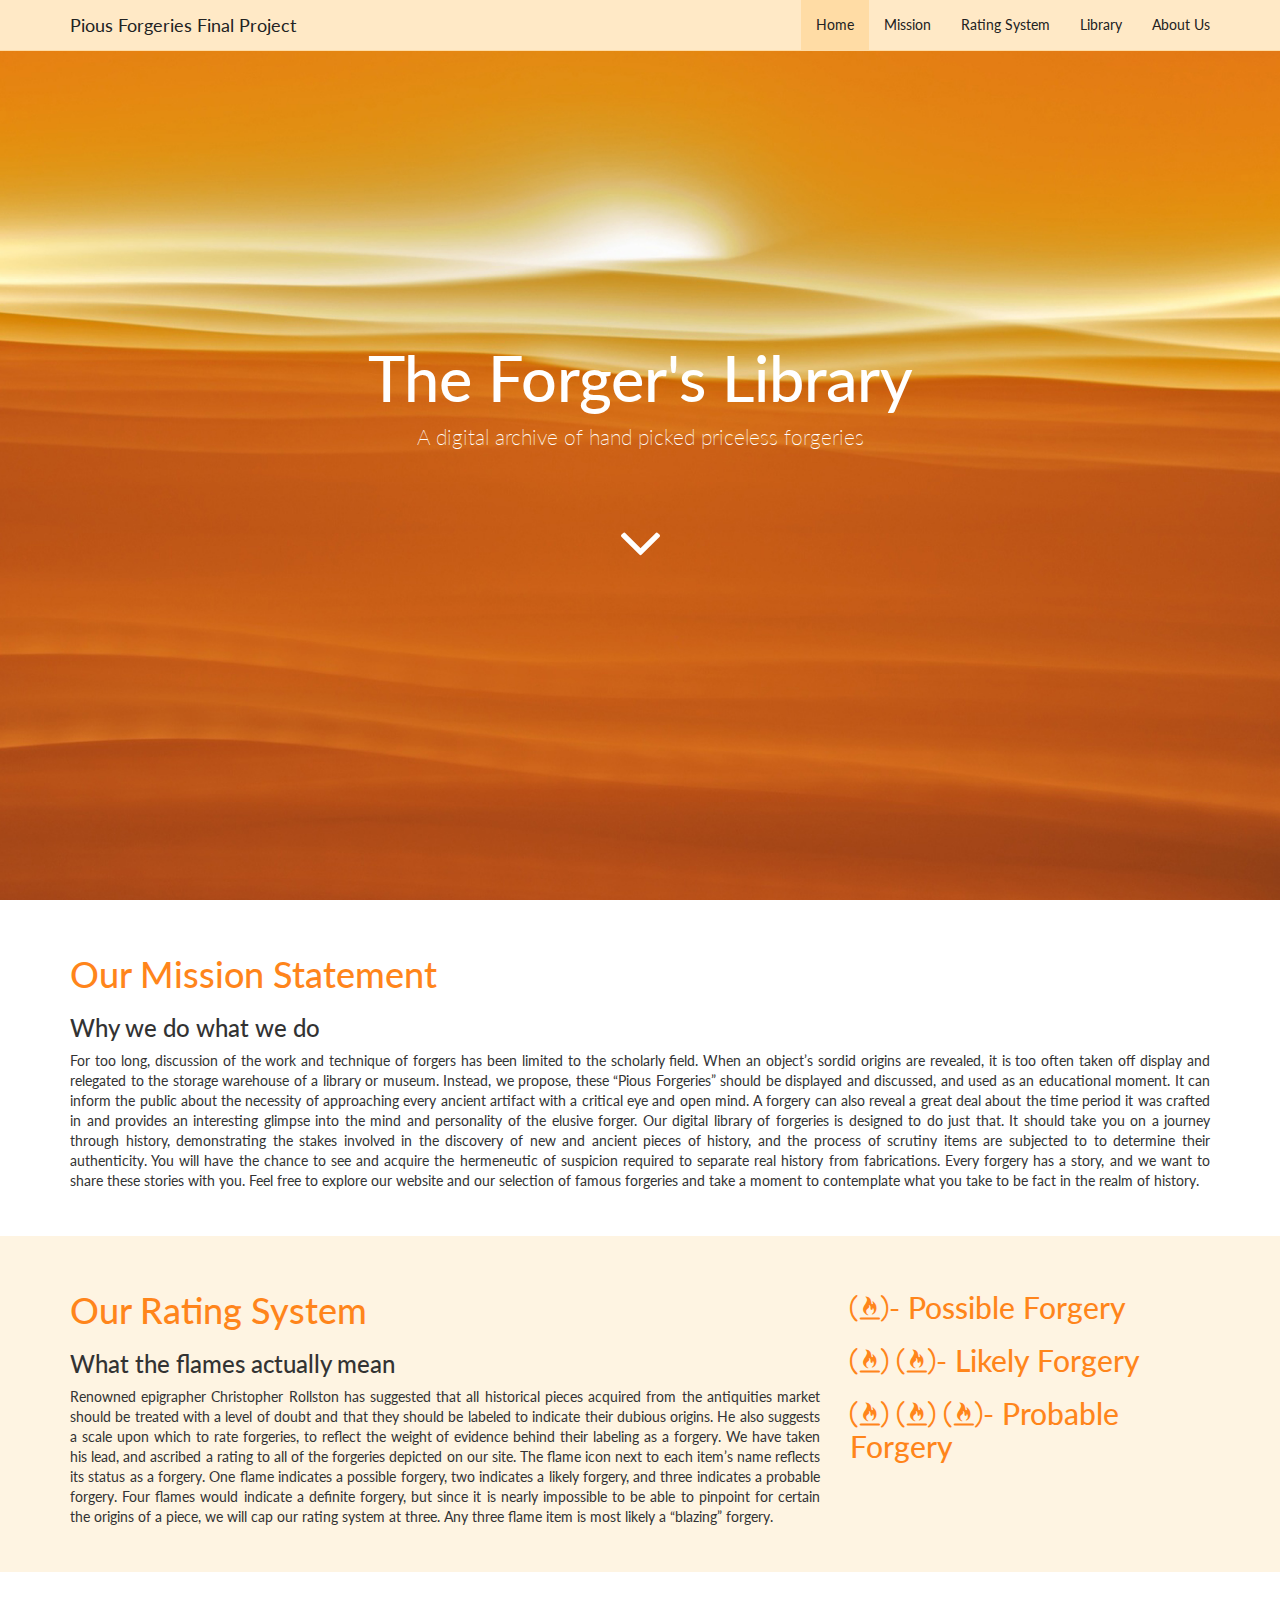
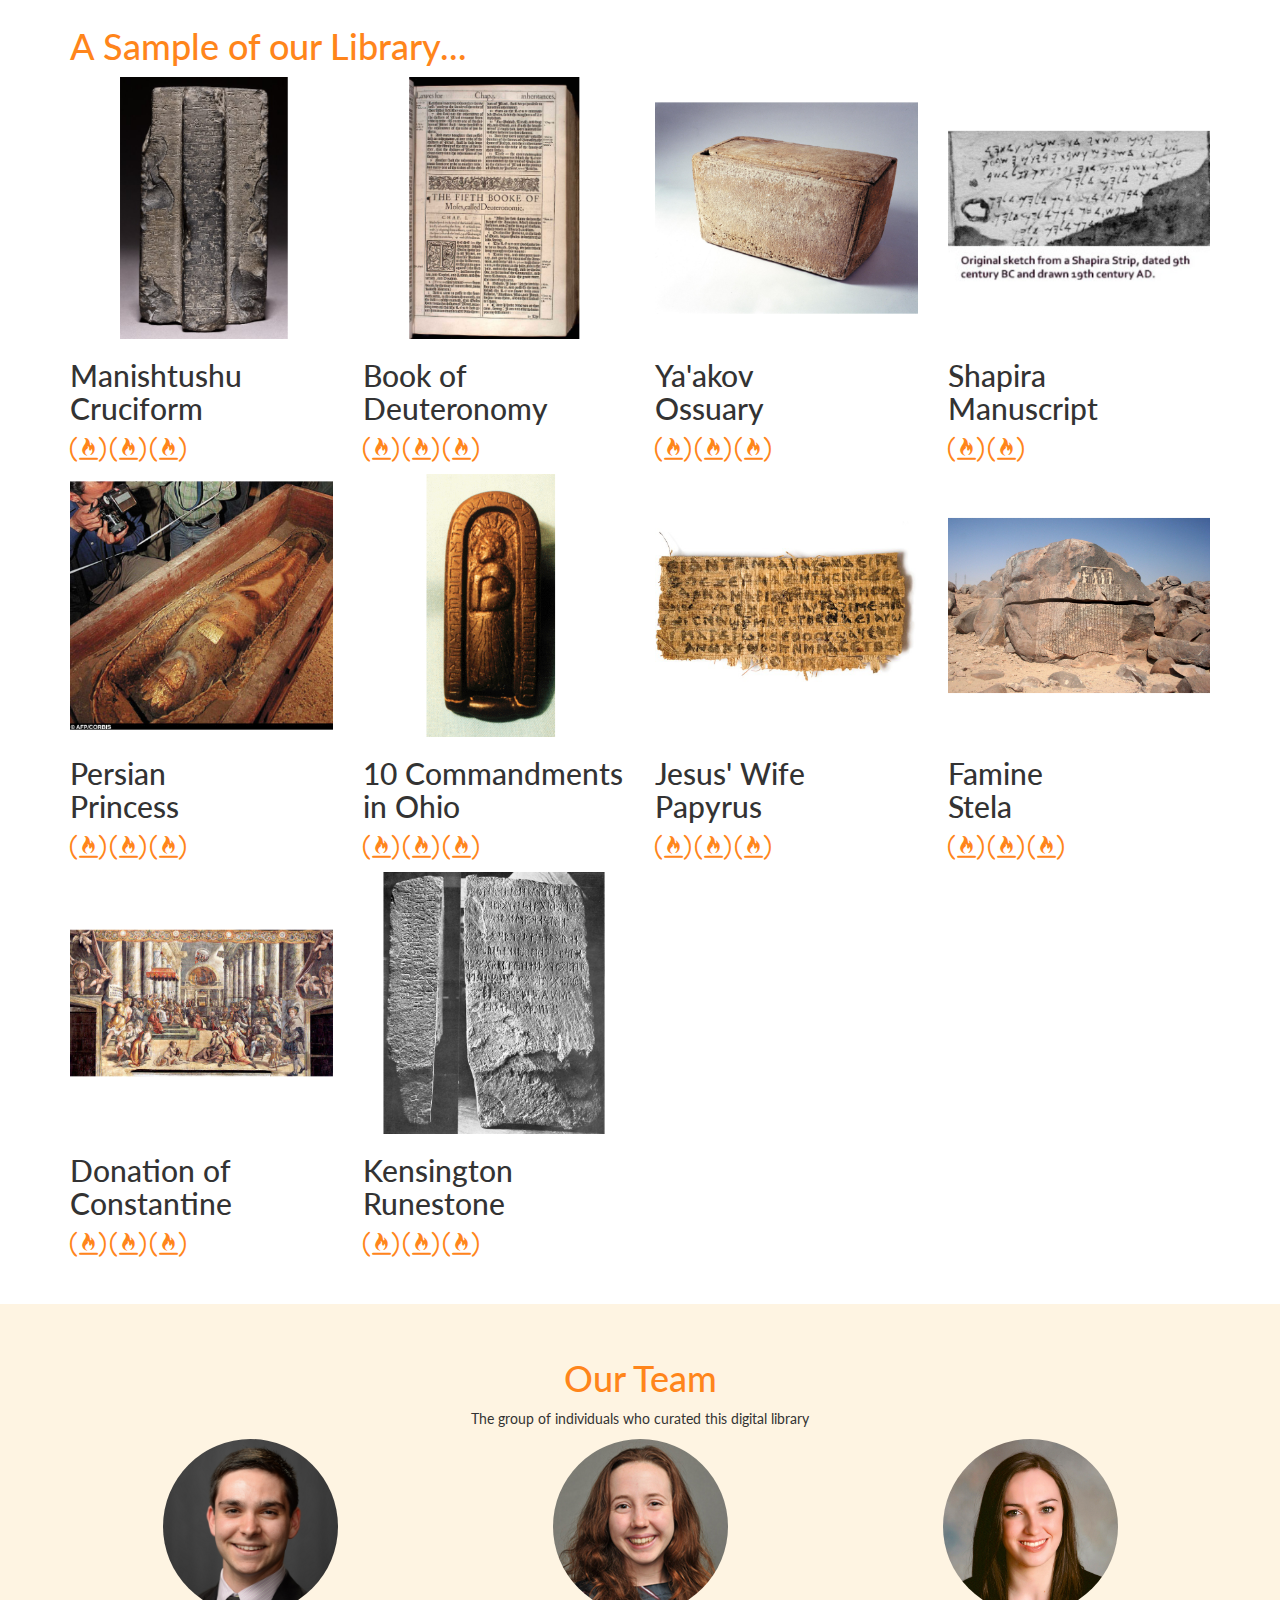
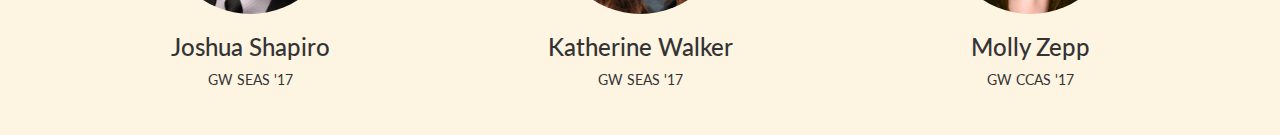
==== piousForgeriesProject/index.html @ 1d9f5636 "renamed home page to index.html" ====
<html><head>
    <meta charset="utf-8">
    <meta name="viewport" content="width=device-width, initial-scale=1">
    <script type="text/javascript" src="http://cdnjs.cloudflare.com/ajax/libs/jquery/2.0.3/jquery.min.js"></script>
    <script type="text/javascript" src="http://netdna.bootstrapcdn.com/bootstrap/3.3.4/js/bootstrap.min.js"></script>
    <link href="http://cdnjs.cloudflare.com/ajax/libs/font-awesome/4.7.0/css/font-awesome.min.css" rel="stylesheet" type="text/css">
    <link href="piousForgeriesLandingPage.css" rel="stylesheet" type="text/css">
    <script>
      $('a[href*="#"]:not([href="#"])').click(function() {
    if (location.pathname.replace(/^\//, '') == this.pathname.replace(/^\//, '') && location.hostname == this.hostname) {
      var target = $(this.hash);
      target = target.length ? target : $('[name=' + this.hash.slice(1) + ']');
      if (target.length) {
        $('html, body').animate({
          scrollTop: target.offset().top
        }, 1000);
        return false;
      }
    }
      });
    </script>
  </head><body data-spy="scroll" data-target=".navbar" data-offset="50">
    <div class="navbar navbar-default navbar-fixed-top">
      <div class="container">
        <div class="navbar-header">
          <button type="button" class="navbar-toggle" data-toggle="collapse" data-target="#navbar-ex-collapse">
            <span class="sr-only">Toggle navigation</span>
            <span class="icon-bar"></span>
            <span class="icon-bar"></span>
            <span class="icon-bar"></span>
          </button>
          <a class="navbar-brand"><span>Pious Forgeries Final Project</span></a>
        </div>
        <div class="collapse navbar-collapse" id="navbar-ex-collapse">
          <ul class="nav navbar-nav navbar-right">
            <li>
              <a href="#home">Home</a>
            </li>
            <li>
              <a href="#mission">Mission</a>
            </li>
            <li>
              <a href="#rating">Rating System</a>
            </li>
            <li>
              <a href="#library">Library</a>
            </li>
            <li>
              <a href="#about">About Us</a>
            </li>
          </ul>
        </div>
      </div>
    </div>
    <div class="cover" id="home">
      <div class="background-image-fixed cover-image" style="background-image : url('backgroundImages/desert-sand-wallpaper-1.jpg')"></div>
      <div class="container">
        <div class="row">
          <div class="col-md-12 text-center">
            <h1 class="text-inverse">The Forger's Library</h1>
            <p class="text-inverse">A digital archive of hand picked priceless forgeries</p>
            <br>
            <br>
            <a href="#mission"><i class="fa fa-5x fa-angle-down fa-fw text-inverse"></i></a>
          </div>
        </div>
      </div>
    </div>
    <div class="section" id="mission">
      <div class="container">
        <div class="row">
          <div class="col-md-12">
            <h1 class="text-primary">Our Mission Statement</h1>
            <h3>Why we do what we do</h3>
            <p class="text-justify">For too long, discussion of the work and technique of forgers has been
              limited to the scholarly field. When an object’s sordid origins are revealed,
              it is too often taken off display and relegated to the storage warehouse
              of a library or museum. Instead, we propose, these “Pious Forgeries” should
              be displayed and discussed, and used as an educational moment. It can inform
              the public about the necessity of approaching every ancient artifact with
              a critical eye and open mind. A forgery can also reveal a great deal about
              the time period it was crafted in and provides an interesting glimpse into
              the mind and personality of the elusive forger. Our digital library of
              forgeries is designed to do just that. It should take you on a journey
              through history, demonstrating the stakes involved in the discovery of
              new and ancient pieces of history, and the process of scrutiny items are
              subjected to to determine their authenticity. You will have the chance
              to see and acquire the hermeneutic of suspicion required to separate real
              history from fabrications. Every forgery has a story, and we want to share
              these stories with you. Feel free to explore our website and our selection
              of famous forgeries and take a moment to contemplate what you take to be
              fact in the realm of history.</p>
          </div>
        </div>
      </div>
    </div>
    <div class="section darksection" id="rating">
      <div class="container">
        <div class="row">
          <div class="col-md-8">
            <h1 class="text-primary">Our Rating System</h1>
            <h3>What the flames actually mean</h3>
            <p class="text-justify">Renowned epigrapher Christopher Rollston has suggested that all historical
              pieces acquired from the antiquities market should be treated with a level
              of doubt and that they should be labeled to indicate their dubious origins.
              He also suggests a scale upon which to rate forgeries, to reflect the weight
              of evidence behind their labeling as a forgery. We have taken his lead,
              and ascribed a rating to all of the forgeries depicted on our site. The
              flame icon next to each item’s name reflects its status as a forgery. One
              flame indicates a possible forgery, two indicates a likely forgery, and
              three indicates a probable forgery. Four flames would indicate a definite
              forgery, but since it is nearly impossible to be able to pinpoint for certain
              the origins of a piece, we will cap our rating system at three. Any three
              flame item is most likely a “blazing” forgery.</p>
          </div>
          <div class="col-md-4 text-left">
            <p></p>
            <h2 class="text-primary">
              <i class="fa fa-1x fa-free-code-camp text-primary"></i>- Possible Forgery</h2>
            <h2 class="text-primary">
              <i class="fa fa-1x fa-free-code-camp text-primary"></i>
              <i class="fa fa-1x fa-free-code-camp text-primary"></i>- Likely Forgery</h2>
            <h2 class="text-primary">
              <i class="fa fa-1x fa-free-code-camp text-primary"></i>
              <i class="fa fa-1x fa-free-code-camp text-primary"></i>
              <i class="fa fa-1x fa-free-code-camp text-primary"></i>- Probable Forgery</h2>
            <p></p>
          </div>
        </div>
      </div>
    </div>
    <div class="section" id="library">
      <div class="container">
        <div class="row">
          <div class="col-md-12">
            <h1 class="text-primary">A Sample of our Library...</h1>
          </div>
        </div>
        <div class="row">
          <div class="col-md-3">
            <a href="manishtushu.html"><img src="artifactImages/production/manishtushuSquare.png" class="img-responsive"></a>
            <h2>Manishtushu Cruciform</h2>
            <p>
              <i class="fa fa-2x fa-free-code-camp text-primary"></i>
              <i class="fa fa-2x fa-free-code-camp text-primary"></i>
              <i class="fa fa-2x fa-free-code-camp text-primary"></i>
            </p>
          </div>
          <div class="col-md-3">
            <a href="deuteronomy.html"><img src="artifactImages/production/deuteronomySquare.png" class="img-responsive"></a>
            <h2>Book of Deuteronomy</h2>
            <p>
              <i class="fa fa-2x fa-free-code-camp text-primary"></i>
              <i class="fa fa-2x fa-free-code-camp text-primary"></i>
              <i class="fa fa-2x fa-free-code-camp text-primary"></i>
            </p>
          </div>
          <div class="col-md-3">
            <a href="ossuary.html"><img src="artifactImages/production/jamesSquare.png" class="img-responsive img-rounded"></a>
            <h2>Ya'akov
              <br>Ossuary</h2>
            <p>
              <i class="fa fa-2x fa-free-code-camp text-primary"></i>
              <i class="fa fa-2x fa-free-code-camp text-primary"></i>
              <i class="fa fa-2x fa-free-code-camp text-primary"></i>
            </p>
          </div>
          <div class="col-md-3">
            <a href="shapira.html"><img src="artifactImages/production/shapiraSquare.png" class="img-responsive"></a>
            <h2 contenteditable="true">Shapira
              <br>Manuscript</h2>
            <p>
              <i class="fa fa-2x fa-free-code-camp text-primary"></i>
              <i class="fa fa-2x fa-free-code-camp text-primary"></i>
            </p>
          </div>
        </div>
        <div class="row">
          <div class="col-md-3">
            <a href="persia.html"><img src="artifactImages/production/persiaSquare.png" class="img-responsive"></a>
            <h2>Persian
              <br>Princess</h2>
            <p>
              <i class="fa fa-2x fa-free-code-camp text-primary"></i>
              <i class="fa fa-2x fa-free-code-camp text-primary"></i>
              <i class="fa fa-2x fa-free-code-camp text-primary"></i>
            </p>
          </div>
          <div class="col-md-3">
            <a href="ohio.html"><img src="artifactImages/production/ohioSquare.png" class="img-responsive"></a>
            <h2>10 Commandments in Ohio</h2>
            <p>
              <i class="fa fa-2x fa-free-code-camp text-primary"></i>
              <i class="fa fa-2x fa-free-code-camp text-primary"></i>
              <i class="fa fa-2x fa-free-code-camp text-primary"></i>
            </p>
          </div>
          <div class="col-md-3">
            <a href="jesus.html"><img src="artifactImages/production/jesusSquare.png" class="img-responsive img-rounded"></a>
            <h2>Jesus' Wife
              <br>Papyrus</h2>
            <p>
              <i class="fa fa-2x fa-free-code-camp text-primary"></i>
              <i class="fa fa-2x fa-free-code-camp text-primary"></i>
              <i class="fa fa-2x fa-free-code-camp text-primary"></i>
            </p>
          </div>
          <div class="col-md-3">
            <a href="famine.html"><img src="artifactImages/production/famineSquare.png" class="img-responsive"></a>
            <h2>Famine
              <br>Stela</h2>
            <p>
              <i class="fa fa-2x fa-free-code-camp text-primary"></i>
              <i class="fa fa-2x fa-free-code-camp text-primary"></i>
              <i class="fa fa-2x fa-free-code-camp text-primary"></i>
            </p>
          </div>
        </div>
        <div class="row">
          <div class="col-md-3">
            <a href="donation.html"><img src="artifactImages/production/donationSquare.png" class="img-responsive"></a>
            <h2>Donation of Constantine</h2>
            <p>
              <i class="fa fa-2x fa-free-code-camp text-primary"></i>
              <i class="fa fa-2x fa-free-code-camp text-primary"></i>
              <i class="fa fa-2x fa-free-code-camp text-primary"></i>
            </p>
          </div>
          <div class="col-md-3">
            <a href="rune.html"><img src="artifactImages/production/runeSquare.png" class="img-responsive img-rounded"></a>
            <h2>Kensington Runestone</h2>
            <p>
              <i class="fa fa-2x fa-free-code-camp text-primary"></i>
              <i class="fa fa-2x fa-free-code-camp text-primary"></i>
              <i class="fa fa-2x fa-free-code-camp text-primary"></i>
            </p>
          </div>
        </div>
      </div>
    </div>
    <div class="section darksection" id="about">
      <div class="container">
        <div class="row">
          <div class="col-md-12">
            <h1 class="text-center text-primary">Our Team</h1>
            <p class="text-center">The group of individuals who curated this digital library</p>
          </div>
        </div>
        <div class="row">
          <div class="col-md-4">
            <img src="peopleImages/shapiro_small_square.png" class="center-block img-circle img-responsive">
            <h3 class="text-center">Joshua Shapiro</h3>
            <p class="text-center">GW SEAS '17</p>
          </div>
          <div class="col-md-4">
            <img src="peopleImages/walker_small_square.png" class="center-block img-circle img-responsive">
            <h3 class="text-center">Katherine Walker</h3>
            <p class="text-center">GW SEAS '17</p>
          </div>
          <div class="col-md-4">
            <img src="peopleImages/zepp_small_square.png" class="center-block img-circle img-responsive">
            <h3 class="text-center">Molly Zepp</h3>
            <p class="text-center">GW CCAS '17</p>
          </div>
        </div>
      </div>
    </div>
  

</body></html>
---- piousForgeriesProject/piousForgeriesLandingPage.css ----
@import url('https://fonts.googleapis.com/css?family=Lato|Lato');
/*!
 * Default theme for Pingendo 
 * Homepage: http://pingendo.com  
 * Copyright 2015 Pingendo 
 * Licensed under MIT 
 * Based on Bootstrap v3.3.4
*/
/* Add custom CSS classes here 
 * 
 * img {
 *   box-shadow : 0px 0px 10px black !important;
 * }
*/
.carousel-inner > .item > img {
  width: 1000px;
  height: 200px;
}
.darksection {
  background-color: FEF4E2;
}
/*! normalize.css v3.0.2 | MIT License | git.io/normalize */
html {
  font-family: sans-serif;
  -ms-text-size-adjust: 100%;
  -webkit-text-size-adjust: 100%;
}
body {
  margin: 0;
}
article,
aside,
details,
figcaption,
figure,
footer,
header,
hgroup,
main,
menu,
nav,
section,
summary {
  display: block;
}
audio,
canvas,
progress,
video {
  display: inline-block;
  vertical-align: baseline;
}
audio:not([controls]) {
  display: none;
  height: 0;
}
[hidden],
template {
  display: none;
}
a {
  background-color: transparent;
}
a:active,
a:hover {
  outline: 0;
}
abbr[title] {
  border-bottom: 1px dotted;
}
b,
strong {
  font-weight: bold;
}
dfn {
  font-style: italic;
}
h1 {
  font-size: 2em;
  margin: 0.67em 0;
}
mark {
  background: #ff0;
  color: #000;
}
small {
  font-size: 80%;
}
sub,
sup {
  font-size: 75%;
  line-height: 0;
  position: relative;
  vertical-align: baseline;
}
sup {
  top: -0.5em;
}
sub {
  bottom: -0.25em;
}
img {
  border: 0;
}
svg:not(:root) {
  overflow: hidden;
}
figure {
  margin: 1em 40px;
}
hr {
  -moz-box-sizing: content-box;
  box-sizing: content-box;
  height: 0;
}
pre {
  overflow: auto;
}
code,
kbd,
pre,
samp {
  font-family: monospace, monospace;
  font-size: 1em;
}
button,
input,
optgroup,
select,
textarea {
  color: inherit;
  font: inherit;
  margin: 0;
}
button {
  overflow: visible;
}
button,
select {
  text-transform: none;
}
button,
html input[type="button"],
input[type="reset"],
input[type="submit"] {
  -webkit-appearance: button;
  cursor: pointer;
}
button[disabled],
html input[disabled] {
  cursor: default;
}
button::-moz-focus-inner,
input::-moz-focus-inner {
  border: 0;
  padding: 0;
}
input {
  line-height: normal;
}
input[type="checkbox"],
input[type="radio"] {
  box-sizing: border-box;
  padding: 0;
}
input[type="number"]::-webkit-inner-spin-button,
input[type="number"]::-webkit-outer-spin-button {
  height: auto;
}
input[type="search"] {
  -webkit-appearance: textfield;
  -moz-box-sizing: content-box;
  -webkit-box-sizing: content-box;
  box-sizing: content-box;
}
input[type="search"]::-webkit-search-cancel-button,
input[type="search"]::-webkit-search-decoration {
  -webkit-appearance: none;
}
fieldset {
  border: 1px solid #c0c0c0;
  margin: 0 2px;
  padding: 0.35em 0.625em 0.75em;
}
legend {
  border: 0;
  padding: 0;
}
textarea {
  overflow: auto;
}
optgroup {
  font-weight: bold;
}
table {
  border-collapse: collapse;
  border-spacing: 0;
}
td,
th {
  padding: 0;
}
/*! Source: https://github.com/h5bp/html5-boilerplate/blob/master/src/css/main.css */
@media print {
  *,
  *:before,
  *:after {
    background: transparent !important;
    color: #000 !important;
    box-shadow: none !important;
    text-shadow: none !important;
  }
  a,
  a:visited {
    text-decoration: underline;
  }
  a[href]:after {
    content: " (" attr(href) ")";
  }
  abbr[title]:after {
    content: " (" attr(title) ")";
  }
  a[href^="#"]:after,
  a[href^="javascript:"]:after {
    content: "";
  }
  pre,
  blockquote {
    border: 1px solid #999;
    page-break-inside: avoid;
  }
  thead {
    display: table-header-group;
  }
  tr,
  img {
    page-break-inside: avoid;
  }
  img {
    max-width: 100% !important;
  }
  p,
  h2,
  h3 {
    orphans: 3;
    widows: 3;
  }
  h2,
  h3 {
    page-break-after: avoid;
  }
  select {
    background: #fff !important;
  }
  .navbar {
    display: none;
  }
  .btn > .caret,
  .dropup > .btn > .caret {
    border-top-color: #000 !important;
  }
  .label {
    border: 1px solid #000;
  }
  .table {
    border-collapse: collapse !important;
  }
  .table td,
  .table th {
    background-color: #fff !important;
  }
  .table-bordered th,
  .table-bordered td {
    border: 1px solid #ddd !important;
  }
}
@font-face {
  font-family: 'Glyphicons Halflings';
  src: url('../fonts/glyphicons-halflings-regular.eot');
  src: url('../fonts/glyphicons-halflings-regular.eot?#iefix') format('embedded-opentype'), url('../fonts/glyphicons-halflings-regular.woff2') format('woff2'), url('../fonts/glyphicons-halflings-regular.woff') format('woff'), url('../fonts/glyphicons-halflings-regular.ttf') format('truetype'), url('../fonts/glyphicons-halflings-regular.svg#glyphicons_halflingsregular') format('svg');
}
.glyphicon {
  position: relative;
  top: 1px;
  display: inline-block;
  font-family: 'Glyphicons Halflings';
  font-style: normal;
  font-weight: normal;
  line-height: 1;
  -webkit-font-smoothing: antialiased;
  -moz-osx-font-smoothing: grayscale;
}
.glyphicon-asterisk:before {
  content: "\2a";
}
.glyphicon-plus:before {
  content: "\2b";
}
.glyphicon-euro:before,
.glyphicon-eur:before {
  content: "\20ac";
}
.glyphicon-minus:before {
  content: "\2212";
}
.glyphicon-cloud:before {
  content: "\2601";
}
.glyphicon-envelope:before {
  content: "\2709";
}
.glyphicon-pencil:before {
  content: "\270f";
}
.glyphicon-glass:before {
  content: "\e001";
}
.glyphicon-music:before {
  content: "\e002";
}
.glyphicon-search:before {
  content: "\e003";
}
.glyphicon-heart:before {
  content: "\e005";
}
.glyphicon-star:before {
  content: "\e006";
}
.glyphicon-star-empty:before {
  content: "\e007";
}
.glyphicon-user:before {
  content: "\e008";
}
.glyphicon-film:before {
  content: "\e009";
}
.glyphicon-th-large:before {
  content: "\e010";
}
.glyphicon-th:before {
  content: "\e011";
}
.glyphicon-th-list:before {
  content: "\e012";
}
.glyphicon-ok:before {
  content: "\e013";
}
.glyphicon-remove:before {
  content: "\e014";
}
.glyphicon-zoom-in:before {
  content: "\e015";
}
.glyphicon-zoom-out:before {
  content: "\e016";
}
.glyphicon-off:before {
  content: "\e017";
}
.glyphicon-signal:before {
  content: "\e018";
}
.glyphicon-cog:before {
  content: "\e019";
}
.glyphicon-trash:before {
  content: "\e020";
}
.glyphicon-home:before {
  content: "\e021";
}
.glyphicon-file:before {
  content: "\e022";
}
.glyphicon-time:before {
  content: "\e023";
}
.glyphicon-road:before {
  content: "\e024";
}
.glyphicon-download-alt:before {
  content: "\e025";
}
.glyphicon-download:before {
  content: "\e026";
}
.glyphicon-upload:before {
  content: "\e027";
}
.glyphicon-inbox:before {
  content: "\e028";
}
.glyphicon-play-circle:before {
  content: "\e029";
}
.glyphicon-repeat:before {
  content: "\e030";
}
.glyphicon-refresh:before {
  content: "\e031";
}
.glyphicon-list-alt:before {
  content: "\e032";
}
.glyphicon-lock:before {
  content: "\e033";
}
.glyphicon-flag:before {
  content: "\e034";
}
.glyphicon-headphones:before {
  content: "\e035";
}
.glyphicon-volume-off:before {
  content: "\e036";
}
.glyphicon-volume-down:before {
  content: "\e037";
}
.glyphicon-volume-up:before {
  content: "\e038";
}
.glyphicon-qrcode:before {
  content: "\e039";
}
.glyphicon-barcode:before {
  content: "\e040";
}
.glyphicon-tag:before {
  content: "\e041";
}
.glyphicon-tags:before {
  content: "\e042";
}
.glyphicon-book:before {
  content: "\e043";
}
.glyphicon-bookmark:before {
  content: "\e044";
}
.glyphicon-print:before {
  content: "\e045";
}
.glyphicon-camera:before {
  content: "\e046";
}
.glyphicon-font:before {
  content: "\e047";
}
.glyphicon-bold:before {
  content: "\e048";
}
.glyphicon-italic:before {
  content: "\e049";
}
.glyphicon-text-height:before {
  content: "\e050";
}
.glyphicon-text-width:before {
  content: "\e051";
}
.glyphicon-align-left:before {
  content: "\e052";
}
.glyphicon-align-center:before {
  content: "\e053";
}
.glyphicon-align-right:before {
  content: "\e054";
}
.glyphicon-align-justify:before {
  content: "\e055";
}
.glyphicon-list:before {
  content: "\e056";
}
.glyphicon-indent-left:before {
  content: "\e057";
}
.glyphicon-indent-right:before {
  content: "\e058";
}
.glyphicon-facetime-video:before {
  content: "\e059";
}
.glyphicon-picture:before {
  content: "\e060";
}
.glyphicon-map-marker:before {
  content: "\e062";
}
.glyphicon-adjust:before {
  content: "\e063";
}
.glyphicon-tint:before {
  content: "\e064";
}
.glyphicon-edit:before {
  content: "\e065";
}
.glyphicon-share:before {
  content: "\e066";
}
.glyphicon-check:before {
  content: "\e067";
}
.glyphicon-move:before {
  content: "\e068";
}
.glyphicon-step-backward:before {
  content: "\e069";
}
.glyphicon-fast-backward:before {
  content: "\e070";
}
.glyphicon-backward:before {
  content: "\e071";
}
.glyphicon-play:before {
  content: "\e072";
}
.glyphicon-pause:before {
  content: "\e073";
}
.glyphicon-stop:before {
  content: "\e074";
}
.glyphicon-forward:before {
  content: "\e075";
}
.glyphicon-fast-forward:before {
  content: "\e076";
}
.glyphicon-step-forward:before {
  content: "\e077";
}
.glyphicon-eject:before {
  content: "\e078";
}
.glyphicon-chevron-left:before {
  content: "\e079";
}
.glyphicon-chevron-right:before {
  content: "\e080";
}
.glyphicon-plus-sign:before {
  content: "\e081";
}
.glyphicon-minus-sign:before {
  content: "\e082";
}
.glyphicon-remove-sign:before {
  content: "\e083";
}
.glyphicon-ok-sign:before {
  content: "\e084";
}
.glyphicon-question-sign:before {
  content: "\e085";
}
.glyphicon-info-sign:before {
  content: "\e086";
}
.glyphicon-screenshot:before {
  content: "\e087";
}
.glyphicon-remove-circle:before {
  content: "\e088";
}
.glyphicon-ok-circle:before {
  content: "\e089";
}
.glyphicon-ban-circle:before {
  content: "\e090";
}
.glyphicon-arrow-left:before {
  content: "\e091";
}
.glyphicon-arrow-right:before {
  content: "\e092";
}
.glyphicon-arrow-up:before {
  content: "\e093";
}
.glyphicon-arrow-down:before {
  content: "\e094";
}
.glyphicon-share-alt:before {
  content: "\e095";
}
.glyphicon-resize-full:before {
  content: "\e096";
}
.glyphicon-resize-small:before {
  content: "\e097";
}
.glyphicon-exclamation-sign:before {
  content: "\e101";
}
.glyphicon-gift:before {
  content: "\e102";
}
.glyphicon-leaf:before {
  content: "\e103";
}
.glyphicon-fire:before {
  content: "\e104";
}
.glyphicon-eye-open:before {
  content: "\e105";
}
.glyphicon-eye-close:before {
  content: "\e106";
}
.glyphicon-warning-sign:before {
  content: "\e107";
}
.glyphicon-plane:before {
  content: "\e108";
}
.glyphicon-calendar:before {
  content: "\e109";
}
.glyphicon-random:before {
  content: "\e110";
}
.glyphicon-comment:before {
  content: "\e111";
}
.glyphicon-magnet:before {
  content: "\e112";
}
.glyphicon-chevron-up:before {
  content: "\e113";
}
.glyphicon-chevron-down:before {
  content: "\e114";
}
.glyphicon-retweet:before {
  content: "\e115";
}
.glyphicon-shopping-cart:before {
  content: "\e116";
}
.glyphicon-folder-close:before {
  content: "\e117";
}
.glyphicon-folder-open:before {
  content: "\e118";
}
.glyphicon-resize-vertical:before {
  content: "\e119";
}
.glyphicon-resize-horizontal:before {
  content: "\e120";
}
.glyphicon-hdd:before {
  content: "\e121";
}
.glyphicon-bullhorn:before {
  content: "\e122";
}
.glyphicon-bell:before {
  content: "\e123";
}
.glyphicon-certificate:before {
  content: "\e124";
}
.glyphicon-thumbs-up:before {
  content: "\e125";
}
.glyphicon-thumbs-down:before {
  content: "\e126";
}
.glyphicon-hand-right:before {
  content: "\e127";
}
.glyphicon-hand-left:before {
  content: "\e128";
}
.glyphicon-hand-up:before {
  content: "\e129";
}
.glyphicon-hand-down:before {
  content: "\e130";
}
.glyphicon-circle-arrow-right:before {
  content: "\e131";
}
.glyphicon-circle-arrow-left:before {
  content: "\e132";
}
.glyphicon-circle-arrow-up:before {
  content: "\e133";
}
.glyphicon-circle-arrow-down:before {
  content: "\e134";
}
.glyphicon-globe:before {
  content: "\e135";
}
.glyphicon-wrench:before {
  content: "\e136";
}
.glyphicon-tasks:before {
  content: "\e137";
}
.glyphicon-filter:before {
  content: "\e138";
}
.glyphicon-briefcase:before {
  content: "\e139";
}
.glyphicon-fullscreen:before {
  content: "\e140";
}
.glyphicon-dashboard:before {
  content: "\e141";
}
.glyphicon-paperclip:before {
  content: "\e142";
}
.glyphicon-heart-empty:before {
  content: "\e143";
}
.glyphicon-link:before {
  content: "\e144";
}
.glyphicon-phone:before {
  content: "\e145";
}
.glyphicon-pushpin:before {
  content: "\e146";
}
.glyphicon-usd:before {
  content: "\e148";
}
.glyphicon-gbp:before {
  content: "\e149";
}
.glyphicon-sort:before {
  content: "\e150";
}
.glyphicon-sort-by-alphabet:before {
  content: "\e151";
}
.glyphicon-sort-by-alphabet-alt:before {
  content: "\e152";
}
.glyphicon-sort-by-order:before {
  content: "\e153";
}
.glyphicon-sort-by-order-alt:before {
  content: "\e154";
}
.glyphicon-sort-by-attributes:before {
  content: "\e155";
}
.glyphicon-sort-by-attributes-alt:before {
  content: "\e156";
}
.glyphicon-unchecked:before {
  content: "\e157";
}
.glyphicon-expand:before {
  content: "\e158";
}
.glyphicon-collapse-down:before {
  content: "\e159";
}
.glyphicon-collapse-up:before {
  content: "\e160";
}
.glyphicon-log-in:before {
  content: "\e161";
}
.glyphicon-flash:before {
  content: "\e162";
}
.glyphicon-log-out:before {
  content: "\e163";
}
.glyphicon-new-window:before {
  content: "\e164";
}
.glyphicon-record:before {
  content: "\e165";
}
.glyphicon-save:before {
  content: "\e166";
}
.glyphicon-open:before {
  content: "\e167";
}
.glyphicon-saved:before {
  content: "\e168";
}
.glyphicon-import:before {
  content: "\e169";
}
.glyphicon-export:before {
  content: "\e170";
}
.glyphicon-send:before {
  content: "\e171";
}
.glyphicon-floppy-disk:before {
  content: "\e172";
}
.glyphicon-floppy-saved:before {
  content: "\e173";
}
.glyphicon-floppy-remove:before {
  content: "\e174";
}
.glyphicon-floppy-save:before {
  content: "\e175";
}
.glyphicon-floppy-open:before {
  content: "\e176";
}
.glyphicon-credit-card:before {
  content: "\e177";
}
.glyphicon-transfer:before {
  content: "\e178";
}
.glyphicon-cutlery:before {
  content: "\e179";
}
.glyphicon-header:before {
  content: "\e180";
}
.glyphicon-compressed:before {
  content: "\e181";
}
.glyphicon-earphone:before {
  content: "\e182";
}
.glyphicon-phone-alt:before {
  content: "\e183";
}
.glyphicon-tower:before {
  content: "\e184";
}
.glyphicon-stats:before {
  content: "\e185";
}
.glyphicon-sd-video:before {
  content: "\e186";
}
.glyphicon-hd-video:before {
  content: "\e187";
}
.glyphicon-subtitles:before {
  content: "\e188";
}
.glyphicon-sound-stereo:before {
  content: "\e189";
}
.glyphicon-sound-dolby:before {
  content: "\e190";
}
.glyphicon-sound-5-1:before {
  content: "\e191";
}
.glyphicon-sound-6-1:before {
  content: "\e192";
}
.glyphicon-sound-7-1:before {
  content: "\e193";
}
.glyphicon-copyright-mark:before {
  content: "\e194";
}
.glyphicon-registration-mark:before {
  content: "\e195";
}
.glyphicon-cloud-download:before {
  content: "\e197";
}
.glyphicon-cloud-upload:before {
  content: "\e198";
}
.glyphicon-tree-conifer:before {
  content: "\e199";
}
.glyphicon-tree-deciduous:before {
  content: "\e200";
}
.glyphicon-cd:before {
  content: "\e201";
}
.glyphicon-save-file:before {
  content: "\e202";
}
.glyphicon-open-file:before {
  content: "\e203";
}
.glyphicon-level-up:before {
  content: "\e204";
}
.glyphicon-copy:before {
  content: "\e205";
}
.glyphicon-paste:before {
  content: "\e206";
}
.glyphicon-alert:before {
  content: "\e209";
}
.glyphicon-equalizer:before {
  content: "\e210";
}
.glyphicon-king:before {
  content: "\e211";
}
.glyphicon-queen:before {
  content: "\e212";
}
.glyphicon-pawn:before {
  content: "\e213";
}
.glyphicon-bishop:before {
  content: "\e214";
}
.glyphicon-knight:before {
  content: "\e215";
}
.glyphicon-baby-formula:before {
  content: "\e216";
}
.glyphicon-tent:before {
  content: "\26fa";
}
.glyphicon-blackboard:before {
  content: "\e218";
}
.glyphicon-bed:before {
  content: "\e219";
}
.glyphicon-apple:before {
  content: "\f8ff";
}
.glyphicon-erase:before {
  content: "\e221";
}
.glyphicon-hourglass:before {
  content: "\231b";
}
.glyphicon-lamp:before {
  content: "\e223";
}
.glyphicon-duplicate:before {
  content: "\e224";
}
.glyphicon-piggy-bank:before {
  content: "\e225";
}
.glyphicon-scissors:before {
  content: "\e226";
}
.glyphicon-bitcoin:before {
  content: "\e227";
}
.glyphicon-btc:before {
  content: "\e227";
}
.glyphicon-xbt:before {
  content: "\e227";
}
.glyphicon-yen:before {
  content: "\00a5";
}
.glyphicon-jpy:before {
  content: "\00a5";
}
.glyphicon-ruble:before {
  content: "\20bd";
}
.glyphicon-rub:before {
  content: "\20bd";
}
.glyphicon-scale:before {
  content: "\e230";
}
.glyphicon-ice-lolly:before {
  content: "\e231";
}
.glyphicon-ice-lolly-tasted:before {
  content: "\e232";
}
.glyphicon-education:before {
  content: "\e233";
}
.glyphicon-option-horizontal:before {
  content: "\e234";
}
.glyphicon-option-vertical:before {
  content: "\e235";
}
.glyphicon-menu-hamburger:before {
  content: "\e236";
}
.glyphicon-modal-window:before {
  content: "\e237";
}
.glyphicon-oil:before {
  content: "\e238";
}
.glyphicon-grain:before {
  content: "\e239";
}
.glyphicon-sunglasses:before {
  content: "\e240";
}
.glyphicon-text-size:before {
  content: "\e241";
}
.glyphicon-text-color:before {
  content: "\e242";
}
.glyphicon-text-background:before {
  content: "\e243";
}
.glyphicon-object-align-top:before {
  content: "\e244";
}
.glyphicon-object-align-bottom:before {
  content: "\e245";
}
.glyphicon-object-align-horizontal:before {
  content: "\e246";
}
.glyphicon-object-align-left:before {
  content: "\e247";
}
.glyphicon-object-align-vertical:before {
  content: "\e248";
}
.glyphicon-object-align-right:before {
  content: "\e249";
}
.glyphicon-triangle-right:before {
  content: "\e250";
}
.glyphicon-triangle-left:before {
  content: "\e251";
}
.glyphicon-triangle-bottom:before {
  content: "\e252";
}
.glyphicon-triangle-top:before {
  content: "\e253";
}
.glyphicon-console:before {
  content: "\e254";
}
.glyphicon-superscript:before {
  content: "\e255";
}
.glyphicon-subscript:before {
  content: "\e256";
}
.glyphicon-menu-left:before {
  content: "\e257";
}
.glyphicon-menu-right:before {
  content: "\e258";
}
.glyphicon-menu-down:before {
  content: "\e259";
}
.glyphicon-menu-up:before {
  content: "\e260";
}
* {
  -webkit-box-sizing: border-box;
  -moz-box-sizing: border-box;
  box-sizing: border-box;
}
*:before,
*:after {
  -webkit-box-sizing: border-box;
  -moz-box-sizing: border-box;
  box-sizing: border-box;
}
html {
  font-size: 10px;
  -webkit-tap-highlight-color: rgba(0, 0, 0, 0);
}
body {
  font-family: Lato;
  font-size: 14px;
  line-height: 1.42857143;
  color: #333333;
  background-color: #ffffff;
}
input,
button,
select,
textarea {
  font-family: inherit;
  font-size: inherit;
  line-height: inherit;
}
a {
  color: #ff851b;
  text-decoration: none;
}
a:hover,
a:focus {
  color: #ce6000;
  text-decoration: underline;
}
a:focus {
  outline: thin dotted;
  outline: 5px auto -webkit-focus-ring-color;
  outline-offset: -2px;
}
figure {
  margin: 0;
}
img {
  vertical-align: middle;
}
.img-responsive,
.thumbnail > img,
.thumbnail a > img,
.carousel-inner > .item > img,
.carousel-inner > .item > a > img {
  display: block;
  max-width: 100%;
  height: auto;
}
.img-rounded {
  border-radius: 5px;
}
.img-thumbnail {
  padding: 4px;
  line-height: 1.42857143;
  background-color: #ffffff;
  border: 1px solid #dddddd;
  border-radius: 4px;
  -webkit-transition: all 0.2s ease-in-out;
  -o-transition: all 0.2s ease-in-out;
  transition: all 0.2s ease-in-out;
  display: inline-block;
  max-width: 100%;
  height: auto;
}
.img-circle {
  border-radius: 50%;
}
hr {
  margin-top: 20px;
  margin-bottom: 20px;
  border: 0;
  border-top: 1px solid #eeeeee;
}
.sr-only {
  position: absolute;
  width: 1px;
  height: 1px;
  margin: -1px;
  padding: 0;
  overflow: hidden;
  clip: rect(0, 0, 0, 0);
  border: 0;
}
.sr-only-focusable:active,
.sr-only-focusable:focus {
  position: static;
  width: auto;
  height: auto;
  margin: 0;
  overflow: visible;
  clip: auto;
}
[role="button"] {
  cursor: pointer;
}
h1,
h2,
h3,
h4,
h5,
h6,
.h1,
.h2,
.h3,
.h4,
.h5,
.h6 {
  font-family: Lato;
  font-weight: 500;
  line-height: 1.1;
  color: inherit;
}
h1 small,
h2 small,
h3 small,
h4 small,
h5 small,
h6 small,
.h1 small,
.h2 small,
.h3 small,
.h4 small,
.h5 small,
.h6 small,
h1 .small,
h2 .small,
h3 .small,
h4 .small,
h5 .small,
h6 .small,
.h1 .small,
.h2 .small,
.h3 .small,
.h4 .small,
.h5 .small,
.h6 .small {
  font-weight: normal;
  line-height: 1;
  color: #777777;
}
h1,
.h1,
h2,
.h2,
h3,
.h3 {
  margin-top: 20px;
  margin-bottom: 10px;
}
h1 small,
.h1 small,
h2 small,
.h2 small,
h3 small,
.h3 small,
h1 .small,
.h1 .small,
h2 .small,
.h2 .small,
h3 .small,
.h3 .small {
  font-size: 65%;
}
h4,
.h4,
h5,
.h5,
h6,
.h6 {
  margin-top: 10px;
  margin-bottom: 10px;
}
h4 small,
.h4 small,
h5 small,
.h5 small,
h6 small,
.h6 small,
h4 .small,
.h4 .small,
h5 .small,
.h5 .small,
h6 .small,
.h6 .small {
  font-size: 75%;
}
h1,
.h1 {
  font-size: 36px;
}
h2,
.h2 {
  font-size: 30px;
}
h3,
.h3 {
  font-size: 24px;
}
h4,
.h4 {
  font-size: 18px;
}
h5,
.h5 {
  font-size: 14px;
}
h6,
.h6 {
  font-size: 12px;
}
p {
  margin: 0 0 10px;
}
.lead {
  margin-bottom: 20px;
  font-size: 16px;
  font-weight: 300;
  line-height: 1.4;
}
@media (min-width: 768px) {
  .lead {
    font-size: 21px;
  }
}
small,
.small {
  font-size: 85%;
}
mark,
.mark {
  background-color: #f8d9ac;
  padding: .2em;
}
.text-left {
  text-align: left;
}
.text-right {
  text-align: right;
}
.text-center {
  text-align: center;
}
.text-justify {
  text-align: justify;
}
.text-nowrap {
  white-space: nowrap;
}
.text-lowercase {
  text-transform: lowercase;
}
.text-uppercase {
  text-transform: uppercase;
}
.text-capitalize {
  text-transform: capitalize;
}
.text-muted {
  color: #777777;
}
.text-primary {
  color: #ff851b;
}
a.text-primary:hover {
  color: #e76b00;
}
.text-success {
  color: #5cb85c;
}
a.text-success:hover {
  color: #449d44;
}
.text-info {
  color: #ffa04e;
}
a.text-info:hover {
  color: #ff851b;
}
.text-warning {
  color: #f0ad4e;
}
a.text-warning:hover {
  color: #ec971f;
}
.text-danger {
  color: #d9534f;
}
a.text-danger:hover {
  color: #c9302c;
}
.bg-primary {
  color: #fff;
  background-color: #ff851b;
}
a.bg-primary:hover {
  background-color: #e76b00;
}
.bg-success {
  background-color: #a3d7a3;
}
a.bg-success:hover {
  background-color: #80c780;
}
.bg-info {
  background-color: #ffd7b4;
}
a.bg-info:hover {
  background-color: #ffbb81;
}
.bg-warning {
  background-color: #f8d9ac;
}
a.bg-warning:hover {
  background-color: #f4c37d;
}
.bg-danger {
  background-color: #eba5a3;
}
a.bg-danger:hover {
  background-color: #e27c79;
}
.page-header {
  padding-bottom: 9px;
  margin: 40px 0 20px;
  border-bottom: 1px solid #eeeeee;
}
ul,
ol {
  margin-top: 0;
  margin-bottom: 10px;
}
ul ul,
ol ul,
ul ol,
ol ol {
  margin-bottom: 0;
}
.list-unstyled {
  padding-left: 0;
  list-style: none;
}
.list-inline {
  padding-left: 0;
  list-style: none;
  margin-left: -5px;
}
.list-inline > li {
  display: inline-block;
  padding-left: 5px;
  padding-right: 5px;
}
dl {
  margin-top: 0;
  margin-bottom: 20px;
}
dt,
dd {
  line-height: 1.42857143;
}
dt {
  font-weight: bold;
}
dd {
  margin-left: 0;
}
@media (min-width: 768px) {
  .dl-horizontal dt {
    float: left;
    width: 160px;
    clear: left;
    text-align: right;
    overflow: hidden;
    text-overflow: ellipsis;
    white-space: nowrap;
  }
  .dl-horizontal dd {
    margin-left: 180px;
  }
}
abbr[title],
abbr[data-original-title] {
  cursor: help;
  border-bottom: 1px dotted #777777;
}
.initialism {
  font-size: 90%;
  text-transform: uppercase;
}
blockquote {
  padding: 10px 20px;
  margin: 0 0 20px;
  font-size: 17.5px;
  border-left: 5px solid #eeeeee;
}
blockquote p:last-child,
blockquote ul:last-child,
blockquote ol:last-child {
  margin-bottom: 0;
}
blockquote footer,
blockquote small,
blockquote .small {
  display: block;
  font-size: 80%;
  line-height: 1.42857143;
  color: #777777;
}
blockquote footer:before,
blockquote small:before,
blockquote .small:before {
  content: '\2014 \00A0';
}
.blockquote-reverse,
blockquote.pull-right {
  padding-right: 15px;
  padding-left: 0;
  border-right: 5px solid #eeeeee;
  border-left: 0;
  text-align: right;
}
.blockquote-reverse footer:before,
blockquote.pull-right footer:before,
.blockquote-reverse small:before,
blockquote.pull-right small:before,
.blockquote-reverse .small:before,
blockquote.pull-right .small:before {
  content: '';
}
.blockquote-reverse footer:after,
blockquote.pull-right footer:after,
.blockquote-reverse small:after,
blockquote.pull-right small:after,
.blockquote-reverse .small:after,
blockquote.pull-right .small:after {
  content: '\00A0 \2014';
}
address {
  margin-bottom: 20px;
  font-style: normal;
  line-height: 1.42857143;
}
code,
kbd,
pre,
samp {
  font-family: Menlo, Monaco, Consolas, "Courier New", monospace;
}
code {
  padding: 2px 4px;
  font-size: 90%;
  color: #c7254e;
  background-color: #f9f2f4;
  border-radius: 4px;
}
kbd {
  padding: 2px 4px;
  font-size: 90%;
  color: #ffffff;
  background-color: #333333;
  border-radius: 2px;
  box-shadow: inset 0 -1px 0 rgba(0, 0, 0, 0.25);
}
kbd kbd {
  padding: 0;
  font-size: 100%;
  font-weight: bold;
  box-shadow: none;
}
pre {
  display: block;
  padding: 9.5px;
  margin: 0 0 10px;
  font-size: 13px;
  line-height: 1.42857143;
  word-break: break-all;
  word-wrap: break-word;
  color: #333333;
  background-color: #f5f5f5;
  border: 1px solid #cccccc;
  border-radius: 4px;
}
pre code {
  padding: 0;
  font-size: inherit;
  color: inherit;
  white-space: pre-wrap;
  background-color: transparent;
  border-radius: 0;
}
.pre-scrollable {
  max-height: 340px;
  overflow-y: scroll;
}
.container {
  margin-right: auto;
  margin-left: auto;
  padding-left: 15px;
  padding-right: 15px;
}
@media (min-width: 768px) {
  .container {
    width: 750px;
  }
}
@media (min-width: 992px) {
  .container {
    width: 970px;
  }
}
@media (min-width: 1200px) {
  .container {
    width: 1170px;
  }
}
.container-fluid {
  margin-right: auto;
  margin-left: auto;
  padding-left: 15px;
  padding-right: 15px;
}
.row {
  margin-left: -15px;
  margin-right: -15px;
}
.col-xs-1, .col-sm-1, .col-md-1, .col-lg-1, .col-xs-2, .col-sm-2, .col-md-2, .col-lg-2, .col-xs-3, .col-sm-3, .col-md-3, .col-lg-3, .col-xs-4, .col-sm-4, .col-md-4, .col-lg-4, .col-xs-5, .col-sm-5, .col-md-5, .col-lg-5, .col-xs-6, .col-sm-6, .col-md-6, .col-lg-6, .col-xs-7, .col-sm-7, .col-md-7, .col-lg-7, .col-xs-8, .col-sm-8, .col-md-8, .col-lg-8, .col-xs-9, .col-sm-9, .col-md-9, .col-lg-9, .col-xs-10, .col-sm-10, .col-md-10, .col-lg-10, .col-xs-11, .col-sm-11, .col-md-11, .col-lg-11, .col-xs-12, .col-sm-12, .col-md-12, .col-lg-12 {
  position: relative;
  min-height: 1px;
  padding-left: 15px;
  padding-right: 15px;
}
.col-xs-1, .col-xs-2, .col-xs-3, .col-xs-4, .col-xs-5, .col-xs-6, .col-xs-7, .col-xs-8, .col-xs-9, .col-xs-10, .col-xs-11, .col-xs-12 {
  float: left;
}
.col-xs-12 {
  width: 100%;
}
.col-xs-11 {
  width: 91.66666667%;
}
.col-xs-10 {
  width: 83.33333333%;
}
.col-xs-9 {
  width: 75%;
}
.col-xs-8 {
  width: 66.66666667%;
}
.col-xs-7 {
  width: 58.33333333%;
}
.col-xs-6 {
  width: 50%;
}
.col-xs-5 {
  width: 41.66666667%;
}
.col-xs-4 {
  width: 33.33333333%;
}
.col-xs-3 {
  width: 25%;
}
.col-xs-2 {
  width: 16.66666667%;
}
.col-xs-1 {
  width: 8.33333333%;
}
.col-xs-pull-12 {
  right: 100%;
}
.col-xs-pull-11 {
  right: 91.66666667%;
}
.col-xs-pull-10 {
  right: 83.33333333%;
}
.col-xs-pull-9 {
  right: 75%;
}
.col-xs-pull-8 {
  right: 66.66666667%;
}
.col-xs-pull-7 {
  right: 58.33333333%;
}
.col-xs-pull-6 {
  right: 50%;
}
.col-xs-pull-5 {
  right: 41.66666667%;
}
.col-xs-pull-4 {
  right: 33.33333333%;
}
.col-xs-pull-3 {
  right: 25%;
}
.col-xs-pull-2 {
  right: 16.66666667%;
}
.col-xs-pull-1 {
  right: 8.33333333%;
}
.col-xs-pull-0 {
  right: auto;
}
.col-xs-push-12 {
  left: 100%;
}
.col-xs-push-11 {
  left: 91.66666667%;
}
.col-xs-push-10 {
  left: 83.33333333%;
}
.col-xs-push-9 {
  left: 75%;
}
.col-xs-push-8 {
  left: 66.66666667%;
}
.col-xs-push-7 {
  left: 58.33333333%;
}
.col-xs-push-6 {
  left: 50%;
}
.col-xs-push-5 {
  left: 41.66666667%;
}
.col-xs-push-4 {
  left: 33.33333333%;
}
.col-xs-push-3 {
  left: 25%;
}
.col-xs-push-2 {
  left: 16.66666667%;
}
.col-xs-push-1 {
  left: 8.33333333%;
}
.col-xs-push-0 {
  left: auto;
}
.col-xs-offset-12 {
  margin-left: 100%;
}
.col-xs-offset-11 {
  margin-left: 91.66666667%;
}
.col-xs-offset-10 {
  margin-left: 83.33333333%;
}
.col-xs-offset-9 {
  margin-left: 75%;
}
.col-xs-offset-8 {
  margin-left: 66.66666667%;
}
.col-xs-offset-7 {
  margin-left: 58.33333333%;
}
.col-xs-offset-6 {
  margin-left: 50%;
}
.col-xs-offset-5 {
  margin-left: 41.66666667%;
}
.col-xs-offset-4 {
  margin-left: 33.33333333%;
}
.col-xs-offset-3 {
  margin-left: 25%;
}
.col-xs-offset-2 {
  margin-left: 16.66666667%;
}
.col-xs-offset-1 {
  margin-left: 8.33333333%;
}
.col-xs-offset-0 {
  margin-left: 0%;
}
@media (min-width: 768px) {
  .col-sm-1, .col-sm-2, .col-sm-3, .col-sm-4, .col-sm-5, .col-sm-6, .col-sm-7, .col-sm-8, .col-sm-9, .col-sm-10, .col-sm-11, .col-sm-12 {
    float: left;
  }
  .col-sm-12 {
    width: 100%;
  }
  .col-sm-11 {
    width: 91.66666667%;
  }
  .col-sm-10 {
    width: 83.33333333%;
  }
  .col-sm-9 {
    width: 75%;
  }
  .col-sm-8 {
    width: 66.66666667%;
  }
  .col-sm-7 {
    width: 58.33333333%;
  }
  .col-sm-6 {
    width: 50%;
  }
  .col-sm-5 {
    width: 41.66666667%;
  }
  .col-sm-4 {
    width: 33.33333333%;
  }
  .col-sm-3 {
    width: 25%;
  }
  .col-sm-2 {
    width: 16.66666667%;
  }
  .col-sm-1 {
    width: 8.33333333%;
  }
  .col-sm-pull-12 {
    right: 100%;
  }
  .col-sm-pull-11 {
    right: 91.66666667%;
  }
  .col-sm-pull-10 {
    right: 83.33333333%;
  }
  .col-sm-pull-9 {
    right: 75%;
  }
  .col-sm-pull-8 {
    right: 66.66666667%;
  }
  .col-sm-pull-7 {
    right: 58.33333333%;
  }
  .col-sm-pull-6 {
    right: 50%;
  }
  .col-sm-pull-5 {
    right: 41.66666667%;
  }
  .col-sm-pull-4 {
    right: 33.33333333%;
  }
  .col-sm-pull-3 {
    right: 25%;
  }
  .col-sm-pull-2 {
    right: 16.66666667%;
  }
  .col-sm-pull-1 {
    right: 8.33333333%;
  }
  .col-sm-pull-0 {
    right: auto;
  }
  .col-sm-push-12 {
    left: 100%;
  }
  .col-sm-push-11 {
    left: 91.66666667%;
  }
  .col-sm-push-10 {
    left: 83.33333333%;
  }
  .col-sm-push-9 {
    left: 75%;
  }
  .col-sm-push-8 {
    left: 66.66666667%;
  }
  .col-sm-push-7 {
    left: 58.33333333%;
  }
  .col-sm-push-6 {
    left: 50%;
  }
  .col-sm-push-5 {
    left: 41.66666667%;
  }
  .col-sm-push-4 {
    left: 33.33333333%;
  }
  .col-sm-push-3 {
    left: 25%;
  }
  .col-sm-push-2 {
    left: 16.66666667%;
  }
  .col-sm-push-1 {
    left: 8.33333333%;
  }
  .col-sm-push-0 {
    left: auto;
  }
  .col-sm-offset-12 {
    margin-left: 100%;
  }
  .col-sm-offset-11 {
    margin-left: 91.66666667%;
  }
  .col-sm-offset-10 {
    margin-left: 83.33333333%;
  }
  .col-sm-offset-9 {
    margin-left: 75%;
  }
  .col-sm-offset-8 {
    margin-left: 66.66666667%;
  }
  .col-sm-offset-7 {
    margin-left: 58.33333333%;
  }
  .col-sm-offset-6 {
    margin-left: 50%;
  }
  .col-sm-offset-5 {
    margin-left: 41.66666667%;
  }
  .col-sm-offset-4 {
    margin-left: 33.33333333%;
  }
  .col-sm-offset-3 {
    margin-left: 25%;
  }
  .col-sm-offset-2 {
    margin-left: 16.66666667%;
  }
  .col-sm-offset-1 {
    margin-left: 8.33333333%;
  }
  .col-sm-offset-0 {
    margin-left: 0%;
  }
}
@media (min-width: 992px) {
  .col-md-1, .col-md-2, .col-md-3, .col-md-4, .col-md-5, .col-md-6, .col-md-7, .col-md-8, .col-md-9, .col-md-10, .col-md-11, .col-md-12 {
    float: left;
  }
  .col-md-12 {
    width: 100%;
  }
  .col-md-11 {
    width: 91.66666667%;
  }
  .col-md-10 {
    width: 83.33333333%;
  }
  .col-md-9 {
    width: 75%;
  }
  .col-md-8 {
    width: 66.66666667%;
  }
  .col-md-7 {
    width: 58.33333333%;
  }
  .col-md-6 {
    width: 50%;
  }
  .col-md-5 {
    width: 41.66666667%;
  }
  .col-md-4 {
    width: 33.33333333%;
  }
  .col-md-3 {
    width: 25%;
  }
  .col-md-2 {
    width: 16.66666667%;
  }
  .col-md-1 {
    width: 8.33333333%;
  }
  .col-md-pull-12 {
    right: 100%;
  }
  .col-md-pull-11 {
    right: 91.66666667%;
  }
  .col-md-pull-10 {
    right: 83.33333333%;
  }
  .col-md-pull-9 {
    right: 75%;
  }
  .col-md-pull-8 {
    right: 66.66666667%;
  }
  .col-md-pull-7 {
    right: 58.33333333%;
  }
  .col-md-pull-6 {
    right: 50%;
  }
  .col-md-pull-5 {
    right: 41.66666667%;
  }
  .col-md-pull-4 {
    right: 33.33333333%;
  }
  .col-md-pull-3 {
    right: 25%;
  }
  .col-md-pull-2 {
    right: 16.66666667%;
  }
  .col-md-pull-1 {
    right: 8.33333333%;
  }
  .col-md-pull-0 {
    right: auto;
  }
  .col-md-push-12 {
    left: 100%;
  }
  .col-md-push-11 {
    left: 91.66666667%;
  }
  .col-md-push-10 {
    left: 83.33333333%;
  }
  .col-md-push-9 {
    left: 75%;
  }
  .col-md-push-8 {
    left: 66.66666667%;
  }
  .col-md-push-7 {
    left: 58.33333333%;
  }
  .col-md-push-6 {
    left: 50%;
  }
  .col-md-push-5 {
    left: 41.66666667%;
  }
  .col-md-push-4 {
    left: 33.33333333%;
  }
  .col-md-push-3 {
    left: 25%;
  }
  .col-md-push-2 {
    left: 16.66666667%;
  }
  .col-md-push-1 {
    left: 8.33333333%;
  }
  .col-md-push-0 {
    left: auto;
  }
  .col-md-offset-12 {
    margin-left: 100%;
  }
  .col-md-offset-11 {
    margin-left: 91.66666667%;
  }
  .col-md-offset-10 {
    margin-left: 83.33333333%;
  }
  .col-md-offset-9 {
    margin-left: 75%;
  }
  .col-md-offset-8 {
    margin-left: 66.66666667%;
  }
  .col-md-offset-7 {
    margin-left: 58.33333333%;
  }
  .col-md-offset-6 {
    margin-left: 50%;
  }
  .col-md-offset-5 {
    margin-left: 41.66666667%;
  }
  .col-md-offset-4 {
    margin-left: 33.33333333%;
  }
  .col-md-offset-3 {
    margin-left: 25%;
  }
  .col-md-offset-2 {
    margin-left: 16.66666667%;
  }
  .col-md-offset-1 {
    margin-left: 8.33333333%;
  }
  .col-md-offset-0 {
    margin-left: 0%;
  }
}
@media (min-width: 1200px) {
  .col-lg-1, .col-lg-2, .col-lg-3, .col-lg-4, .col-lg-5, .col-lg-6, .col-lg-7, .col-lg-8, .col-lg-9, .col-lg-10, .col-lg-11, .col-lg-12 {
    float: left;
  }
  .col-lg-12 {
    width: 100%;
  }
  .col-lg-11 {
    width: 91.66666667%;
  }
  .col-lg-10 {
    width: 83.33333333%;
  }
  .col-lg-9 {
    width: 75%;
  }
  .col-lg-8 {
    width: 66.66666667%;
  }
  .col-lg-7 {
    width: 58.33333333%;
  }
  .col-lg-6 {
    width: 50%;
  }
  .col-lg-5 {
    width: 41.66666667%;
  }
  .col-lg-4 {
    width: 33.33333333%;
  }
  .col-lg-3 {
    width: 25%;
  }
  .col-lg-2 {
    width: 16.66666667%;
  }
  .col-lg-1 {
    width: 8.33333333%;
  }
  .col-lg-pull-12 {
    right: 100%;
  }
  .col-lg-pull-11 {
    right: 91.66666667%;
  }
  .col-lg-pull-10 {
    right: 83.33333333%;
  }
  .col-lg-pull-9 {
    right: 75%;
  }
  .col-lg-pull-8 {
    right: 66.66666667%;
  }
  .col-lg-pull-7 {
    right: 58.33333333%;
  }
  .col-lg-pull-6 {
    right: 50%;
  }
  .col-lg-pull-5 {
    right: 41.66666667%;
  }
  .col-lg-pull-4 {
    right: 33.33333333%;
  }
  .col-lg-pull-3 {
    right: 25%;
  }
  .col-lg-pull-2 {
    right: 16.66666667%;
  }
  .col-lg-pull-1 {
    right: 8.33333333%;
  }
  .col-lg-pull-0 {
    right: auto;
  }
  .col-lg-push-12 {
    left: 100%;
  }
  .col-lg-push-11 {
    left: 91.66666667%;
  }
  .col-lg-push-10 {
    left: 83.33333333%;
  }
  .col-lg-push-9 {
    left: 75%;
  }
  .col-lg-push-8 {
    left: 66.66666667%;
  }
  .col-lg-push-7 {
    left: 58.33333333%;
  }
  .col-lg-push-6 {
    left: 50%;
  }
  .col-lg-push-5 {
    left: 41.66666667%;
  }
  .col-lg-push-4 {
    left: 33.33333333%;
  }
  .col-lg-push-3 {
    left: 25%;
  }
  .col-lg-push-2 {
    left: 16.66666667%;
  }
  .col-lg-push-1 {
    left: 8.33333333%;
  }
  .col-lg-push-0 {
    left: auto;
  }
  .col-lg-offset-12 {
    margin-left: 100%;
  }
  .col-lg-offset-11 {
    margin-left: 91.66666667%;
  }
  .col-lg-offset-10 {
    margin-left: 83.33333333%;
  }
  .col-lg-offset-9 {
    margin-left: 75%;
  }
  .col-lg-offset-8 {
    margin-left: 66.66666667%;
  }
  .col-lg-offset-7 {
    margin-left: 58.33333333%;
  }
  .col-lg-offset-6 {
    margin-left: 50%;
  }
  .col-lg-offset-5 {
    margin-left: 41.66666667%;
  }
  .col-lg-offset-4 {
    margin-left: 33.33333333%;
  }
  .col-lg-offset-3 {
    margin-left: 25%;
  }
  .col-lg-offset-2 {
    margin-left: 16.66666667%;
  }
  .col-lg-offset-1 {
    margin-left: 8.33333333%;
  }
  .col-lg-offset-0 {
    margin-left: 0%;
  }
}
table {
  background-color: transparent;
}
caption {
  padding-top: 8px;
  padding-bottom: 8px;
  color: #777777;
  text-align: left;
}
th {
  text-align: left;
}
.table {
  width: 100%;
  max-width: 100%;
  margin-bottom: 20px;
}
.table > thead > tr > th,
.table > tbody > tr > th,
.table > tfoot > tr > th,
.table > thead > tr > td,
.table > tbody > tr > td,
.table > tfoot > tr > td {
  padding: 8px;
  line-height: 1.42857143;
  vertical-align: top;
  border-top: 1px solid #dddddd;
}
.table > thead > tr > th {
  vertical-align: bottom;
  border-bottom: 2px solid #dddddd;
}
.table > caption + thead > tr:first-child > th,
.table > colgroup + thead > tr:first-child > th,
.table > thead:first-child > tr:first-child > th,
.table > caption + thead > tr:first-child > td,
.table > colgroup + thead > tr:first-child > td,
.table > thead:first-child > tr:first-child > td {
  border-top: 0;
}
.table > tbody + tbody {
  border-top: 2px solid #dddddd;
}
.table .table {
  background-color: #ffffff;
}
.table-condensed > thead > tr > th,
.table-condensed > tbody > tr > th,
.table-condensed > tfoot > tr > th,
.table-condensed > thead > tr > td,
.table-condensed > tbody > tr > td,
.table-condensed > tfoot > tr > td {
  padding: 5px;
}
.table-bordered {
  border: 1px solid #dddddd;
}
.table-bordered > thead > tr > th,
.table-bordered > tbody > tr > th,
.table-bordered > tfoot > tr > th,
.table-bordered > thead > tr > td,
.table-bordered > tbody > tr > td,
.table-bordered > tfoot > tr > td {
  border: 1px solid #dddddd;
}
.table-bordered > thead > tr > th,
.table-bordered > thead > tr > td {
  border-bottom-width: 2px;
}
.table-striped > tbody > tr:nth-of-type(odd) {
  background-color: #f9f9f9;
}
.table-hover > tbody > tr:hover {
  background-color: #f5f5f5;
}
table col[class*="col-"] {
  position: static;
  float: none;
  display: table-column;
}
table td[class*="col-"],
table th[class*="col-"] {
  position: static;
  float: none;
  display: table-cell;
}
.table > thead > tr > td.active,
.table > tbody > tr > td.active,
.table > tfoot > tr > td.active,
.table > thead > tr > th.active,
.table > tbody > tr > th.active,
.table > tfoot > tr > th.active,
.table > thead > tr.active > td,
.table > tbody > tr.active > td,
.table > tfoot > tr.active > td,
.table > thead > tr.active > th,
.table > tbody > tr.active > th,
.table > tfoot > tr.active > th {
  background-color: #f5f5f5;
}
.table-hover > tbody > tr > td.active:hover,
.table-hover > tbody > tr > th.active:hover,
.table-hover > tbody > tr.active:hover > td,
.table-hover > tbody > tr:hover > .active,
.table-hover > tbody > tr.active:hover > th {
  background-color: #e8e8e8;
}
.table > thead > tr > td.success,
.table > tbody > tr > td.success,
.table > tfoot > tr > td.success,
.table > thead > tr > th.success,
.table > tbody > tr > th.success,
.table > tfoot > tr > th.success,
.table > thead > tr.success > td,
.table > tbody > tr.success > td,
.table > tfoot > tr.success > td,
.table > thead > tr.success > th,
.table > tbody > tr.success > th,
.table > tfoot > tr.success > th {
  background-color: #a3d7a3;
}
.table-hover > tbody > tr > td.success:hover,
.table-hover > tbody > tr > th.success:hover,
.table-hover > tbody > tr.success:hover > td,
.table-hover > tbody > tr:hover > .success,
.table-hover > tbody > tr.success:hover > th {
  background-color: #91cf91;
}
.table > thead > tr > td.info,
.table > tbody > tr > td.info,
.table > tfoot > tr > td.info,
.table > thead > tr > th.info,
.table > tbody > tr > th.info,
.table > tfoot > tr > th.info,
.table > thead > tr.info > td,
.table > tbody > tr.info > td,
.table > tfoot > tr.info > td,
.table > thead > tr.info > th,
.table > tbody > tr.info > th,
.table > tfoot > tr.info > th {
  background-color: #ffd7b4;
}
.table-hover > tbody > tr > td.info:hover,
.table-hover > tbody > tr > th.info:hover,
.table-hover > tbody > tr.info:hover > td,
.table-hover > tbody > tr:hover > .info,
.table-hover > tbody > tr.info:hover > th {
  background-color: #ffc99b;
}
.table > thead > tr > td.warning,
.table > tbody > tr > td.warning,
.table > tfoot > tr > td.warning,
.table > thead > tr > th.warning,
.table > tbody > tr > th.warning,
.table > tfoot > tr > th.warning,
.table > thead > tr.warning > td,
.table > tbody > tr.warning > td,
.table > tfoot > tr.warning > td,
.table > thead > tr.warning > th,
.table > tbody > tr.warning > th,
.table > tfoot > tr.warning > th {
  background-color: #f8d9ac;
}
.table-hover > tbody > tr > td.warning:hover,
.table-hover > tbody > tr > th.warning:hover,
.table-hover > tbody > tr.warning:hover > td,
.table-hover > tbody > tr:hover > .warning,
.table-hover > tbody > tr.warning:hover > th {
  background-color: #f6ce95;
}
.table > thead > tr > td.danger,
.table > tbody > tr > td.danger,
.table > tfoot > tr > td.danger,
.table > thead > tr > th.danger,
.table > tbody > tr > th.danger,
.table > tfoot > tr > th.danger,
.table > thead > tr.danger > td,
.table > tbody > tr.danger > td,
.table > tfoot > tr.danger > td,
.table > thead > tr.danger > th,
.table > tbody > tr.danger > th,
.table > tfoot > tr.danger > th {
  background-color: #eba5a3;
}
.table-hover > tbody > tr > td.danger:hover,
.table-hover > tbody > tr > th.danger:hover,
.table-hover > tbody > tr.danger:hover > td,
.table-hover > tbody > tr:hover > .danger,
.table-hover > tbody > tr.danger:hover > th {
  background-color: #e7908e;
}
.table-responsive {
  overflow-x: auto;
  min-height: 0.01%;
}
@media screen and (max-width: 767px) {
  .table-responsive {
    width: 100%;
    margin-bottom: 15px;
    overflow-y: hidden;
    -ms-overflow-style: -ms-autohiding-scrollbar;
    border: 1px solid #dddddd;
  }
  .table-responsive > .table {
    margin-bottom: 0;
  }
  .table-responsive > .table > thead > tr > th,
  .table-responsive > .table > tbody > tr > th,
  .table-responsive > .table > tfoot > tr > th,
  .table-responsive > .table > thead > tr > td,
  .table-responsive > .table > tbody > tr > td,
  .table-responsive > .table > tfoot > tr > td {
    white-space: nowrap;
  }
  .table-responsive > .table-bordered {
    border: 0;
  }
  .table-responsive > .table-bordered > thead > tr > th:first-child,
  .table-responsive > .table-bordered > tbody > tr > th:first-child,
  .table-responsive > .table-bordered > tfoot > tr > th:first-child,
  .table-responsive > .table-bordered > thead > tr > td:first-child,
  .table-responsive > .table-bordered > tbody > tr > td:first-child,
  .table-responsive > .table-bordered > tfoot > tr > td:first-child {
    border-left: 0;
  }
  .table-responsive > .table-bordered > thead > tr > th:last-child,
  .table-responsive > .table-bordered > tbody > tr > th:last-child,
  .table-responsive > .table-bordered > tfoot > tr > th:last-child,
  .table-responsive > .table-bordered > thead > tr > td:last-child,
  .table-responsive > .table-bordered > tbody > tr > td:last-child,
  .table-responsive > .table-bordered > tfoot > tr > td:last-child {
    border-right: 0;
  }
  .table-responsive > .table-bordered > tbody > tr:last-child > th,
  .table-responsive > .table-bordered > tfoot > tr:last-child > th,
  .table-responsive > .table-bordered > tbody > tr:last-child > td,
  .table-responsive > .table-bordered > tfoot > tr:last-child > td {
    border-bottom: 0;
  }
}
fieldset {
  padding: 0;
  margin: 0;
  border: 0;
  min-width: 0;
}
legend {
  display: block;
  width: 100%;
  padding: 0;
  margin-bottom: 20px;
  font-size: 21px;
  line-height: inherit;
  color: #333333;
  border: 0;
  border-bottom: 1px solid #e5e5e5;
}
label {
  display: inline-block;
  max-width: 100%;
  margin-bottom: 5px;
  font-weight: bold;
}
input[type="search"] {
  -webkit-box-sizing: border-box;
  -moz-box-sizing: border-box;
  box-sizing: border-box;
}
input[type="radio"],
input[type="checkbox"] {
  margin: 4px 0 0;
  margin-top: 1px \9;
  line-height: normal;
}
input[type="file"] {
  display: block;
}
input[type="range"] {
  display: block;
  width: 100%;
}
select[multiple],
select[size] {
  height: auto;
}
input[type="file"]:focus,
input[type="radio"]:focus,
input[type="checkbox"]:focus {
  outline: thin dotted;
  outline: 5px auto -webkit-focus-ring-color;
  outline-offset: -2px;
}
output {
  display: block;
  padding-top: 7px;
  font-size: 14px;
  line-height: 1.42857143;
  color: #555555;
}
.form-control {
  display: block;
  width: 100%;
  height: 34px;
  padding: 6px 12px;
  font-size: 14px;
  line-height: 1.42857143;
  color: #555555;
  background-color: #ffffff;
  background-image: none;
  border: 1px solid #cccccc;
  border-radius: 4px;
  -webkit-box-shadow: inset 0 1px 1px rgba(0, 0, 0, 0.075);
  box-shadow: inset 0 1px 1px rgba(0, 0, 0, 0.075);
  -webkit-transition: border-color ease-in-out .15s, box-shadow ease-in-out .15s;
  -o-transition: border-color ease-in-out .15s, box-shadow ease-in-out .15s;
  transition: border-color ease-in-out .15s, box-shadow ease-in-out .15s;
}
.form-control:focus {
  border-color: #66afe9;
  outline: 0;
  -webkit-box-shadow: inset 0 1px 1px rgba(0,0,0,.075), 0 0 8px rgba(102, 175, 233, 0.6);
  box-shadow: inset 0 1px 1px rgba(0,0,0,.075), 0 0 8px rgba(102, 175, 233, 0.6);
}
.form-control::-moz-placeholder {
  color: #999999;
  opacity: 1;
}
.form-control:-ms-input-placeholder {
  color: #999999;
}
.form-control::-webkit-input-placeholder {
  color: #999999;
}
.form-control[disabled],
.form-control[readonly],
fieldset[disabled] .form-control {
  background-color: #eeeeee;
  opacity: 1;
}
.form-control[disabled],
fieldset[disabled] .form-control {
  cursor: not-allowed;
}
textarea.form-control {
  height: auto;
}
input[type="search"] {
  -webkit-appearance: none;
}
@media screen and (-webkit-min-device-pixel-ratio: 0) {
  input[type="date"],
  input[type="time"],
  input[type="datetime-local"],
  input[type="month"] {
    line-height: 34px;
  }
  input[type="date"].input-sm,
  input[type="time"].input-sm,
  input[type="datetime-local"].input-sm,
  input[type="month"].input-sm,
  .input-group-sm input[type="date"],
  .input-group-sm input[type="time"],
  .input-group-sm input[type="datetime-local"],
  .input-group-sm input[type="month"] {
    line-height: 30px;
  }
  input[type="date"].input-lg,
  input[type="time"].input-lg,
  input[type="datetime-local"].input-lg,
  input[type="month"].input-lg,
  .input-group-lg input[type="date"],
  .input-group-lg input[type="time"],
  .input-group-lg input[type="datetime-local"],
  .input-group-lg input[type="month"] {
    line-height: 46px;
  }
}
.form-group {
  margin-bottom: 15px;
}
.radio,
.checkbox {
  position: relative;
  display: block;
  margin-top: 10px;
  margin-bottom: 10px;
}
.radio label,
.checkbox label {
  min-height: 20px;
  padding-left: 20px;
  margin-bottom: 0;
  font-weight: normal;
  cursor: pointer;
}
.radio input[type="radio"],
.radio-inline input[type="radio"],
.checkbox input[type="checkbox"],
.checkbox-inline input[type="checkbox"] {
  position: absolute;
  margin-left: -20px;
  margin-top: 4px \9;
}
.radio + .radio,
.checkbox + .checkbox {
  margin-top: -5px;
}
.radio-inline,
.checkbox-inline {
  position: relative;
  display: inline-block;
  padding-left: 20px;
  margin-bottom: 0;
  vertical-align: middle;
  font-weight: normal;
  cursor: pointer;
}
.radio-inline + .radio-inline,
.checkbox-inline + .checkbox-inline {
  margin-top: 0;
  margin-left: 10px;
}
input[type="radio"][disabled],
input[type="checkbox"][disabled],
input[type="radio"].disabled,
input[type="checkbox"].disabled,
fieldset[disabled] input[type="radio"],
fieldset[disabled] input[type="checkbox"] {
  cursor: not-allowed;
}
.radio-inline.disabled,
.checkbox-inline.disabled,
fieldset[disabled] .radio-inline,
fieldset[disabled] .checkbox-inline {
  cursor: not-allowed;
}
.radio.disabled label,
.checkbox.disabled label,
fieldset[disabled] .radio label,
fieldset[disabled] .checkbox label {
  cursor: not-allowed;
}
.form-control-static {
  padding-top: 7px;
  padding-bottom: 7px;
  margin-bottom: 0;
  min-height: 34px;
}
.form-control-static.input-lg,
.form-control-static.input-sm {
  padding-left: 0;
  padding-right: 0;
}
.input-sm {
  height: 30px;
  padding: 5px 10px;
  font-size: 12px;
  line-height: 1.5;
  border-radius: 2px;
}
select.input-sm {
  height: 30px;
  line-height: 30px;
}
textarea.input-sm,
select[multiple].input-sm {
  height: auto;
}
.form-group-sm .form-control {
  height: 30px;
  padding: 5px 10px;
  font-size: 12px;
  line-height: 1.5;
  border-radius: 2px;
}
select.form-group-sm .form-control {
  height: 30px;
  line-height: 30px;
}
textarea.form-group-sm .form-control,
select[multiple].form-group-sm .form-control {
  height: auto;
}
.form-group-sm .form-control-static {
  height: 30px;
  padding: 5px 10px;
  font-size: 12px;
  line-height: 1.5;
  min-height: 32px;
}
.input-lg {
  height: 46px;
  padding: 10px 16px;
  font-size: 18px;
  line-height: 1.3333333;
  border-radius: 5px;
}
select.input-lg {
  height: 46px;
  line-height: 46px;
}
textarea.input-lg,
select[multiple].input-lg {
  height: auto;
}
.form-group-lg .form-control {
  height: 46px;
  padding: 10px 16px;
  font-size: 18px;
  line-height: 1.3333333;
  border-radius: 5px;
}
select.form-group-lg .form-control {
  height: 46px;
  line-height: 46px;
}
textarea.form-group-lg .form-control,
select[multiple].form-group-lg .form-control {
  height: auto;
}
.form-group-lg .form-control-static {
  height: 46px;
  padding: 10px 16px;
  font-size: 18px;
  line-height: 1.3333333;
  min-height: 38px;
}
.has-feedback {
  position: relative;
}
.has-feedback .form-control {
  padding-right: 42.5px;
}
.form-control-feedback {
  position: absolute;
  top: 0;
  right: 0;
  z-index: 2;
  display: block;
  width: 34px;
  height: 34px;
  line-height: 34px;
  text-align: center;
  pointer-events: none;
}
.input-lg + .form-control-feedback {
  width: 46px;
  height: 46px;
  line-height: 46px;
}
.input-sm + .form-control-feedback {
  width: 30px;
  height: 30px;
  line-height: 30px;
}
.has-success .help-block,
.has-success .control-label,
.has-success .radio,
.has-success .checkbox,
.has-success .radio-inline,
.has-success .checkbox-inline,
.has-success.radio label,
.has-success.checkbox label,
.has-success.radio-inline label,
.has-success.checkbox-inline label {
  color: #5cb85c;
}
.has-success .form-control {
  border-color: #5cb85c;
  -webkit-box-shadow: inset 0 1px 1px rgba(0, 0, 0, 0.075);
  box-shadow: inset 0 1px 1px rgba(0, 0, 0, 0.075);
}
.has-success .form-control:focus {
  border-color: #449d44;
  -webkit-box-shadow: inset 0 1px 1px rgba(0, 0, 0, 0.075), 0 0 6px #a3d7a3;
  box-shadow: inset 0 1px 1px rgba(0, 0, 0, 0.075), 0 0 6px #a3d7a3;
}
.has-success .input-group-addon {
  color: #5cb85c;
  border-color: #5cb85c;
  background-color: #a3d7a3;
}
.has-success .form-control-feedback {
  color: #5cb85c;
}
.has-warning .help-block,
.has-warning .control-label,
.has-warning .radio,
.has-warning .checkbox,
.has-warning .radio-inline,
.has-warning .checkbox-inline,
.has-warning.radio label,
.has-warning.checkbox label,
.has-warning.radio-inline label,
.has-warning.checkbox-inline label {
  color: #f0ad4e;
}
.has-warning .form-control {
  border-color: #f0ad4e;
  -webkit-box-shadow: inset 0 1px 1px rgba(0, 0, 0, 0.075);
  box-shadow: inset 0 1px 1px rgba(0, 0, 0, 0.075);
}
.has-warning .form-control:focus {
  border-color: #ec971f;
  -webkit-box-shadow: inset 0 1px 1px rgba(0, 0, 0, 0.075), 0 0 6px #f8d9ac;
  box-shadow: inset 0 1px 1px rgba(0, 0, 0, 0.075), 0 0 6px #f8d9ac;
}
.has-warning .input-group-addon {
  color: #f0ad4e;
  border-color: #f0ad4e;
  background-color: #f8d9ac;
}
.has-warning .form-control-feedback {
  color: #f0ad4e;
}
.has-error .help-block,
.has-error .control-label,
.has-error .radio,
.has-error .checkbox,
.has-error .radio-inline,
.has-error .checkbox-inline,
.has-error.radio label,
.has-error.checkbox label,
.has-error.radio-inline label,
.has-error.checkbox-inline label {
  color: #d9534f;
}
.has-error .form-control {
  border-color: #d9534f;
  -webkit-box-shadow: inset 0 1px 1px rgba(0, 0, 0, 0.075);
  box-shadow: inset 0 1px 1px rgba(0, 0, 0, 0.075);
}
.has-error .form-control:focus {
  border-color: #c9302c;
  -webkit-box-shadow: inset 0 1px 1px rgba(0, 0, 0, 0.075), 0 0 6px #eba5a3;
  box-shadow: inset 0 1px 1px rgba(0, 0, 0, 0.075), 0 0 6px #eba5a3;
}
.has-error .input-group-addon {
  color: #d9534f;
  border-color: #d9534f;
  background-color: #eba5a3;
}
.has-error .form-control-feedback {
  color: #d9534f;
}
.has-feedback label ~ .form-control-feedback {
  top: 25px;
}
.has-feedback label.sr-only ~ .form-control-feedback {
  top: 0;
}
.help-block {
  display: block;
  margin-top: 5px;
  margin-bottom: 10px;
  color: #737373;
}
@media (min-width: 768px) {
  .form-inline .form-group {
    display: inline-block;
    margin-bottom: 0;
    vertical-align: middle;
  }
  .form-inline .form-control {
    display: inline-block;
    width: auto;
    vertical-align: middle;
  }
  .form-inline .form-control-static {
    display: inline-block;
  }
  .form-inline .input-group {
    display: inline-table;
    vertical-align: middle;
  }
  .form-inline .input-group .input-group-addon,
  .form-inline .input-group .input-group-btn,
  .form-inline .input-group .form-control {
    width: auto;
  }
  .form-inline .input-group > .form-control {
    width: 100%;
  }
  .form-inline .control-label {
    margin-bottom: 0;
    vertical-align: middle;
  }
  .form-inline .radio,
  .form-inline .checkbox {
    display: inline-block;
    margin-top: 0;
    margin-bottom: 0;
    vertical-align: middle;
  }
  .form-inline .radio label,
  .form-inline .checkbox label {
    padding-left: 0;
  }
  .form-inline .radio input[type="radio"],
  .form-inline .checkbox input[type="checkbox"] {
    position: relative;
    margin-left: 0;
  }
  .form-inline .has-feedback .form-control-feedback {
    top: 0;
  }
}
.form-horizontal .radio,
.form-horizontal .checkbox,
.form-horizontal .radio-inline,
.form-horizontal .checkbox-inline {
  margin-top: 0;
  margin-bottom: 0;
  padding-top: 7px;
}
.form-horizontal .radio,
.form-horizontal .checkbox {
  min-height: 27px;
}
.form-horizontal .form-group {
  margin-left: -15px;
  margin-right: -15px;
}
@media (min-width: 768px) {
  .form-horizontal .control-label {
    text-align: right;
    margin-bottom: 0;
    padding-top: 7px;
  }
}
.form-horizontal .has-feedback .form-control-feedback {
  right: 15px;
}
@media (min-width: 768px) {
  .form-horizontal .form-group-lg .control-label {
    padding-top: 14.333333px;
  }
}
@media (min-width: 768px) {
  .form-horizontal .form-group-sm .control-label {
    padding-top: 6px;
  }
}
.btn {
  display: inline-block;
  margin-bottom: 0;
  font-weight: normal;
  text-align: center;
  vertical-align: middle;
  touch-action: manipulation;
  cursor: pointer;
  background-image: none;
  border: 1px solid transparent;
  white-space: nowrap;
  padding: 6px 12px;
  font-size: 14px;
  line-height: 1.42857143;
  border-radius: 4px;
  -webkit-user-select: none;
  -moz-user-select: none;
  -ms-user-select: none;
  user-select: none;
}
.btn:focus,
.btn:active:focus,
.btn.active:focus,
.btn.focus,
.btn:active.focus,
.btn.active.focus {
  outline: thin dotted;
  outline: 5px auto -webkit-focus-ring-color;
  outline-offset: -2px;
}
.btn:hover,
.btn:focus,
.btn.focus {
  color: #333333;
  text-decoration: none;
}
.btn:active,
.btn.active {
  outline: 0;
  background-image: none;
  -webkit-box-shadow: inset 0 3px 5px rgba(0, 0, 0, 0.125);
  box-shadow: inset 0 3px 5px rgba(0, 0, 0, 0.125);
}
.btn.disabled,
.btn[disabled],
fieldset[disabled] .btn {
  cursor: not-allowed;
  pointer-events: none;
  opacity: 0.65;
  filter: alpha(opacity=65);
  -webkit-box-shadow: none;
  box-shadow: none;
}
.btn-default {
  color: #333333;
  background-color: #ffffff;
  border-color: #cccccc;
}
.btn-default:hover,
.btn-default:focus,
.btn-default.focus,
.btn-default:active,
.btn-default.active,
.open > .dropdown-toggle.btn-default {
  color: #333333;
  background-color: #e6e6e6;
  border-color: #adadad;
}
.btn-default:active,
.btn-default.active,
.open > .dropdown-toggle.btn-default {
  background-image: none;
}
.btn-default.disabled,
.btn-default[disabled],
fieldset[disabled] .btn-default,
.btn-default.disabled:hover,
.btn-default[disabled]:hover,
fieldset[disabled] .btn-default:hover,
.btn-default.disabled:focus,
.btn-default[disabled]:focus,
fieldset[disabled] .btn-default:focus,
.btn-default.disabled.focus,
.btn-default[disabled].focus,
fieldset[disabled] .btn-default.focus,
.btn-default.disabled:active,
.btn-default[disabled]:active,
fieldset[disabled] .btn-default:active,
.btn-default.disabled.active,
.btn-default[disabled].active,
fieldset[disabled] .btn-default.active {
  background-color: #ffffff;
  border-color: #cccccc;
}
.btn-default .badge {
  color: #ffffff;
  background-color: #333333;
}
.btn-primary {
  color: #ffffff;
  background-color: #ff851b;
  border-color: #ff7701;
}
.btn-primary:hover,
.btn-primary:focus,
.btn-primary.focus,
.btn-primary:active,
.btn-primary.active,
.open > .dropdown-toggle.btn-primary {
  color: #ffffff;
  background-color: #e76b00;
  border-color: #c35b00;
}
.btn-primary:active,
.btn-primary.active,
.open > .dropdown-toggle.btn-primary {
  background-image: none;
}
.btn-primary.disabled,
.btn-primary[disabled],
fieldset[disabled] .btn-primary,
.btn-primary.disabled:hover,
.btn-primary[disabled]:hover,
fieldset[disabled] .btn-primary:hover,
.btn-primary.disabled:focus,
.btn-primary[disabled]:focus,
fieldset[disabled] .btn-primary:focus,
.btn-primary.disabled.focus,
.btn-primary[disabled].focus,
fieldset[disabled] .btn-primary.focus,
.btn-primary.disabled:active,
.btn-primary[disabled]:active,
fieldset[disabled] .btn-primary:active,
.btn-primary.disabled.active,
.btn-primary[disabled].active,
fieldset[disabled] .btn-primary.active {
  background-color: #ff851b;
  border-color: #ff7701;
}
.btn-primary .badge {
  color: #ff851b;
  background-color: #ffffff;
}
.btn-success {
  color: #ffffff;
  background-color: #5cb85c;
  border-color: #4cae4c;
}
.btn-success:hover,
.btn-success:focus,
.btn-success.focus,
.btn-success:active,
.btn-success.active,
.open > .dropdown-toggle.btn-success {
  color: #ffffff;
  background-color: #449d44;
  border-color: #398439;
}
.btn-success:active,
.btn-success.active,
.open > .dropdown-toggle.btn-success {
  background-image: none;
}
.btn-success.disabled,
.btn-success[disabled],
fieldset[disabled] .btn-success,
.btn-success.disabled:hover,
.btn-success[disabled]:hover,
fieldset[disabled] .btn-success:hover,
.btn-success.disabled:focus,
.btn-success[disabled]:focus,
fieldset[disabled] .btn-success:focus,
.btn-success.disabled.focus,
.btn-success[disabled].focus,
fieldset[disabled] .btn-success.focus,
.btn-success.disabled:active,
.btn-success[disabled]:active,
fieldset[disabled] .btn-success:active,
.btn-success.disabled.active,
.btn-success[disabled].active,
fieldset[disabled] .btn-success.active {
  background-color: #5cb85c;
  border-color: #4cae4c;
}
.btn-success .badge {
  color: #5cb85c;
  background-color: #ffffff;
}
.btn-info {
  color: #ffffff;
  background-color: #ffa04e;
  border-color: #ff9234;
}
.btn-info:hover,
.btn-info:focus,
.btn-info.focus,
.btn-info:active,
.btn-info.active,
.open > .dropdown-toggle.btn-info {
  color: #ffffff;
  background-color: #ff851b;
  border-color: #f67200;
}
.btn-info:active,
.btn-info.active,
.open > .dropdown-toggle.btn-info {
  background-image: none;
}
.btn-info.disabled,
.btn-info[disabled],
fieldset[disabled] .btn-info,
.btn-info.disabled:hover,
.btn-info[disabled]:hover,
fieldset[disabled] .btn-info:hover,
.btn-info.disabled:focus,
.btn-info[disabled]:focus,
fieldset[disabled] .btn-info:focus,
.btn-info.disabled.focus,
.btn-info[disabled].focus,
fieldset[disabled] .btn-info.focus,
.btn-info.disabled:active,
.btn-info[disabled]:active,
fieldset[disabled] .btn-info:active,
.btn-info.disabled.active,
.btn-info[disabled].active,
fieldset[disabled] .btn-info.active {
  background-color: #ffa04e;
  border-color: #ff9234;
}
.btn-info .badge {
  color: #ffa04e;
  background-color: #ffffff;
}
.btn-warning {
  color: #ffffff;
  background-color: #f0ad4e;
  border-color: #eea236;
}
.btn-warning:hover,
.btn-warning:focus,
.btn-warning.focus,
.btn-warning:active,
.btn-warning.active,
.open > .dropdown-toggle.btn-warning {
  color: #ffffff;
  background-color: #ec971f;
  border-color: #d58512;
}
.btn-warning:active,
.btn-warning.active,
.open > .dropdown-toggle.btn-warning {
  background-image: none;
}
.btn-warning.disabled,
.btn-warning[disabled],
fieldset[disabled] .btn-warning,
.btn-warning.disabled:hover,
.btn-warning[disabled]:hover,
fieldset[disabled] .btn-warning:hover,
.btn-warning.disabled:focus,
.btn-warning[disabled]:focus,
fieldset[disabled] .btn-warning:focus,
.btn-warning.disabled.focus,
.btn-warning[disabled].focus,
fieldset[disabled] .btn-warning.focus,
.btn-warning.disabled:active,
.btn-warning[disabled]:active,
fieldset[disabled] .btn-warning:active,
.btn-warning.disabled.active,
.btn-warning[disabled].active,
fieldset[disabled] .btn-warning.active {
  background-color: #f0ad4e;
  border-color: #eea236;
}
.btn-warning .badge {
  color: #f0ad4e;
  background-color: #ffffff;
}
.btn-danger {
  color: #ffffff;
  background-color: #d9534f;
  border-color: #d43f3a;
}
.btn-danger:hover,
.btn-danger:focus,
.btn-danger.focus,
.btn-danger:active,
.btn-danger.active,
.open > .dropdown-toggle.btn-danger {
  color: #ffffff;
  background-color: #c9302c;
  border-color: #ac2925;
}
.btn-danger:active,
.btn-danger.active,
.open > .dropdown-toggle.btn-danger {
  background-image: none;
}
.btn-danger.disabled,
.btn-danger[disabled],
fieldset[disabled] .btn-danger,
.btn-danger.disabled:hover,
.btn-danger[disabled]:hover,
fieldset[disabled] .btn-danger:hover,
.btn-danger.disabled:focus,
.btn-danger[disabled]:focus,
fieldset[disabled] .btn-danger:focus,
.btn-danger.disabled.focus,
.btn-danger[disabled].focus,
fieldset[disabled] .btn-danger.focus,
.btn-danger.disabled:active,
.btn-danger[disabled]:active,
fieldset[disabled] .btn-danger:active,
.btn-danger.disabled.active,
.btn-danger[disabled].active,
fieldset[disabled] .btn-danger.active {
  background-color: #d9534f;
  border-color: #d43f3a;
}
.btn-danger .badge {
  color: #d9534f;
  background-color: #ffffff;
}
.btn-link {
  color: #ff851b;
  font-weight: normal;
  border-radius: 0;
}
.btn-link,
.btn-link:active,
.btn-link.active,
.btn-link[disabled],
fieldset[disabled] .btn-link {
  background-color: transparent;
  -webkit-box-shadow: none;
  box-shadow: none;
}
.btn-link,
.btn-link:hover,
.btn-link:focus,
.btn-link:active {
  border-color: transparent;
}
.btn-link:hover,
.btn-link:focus {
  color: #ce6000;
  text-decoration: underline;
  background-color: transparent;
}
.btn-link[disabled]:hover,
fieldset[disabled] .btn-link:hover,
.btn-link[disabled]:focus,
fieldset[disabled] .btn-link:focus {
  color: #777777;
  text-decoration: none;
}
.btn-lg,
.btn-group-lg > .btn {
  padding: 10px 16px;
  font-size: 18px;
  line-height: 1.3333333;
  border-radius: 5px;
}
.btn-sm,
.btn-group-sm > .btn {
  padding: 5px 10px;
  font-size: 12px;
  line-height: 1.5;
  border-radius: 2px;
}
.btn-xs,
.btn-group-xs > .btn {
  padding: 1px 5px;
  font-size: 12px;
  line-height: 1.5;
  border-radius: 2px;
}
.btn-block {
  display: block;
  width: 100%;
}
.btn-block + .btn-block {
  margin-top: 5px;
}
input[type="submit"].btn-block,
input[type="reset"].btn-block,
input[type="button"].btn-block {
  width: 100%;
}
.fade {
  opacity: 0;
  -webkit-transition: opacity 0.15s linear;
  -o-transition: opacity 0.15s linear;
  transition: opacity 0.15s linear;
}
.fade.in {
  opacity: 1;
}
.collapse {
  display: none;
}
.collapse.in {
  display: block;
}
tr.collapse.in {
  display: table-row;
}
tbody.collapse.in {
  display: table-row-group;
}
.collapsing {
  position: relative;
  height: 0;
  overflow: hidden;
  -webkit-transition-property: height, visibility;
  transition-property: height, visibility;
  -webkit-transition-duration: 0.35s;
  transition-duration: 0.35s;
  -webkit-transition-timing-function: ease;
  transition-timing-function: ease;
}
.caret {
  display: inline-block;
  width: 0;
  height: 0;
  margin-left: 2px;
  vertical-align: middle;
  border-top: 4px dashed;
  border-right: 4px solid transparent;
  border-left: 4px solid transparent;
}
.dropup,
.dropdown {
  position: relative;
}
.dropdown-toggle:focus {
  outline: 0;
}
.dropdown-menu {
  position: absolute;
  top: 100%;
  left: 0;
  z-index: 1000;
  display: none;
  float: left;
  min-width: 160px;
  padding: 5px 0;
  margin: 2px 0 0;
  list-style: none;
  font-size: 14px;
  text-align: left;
  background-color: #ffffff;
  border: 1px solid #cccccc;
  border: 1px solid rgba(0, 0, 0, 0.15);
  border-radius: 4px;
  -webkit-box-shadow: 0 6px 12px rgba(0, 0, 0, 0.175);
  box-shadow: 0 6px 12px rgba(0, 0, 0, 0.175);
  background-clip: padding-box;
}
.dropdown-menu.pull-right {
  right: 0;
  left: auto;
}
.dropdown-menu .divider {
  height: 1px;
  margin: 9px 0;
  overflow: hidden;
  background-color: #e5e5e5;
}
.dropdown-menu > li > a {
  display: block;
  padding: 3px 20px;
  clear: both;
  font-weight: normal;
  line-height: 1.42857143;
  color: #333333;
  white-space: nowrap;
}
.dropdown-menu > li > a:hover,
.dropdown-menu > li > a:focus {
  text-decoration: none;
  color: #262626;
  background-color: #f5f5f5;
}
.dropdown-menu > .active > a,
.dropdown-menu > .active > a:hover,
.dropdown-menu > .active > a:focus {
  color: #ffffff;
  text-decoration: none;
  outline: 0;
  background-color: #ff851b;
}
.dropdown-menu > .disabled > a,
.dropdown-menu > .disabled > a:hover,
.dropdown-menu > .disabled > a:focus {
  color: #777777;
}
.dropdown-menu > .disabled > a:hover,
.dropdown-menu > .disabled > a:focus {
  text-decoration: none;
  background-color: transparent;
  background-image: none;
  filter: progid:DXImageTransform.Microsoft.gradient(enabled = false);
  cursor: not-allowed;
}
.open > .dropdown-menu {
  display: block;
}
.open > a {
  outline: 0;
}
.dropdown-menu-right {
  left: auto;
  right: 0;
}
.dropdown-menu-left {
  left: 0;
  right: auto;
}
.dropdown-header {
  display: block;
  padding: 3px 20px;
  font-size: 12px;
  line-height: 1.42857143;
  color: #777777;
  white-space: nowrap;
}
.dropdown-backdrop {
  position: fixed;
  left: 0;
  right: 0;
  bottom: 0;
  top: 0;
  z-index: 990;
}
.pull-right > .dropdown-menu {
  right: 0;
  left: auto;
}
.dropup .caret,
.navbar-fixed-bottom .dropdown .caret {
  border-top: 0;
  border-bottom: 4px solid;
  content: "";
}
.dropup .dropdown-menu,
.navbar-fixed-bottom .dropdown .dropdown-menu {
  top: auto;
  bottom: 100%;
  margin-bottom: 2px;
}
@media (min-width: 768px) {
  .navbar-right .dropdown-menu {
    left: auto;
    right: 0;
  }
  .navbar-right .dropdown-menu-left {
    left: 0;
    right: auto;
  }
}
.btn-group,
.btn-group-vertical {
  position: relative;
  display: inline-block;
  vertical-align: middle;
}
.btn-group > .btn,
.btn-group-vertical > .btn {
  position: relative;
  float: left;
}
.btn-group > .btn:hover,
.btn-group-vertical > .btn:hover,
.btn-group > .btn:focus,
.btn-group-vertical > .btn:focus,
.btn-group > .btn:active,
.btn-group-vertical > .btn:active,
.btn-group > .btn.active,
.btn-group-vertical > .btn.active {
  z-index: 2;
}
.btn-group .btn + .btn,
.btn-group .btn + .btn-group,
.btn-group .btn-group + .btn,
.btn-group .btn-group + .btn-group {
  margin-left: -1px;
}
.btn-toolbar {
  margin-left: -5px;
}
.btn-toolbar .btn-group,
.btn-toolbar .input-group {
  float: left;
}
.btn-toolbar > .btn,
.btn-toolbar > .btn-group,
.btn-toolbar > .input-group {
  margin-left: 5px;
}
.btn-group > .btn:not(:first-child):not(:last-child):not(.dropdown-toggle) {
  border-radius: 0;
}
.btn-group > .btn:first-child {
  margin-left: 0;
}
.btn-group > .btn:first-child:not(:last-child):not(.dropdown-toggle) {
  border-bottom-right-radius: 0;
  border-top-right-radius: 0;
}
.btn-group > .btn:last-child:not(:first-child),
.btn-group > .dropdown-toggle:not(:first-child) {
  border-bottom-left-radius: 0;
  border-top-left-radius: 0;
}
.btn-group > .btn-group {
  float: left;
}
.btn-group > .btn-group:not(:first-child):not(:last-child) > .btn {
  border-radius: 0;
}
.btn-group > .btn-group:first-child:not(:last-child) > .btn:last-child,
.btn-group > .btn-group:first-child:not(:last-child) > .dropdown-toggle {
  border-bottom-right-radius: 0;
  border-top-right-radius: 0;
}
.btn-group > .btn-group:last-child:not(:first-child) > .btn:first-child {
  border-bottom-left-radius: 0;
  border-top-left-radius: 0;
}
.btn-group .dropdown-toggle:active,
.btn-group.open .dropdown-toggle {
  outline: 0;
}
.btn-group > .btn + .dropdown-toggle {
  padding-left: 8px;
  padding-right: 8px;
}
.btn-group > .btn-lg + .dropdown-toggle {
  padding-left: 12px;
  padding-right: 12px;
}
.btn-group.open .dropdown-toggle {
  -webkit-box-shadow: inset 0 3px 5px rgba(0, 0, 0, 0.125);
  box-shadow: inset 0 3px 5px rgba(0, 0, 0, 0.125);
}
.btn-group.open .dropdown-toggle.btn-link {
  -webkit-box-shadow: none;
  box-shadow: none;
}
.btn .caret {
  margin-left: 0;
}
.btn-lg .caret {
  border-width: 5px 5px 0;
  border-bottom-width: 0;
}
.dropup .btn-lg .caret {
  border-width: 0 5px 5px;
}
.btn-group-vertical > .btn,
.btn-group-vertical > .btn-group,
.btn-group-vertical > .btn-group > .btn {
  display: block;
  float: none;
  width: 100%;
  max-width: 100%;
}
.btn-group-vertical > .btn-group > .btn {
  float: none;
}
.btn-group-vertical > .btn + .btn,
.btn-group-vertical > .btn + .btn-group,
.btn-group-vertical > .btn-group + .btn,
.btn-group-vertical > .btn-group + .btn-group {
  margin-top: -1px;
  margin-left: 0;
}
.btn-group-vertical > .btn:not(:first-child):not(:last-child) {
  border-radius: 0;
}
.btn-group-vertical > .btn:first-child:not(:last-child) {
  border-top-right-radius: 4px;
  border-bottom-right-radius: 0;
  border-bottom-left-radius: 0;
}
.btn-group-vertical > .btn:last-child:not(:first-child) {
  border-bottom-left-radius: 4px;
  border-top-right-radius: 0;
  border-top-left-radius: 0;
}
.btn-group-vertical > .btn-group:not(:first-child):not(:last-child) > .btn {
  border-radius: 0;
}
.btn-group-vertical > .btn-group:first-child:not(:last-child) > .btn:last-child,
.btn-group-vertical > .btn-group:first-child:not(:last-child) > .dropdown-toggle {
  border-bottom-right-radius: 0;
  border-bottom-left-radius: 0;
}
.btn-group-vertical > .btn-group:last-child:not(:first-child) > .btn:first-child {
  border-top-right-radius: 0;
  border-top-left-radius: 0;
}
.btn-group-justified {
  display: table;
  width: 100%;
  table-layout: fixed;
  border-collapse: separate;
}
.btn-group-justified > .btn,
.btn-group-justified > .btn-group {
  float: none;
  display: table-cell;
  width: 1%;
}
.btn-group-justified > .btn-group .btn {
  width: 100%;
}
.btn-group-justified > .btn-group .dropdown-menu {
  left: auto;
}
[data-toggle="buttons"] > .btn input[type="radio"],
[data-toggle="buttons"] > .btn-group > .btn input[type="radio"],
[data-toggle="buttons"] > .btn input[type="checkbox"],
[data-toggle="buttons"] > .btn-group > .btn input[type="checkbox"] {
  position: absolute;
  clip: rect(0, 0, 0, 0);
  pointer-events: none;
}
.input-group {
  position: relative;
  display: table;
  border-collapse: separate;
}
.input-group[class*="col-"] {
  float: none;
  padding-left: 0;
  padding-right: 0;
}
.input-group .form-control {
  position: relative;
  z-index: 2;
  float: left;
  width: 100%;
  margin-bottom: 0;
}
.input-group-lg > .form-control,
.input-group-lg > .input-group-addon,
.input-group-lg > .input-group-btn > .btn {
  height: 46px;
  padding: 10px 16px;
  font-size: 18px;
  line-height: 1.3333333;
  border-radius: 5px;
}
select.input-group-lg > .form-control,
select.input-group-lg > .input-group-addon,
select.input-group-lg > .input-group-btn > .btn {
  height: 46px;
  line-height: 46px;
}
textarea.input-group-lg > .form-control,
textarea.input-group-lg > .input-group-addon,
textarea.input-group-lg > .input-group-btn > .btn,
select[multiple].input-group-lg > .form-control,
select[multiple].input-group-lg > .input-group-addon,
select[multiple].input-group-lg > .input-group-btn > .btn {
  height: auto;
}
.input-group-sm > .form-control,
.input-group-sm > .input-group-addon,
.input-group-sm > .input-group-btn > .btn {
  height: 30px;
  padding: 5px 10px;
  font-size: 12px;
  line-height: 1.5;
  border-radius: 2px;
}
select.input-group-sm > .form-control,
select.input-group-sm > .input-group-addon,
select.input-group-sm > .input-group-btn > .btn {
  height: 30px;
  line-height: 30px;
}
textarea.input-group-sm > .form-control,
textarea.input-group-sm > .input-group-addon,
textarea.input-group-sm > .input-group-btn > .btn,
select[multiple].input-group-sm > .form-control,
select[multiple].input-group-sm > .input-group-addon,
select[multiple].input-group-sm > .input-group-btn > .btn {
  height: auto;
}
.input-group-addon,
.input-group-btn,
.input-group .form-control {
  display: table-cell;
}
.input-group-addon:not(:first-child):not(:last-child),
.input-group-btn:not(:first-child):not(:last-child),
.input-group .form-control:not(:first-child):not(:last-child) {
  border-radius: 0;
}
.input-group-addon,
.input-group-btn {
  width: 1%;
  white-space: nowrap;
  vertical-align: middle;
}
.input-group-addon {
  padding: 6px 12px;
  font-size: 14px;
  font-weight: normal;
  line-height: 1;
  color: #555555;
  text-align: center;
  background-color: #eeeeee;
  border: 1px solid #cccccc;
  border-radius: 4px;
}
.input-group-addon.input-sm {
  padding: 5px 10px;
  font-size: 12px;
  border-radius: 2px;
}
.input-group-addon.input-lg {
  padding: 10px 16px;
  font-size: 18px;
  border-radius: 5px;
}
.input-group-addon input[type="radio"],
.input-group-addon input[type="checkbox"] {
  margin-top: 0;
}
.input-group .form-control:first-child,
.input-group-addon:first-child,
.input-group-btn:first-child > .btn,
.input-group-btn:first-child > .btn-group > .btn,
.input-group-btn:first-child > .dropdown-toggle,
.input-group-btn:last-child > .btn:not(:last-child):not(.dropdown-toggle),
.input-group-btn:last-child > .btn-group:not(:last-child) > .btn {
  border-bottom-right-radius: 0;
  border-top-right-radius: 0;
}
.input-group-addon:first-child {
  border-right: 0;
}
.input-group .form-control:last-child,
.input-group-addon:last-child,
.input-group-btn:last-child > .btn,
.input-group-btn:last-child > .btn-group > .btn,
.input-group-btn:last-child > .dropdown-toggle,
.input-group-btn:first-child > .btn:not(:first-child),
.input-group-btn:first-child > .btn-group:not(:first-child) > .btn {
  border-bottom-left-radius: 0;
  border-top-left-radius: 0;
}
.input-group-addon:last-child {
  border-left: 0;
}
.input-group-btn {
  position: relative;
  font-size: 0;
  white-space: nowrap;
}
.input-group-btn > .btn {
  position: relative;
}
.input-group-btn > .btn + .btn {
  margin-left: -1px;
}
.input-group-btn > .btn:hover,
.input-group-btn > .btn:focus,
.input-group-btn > .btn:active {
  z-index: 2;
}
.input-group-btn:first-child > .btn,
.input-group-btn:first-child > .btn-group {
  margin-right: -1px;
}
.input-group-btn:last-child > .btn,
.input-group-btn:last-child > .btn-group {
  margin-left: -1px;
}
.nav {
  margin-bottom: 0;
  padding-left: 0;
  list-style: none;
}
.nav > li {
  position: relative;
  display: block;
}
.nav > li > a {
  position: relative;
  display: block;
  padding: 10px 15px;
}
.nav > li > a:hover,
.nav > li > a:focus {
  text-decoration: none;
  background-color: #eeeeee;
}
.nav > li.disabled > a {
  color: #777777;
}
.nav > li.disabled > a:hover,
.nav > li.disabled > a:focus {
  color: #777777;
  text-decoration: none;
  background-color: transparent;
  cursor: not-allowed;
}
.nav .open > a,
.nav .open > a:hover,
.nav .open > a:focus {
  background-color: #eeeeee;
  border-color: #ff851b;
}
.nav .nav-divider {
  height: 1px;
  margin: 9px 0;
  overflow: hidden;
  background-color: #e5e5e5;
}
.nav > li > a > img {
  max-width: none;
}
.nav-tabs {
  border-bottom: 1px solid #dddddd;
}
.nav-tabs > li {
  float: left;
  margin-bottom: -1px;
}
.nav-tabs > li > a {
  margin-right: 2px;
  line-height: 1.42857143;
  border: 1px solid transparent;
  border-radius: 4px 4px 0 0;
}
.nav-tabs > li > a:hover {
  border-color: #eeeeee #eeeeee #dddddd;
}
.nav-tabs > li.active > a,
.nav-tabs > li.active > a:hover,
.nav-tabs > li.active > a:focus {
  color: #555555;
  background-color: #ffffff;
  border: 1px solid #dddddd;
  border-bottom-color: transparent;
  cursor: default;
}
.nav-tabs.nav-justified {
  width: 100%;
  border-bottom: 0;
}
.nav-tabs.nav-justified > li {
  float: none;
}
.nav-tabs.nav-justified > li > a {
  text-align: center;
  margin-bottom: 5px;
}
.nav-tabs.nav-justified > .dropdown .dropdown-menu {
  top: auto;
  left: auto;
}
@media (min-width: 768px) {
  .nav-tabs.nav-justified > li {
    display: table-cell;
    width: 1%;
  }
  .nav-tabs.nav-justified > li > a {
    margin-bottom: 0;
  }
}
.nav-tabs.nav-justified > li > a {
  margin-right: 0;
  border-radius: 4px;
}
.nav-tabs.nav-justified > .active > a,
.nav-tabs.nav-justified > .active > a:hover,
.nav-tabs.nav-justified > .active > a:focus {
  border: 1px solid #dddddd;
}
@media (min-width: 768px) {
  .nav-tabs.nav-justified > li > a {
    border-bottom: 1px solid #dddddd;
    border-radius: 4px 4px 0 0;
  }
  .nav-tabs.nav-justified > .active > a,
  .nav-tabs.nav-justified > .active > a:hover,
  .nav-tabs.nav-justified > .active > a:focus {
    border-bottom-color: #ffffff;
  }
}
.nav-pills > li {
  float: left;
}
.nav-pills > li > a {
  border-radius: 4px;
}
.nav-pills > li + li {
  margin-left: 2px;
}
.nav-pills > li.active > a,
.nav-pills > li.active > a:hover,
.nav-pills > li.active > a:focus {
  color: #ffffff;
  background-color: #ff851b;
}
.nav-stacked > li {
  float: none;
}
.nav-stacked > li + li {
  margin-top: 2px;
  margin-left: 0;
}
.nav-justified {
  width: 100%;
}
.nav-justified > li {
  float: none;
}
.nav-justified > li > a {
  text-align: center;
  margin-bottom: 5px;
}
.nav-justified > .dropdown .dropdown-menu {
  top: auto;
  left: auto;
}
@media (min-width: 768px) {
  .nav-justified > li {
    display: table-cell;
    width: 1%;
  }
  .nav-justified > li > a {
    margin-bottom: 0;
  }
}
.nav-tabs-justified {
  border-bottom: 0;
}
.nav-tabs-justified > li > a {
  margin-right: 0;
  border-radius: 4px;
}
.nav-tabs-justified > .active > a,
.nav-tabs-justified > .active > a:hover,
.nav-tabs-justified > .active > a:focus {
  border: 1px solid #dddddd;
}
@media (min-width: 768px) {
  .nav-tabs-justified > li > a {
    border-bottom: 1px solid #dddddd;
    border-radius: 4px 4px 0 0;
  }
  .nav-tabs-justified > .active > a,
  .nav-tabs-justified > .active > a:hover,
  .nav-tabs-justified > .active > a:focus {
    border-bottom-color: #ffffff;
  }
}
.tab-content > .tab-pane {
  display: none;
}
.tab-content > .active {
  display: block;
}
.nav-tabs .dropdown-menu {
  margin-top: -1px;
  border-top-right-radius: 0;
  border-top-left-radius: 0;
}
.navbar {
  position: relative;
  min-height: 50px;
  margin-bottom: 0px;
  border: 1px solid transparent;
}
@media (min-width: 768px) {
  .navbar {
    border-radius: 4px;
  }
}
@media (min-width: 768px) {
  .navbar-header {
    float: left;
  }
}
.navbar-collapse {
  overflow-x: visible;
  padding-right: 15px;
  padding-left: 15px;
  border-top: 1px solid transparent;
  box-shadow: inset 0 1px 0 rgba(255, 255, 255, 0.1);
  -webkit-overflow-scrolling: touch;
}
.navbar-collapse.in {
  overflow-y: auto;
}
@media (min-width: 768px) {
  .navbar-collapse {
    width: auto;
    border-top: 0;
    box-shadow: none;
  }
  .navbar-collapse.collapse {
    display: block !important;
    height: auto !important;
    padding-bottom: 0;
    overflow: visible !important;
  }
  .navbar-collapse.in {
    overflow-y: visible;
  }
  .navbar-fixed-top .navbar-collapse,
  .navbar-static-top .navbar-collapse,
  .navbar-fixed-bottom .navbar-collapse {
    padding-left: 0;
    padding-right: 0;
  }
}
.navbar-fixed-top .navbar-collapse,
.navbar-fixed-bottom .navbar-collapse {
  max-height: 340px;
}
@media (max-device-width: 480px) and (orientation: landscape) {
  .navbar-fixed-top .navbar-collapse,
  .navbar-fixed-bottom .navbar-collapse {
    max-height: 200px;
  }
}
.container > .navbar-header,
.container-fluid > .navbar-header,
.container > .navbar-collapse,
.container-fluid > .navbar-collapse {
  margin-right: -15px;
  margin-left: -15px;
}
@media (min-width: 768px) {
  .container > .navbar-header,
  .container-fluid > .navbar-header,
  .container > .navbar-collapse,
  .container-fluid > .navbar-collapse {
    margin-right: 0;
    margin-left: 0;
  }
}
.navbar-static-top {
  z-index: 1000;
  border-width: 0 0 1px;
}
@media (min-width: 768px) {
  .navbar-static-top {
    border-radius: 0;
  }
}
.navbar-fixed-top,
.navbar-fixed-bottom {
  position: fixed;
  right: 0;
  left: 0;
  z-index: 1030;
}
@media (min-width: 768px) {
  .navbar-fixed-top,
  .navbar-fixed-bottom {
    border-radius: 0;
  }
}
.navbar-fixed-top {
  top: 0;
  border-width: 0 0 1px;
}
.navbar-fixed-bottom {
  bottom: 0;
  margin-bottom: 0;
  border-width: 1px 0 0;
}
.navbar-brand {
  float: left;
  padding: 15px 15px;
  font-size: 18px;
  line-height: 20px;
  height: 50px;
}
.navbar-brand:hover,
.navbar-brand:focus {
  text-decoration: none;
}
.navbar-brand > img {
  display: block;
}
@media (min-width: 768px) {
  .navbar > .container .navbar-brand,
  .navbar > .container-fluid .navbar-brand {
    margin-left: -15px;
  }
}
.navbar-toggle {
  position: relative;
  float: right;
  margin-right: 15px;
  padding: 9px 10px;
  margin-top: 8px;
  margin-bottom: 8px;
  background-color: transparent;
  background-image: none;
  border: 1px solid transparent;
  border-radius: 4px;
}
.navbar-toggle:focus {
  outline: 0;
}
.navbar-toggle .icon-bar {
  display: block;
  width: 22px;
  height: 2px;
  border-radius: 1px;
}
.navbar-toggle .icon-bar + .icon-bar {
  margin-top: 4px;
}
@media (min-width: 768px) {
  .navbar-toggle {
    display: none;
  }
}
.navbar-nav {
  margin: 7.5px -15px;
}
.navbar-nav > li > a {
  padding-top: 10px;
  padding-bottom: 10px;
  line-height: 20px;
}
@media (max-width: 767px) {
  .navbar-nav .open .dropdown-menu {
    position: static;
    float: none;
    width: auto;
    margin-top: 0;
    background-color: transparent;
    border: 0;
    box-shadow: none;
  }
  .navbar-nav .open .dropdown-menu > li > a,
  .navbar-nav .open .dropdown-menu .dropdown-header {
    padding: 5px 15px 5px 25px;
  }
  .navbar-nav .open .dropdown-menu > li > a {
    line-height: 20px;
  }
  .navbar-nav .open .dropdown-menu > li > a:hover,
  .navbar-nav .open .dropdown-menu > li > a:focus {
    background-image: none;
  }
}
@media (min-width: 768px) {
  .navbar-nav {
    float: left;
    margin: 0;
  }
  .navbar-nav > li {
    float: left;
  }
  .navbar-nav > li > a {
    padding-top: 15px;
    padding-bottom: 15px;
  }
}
.navbar-form {
  margin-left: -15px;
  margin-right: -15px;
  padding: 10px 15px;
  border-top: 1px solid transparent;
  border-bottom: 1px solid transparent;
  -webkit-box-shadow: inset 0 1px 0 rgba(255, 255, 255, 0.1), 0 1px 0 rgba(255, 255, 255, 0.1);
  box-shadow: inset 0 1px 0 rgba(255, 255, 255, 0.1), 0 1px 0 rgba(255, 255, 255, 0.1);
  margin-top: 8px;
  margin-bottom: 8px;
}
@media (min-width: 768px) {
  .navbar-form .form-group {
    display: inline-block;
    margin-bottom: 0;
    vertical-align: middle;
  }
  .navbar-form .form-control {
    display: inline-block;
    width: auto;
    vertical-align: middle;
  }
  .navbar-form .form-control-static {
    display: inline-block;
  }
  .navbar-form .input-group {
    display: inline-table;
    vertical-align: middle;
  }
  .navbar-form .input-group .input-group-addon,
  .navbar-form .input-group .input-group-btn,
  .navbar-form .input-group .form-control {
    width: auto;
  }
  .navbar-form .input-group > .form-control {
    width: 100%;
  }
  .navbar-form .control-label {
    margin-bottom: 0;
    vertical-align: middle;
  }
  .navbar-form .radio,
  .navbar-form .checkbox {
    display: inline-block;
    margin-top: 0;
    margin-bottom: 0;
    vertical-align: middle;
  }
  .navbar-form .radio label,
  .navbar-form .checkbox label {
    padding-left: 0;
  }
  .navbar-form .radio input[type="radio"],
  .navbar-form .checkbox input[type="checkbox"] {
    position: relative;
    margin-left: 0;
  }
  .navbar-form .has-feedback .form-control-feedback {
    top: 0;
  }
}
@media (max-width: 767px) {
  .navbar-form .form-group {
    margin-bottom: 5px;
  }
  .navbar-form .form-group:last-child {
    margin-bottom: 0;
  }
}
@media (min-width: 768px) {
  .navbar-form {
    width: auto;
    border: 0;
    margin-left: 0;
    margin-right: 0;
    padding-top: 0;
    padding-bottom: 0;
    -webkit-box-shadow: none;
    box-shadow: none;
  }
}
.navbar-nav > li > .dropdown-menu {
  margin-top: 0;
  border-top-right-radius: 0;
  border-top-left-radius: 0;
}
.navbar-fixed-bottom .navbar-nav > li > .dropdown-menu {
  margin-bottom: 0;
  border-top-right-radius: 4px;
  border-top-left-radius: 4px;
  border-bottom-right-radius: 0;
  border-bottom-left-radius: 0;
}
.navbar-btn {
  margin-top: 8px;
  margin-bottom: 8px;
}
.navbar-btn.btn-sm {
  margin-top: 10px;
  margin-bottom: 10px;
}
.navbar-btn.btn-xs {
  margin-top: 14px;
  margin-bottom: 14px;
}
.navbar-text {
  margin-top: 15px;
  margin-bottom: 15px;
}
@media (min-width: 768px) {
  .navbar-text {
    float: left;
    margin-left: 15px;
    margin-right: 15px;
  }
}
@media (min-width: 768px) {
  .navbar-left {
    float: left !important;
  }
  .navbar-right {
    float: right !important;
    margin-right: -15px;
  }
  .navbar-right ~ .navbar-right {
    margin-right: 0;
  }
}
.navbar-default {
  background-color: #ffe9c6;
  border-color: #ffdca5;
}
.navbar-default .navbar-brand {
  color: #222222;
}
.navbar-default .navbar-brand:hover,
.navbar-default .navbar-brand:focus {
  color: #080808;
  background-color: transparent;
}
.navbar-default .navbar-text {
  color: #222222;
}
.navbar-default .navbar-nav > li > a {
  color: #222222;
}
.navbar-default .navbar-nav > li > a:hover,
.navbar-default .navbar-nav > li > a:focus {
  color: #222222;
  background-color: transparent;
}
.navbar-default .navbar-nav > .active > a,
.navbar-default .navbar-nav > .active > a:hover,
.navbar-default .navbar-nav > .active > a:focus {
  color: #222222;
  background-color: #ffdca5;
}
.navbar-default .navbar-nav > .disabled > a,
.navbar-default .navbar-nav > .disabled > a:hover,
.navbar-default .navbar-nav > .disabled > a:focus {
  color: #cccccc;
  background-color: transparent;
}
.navbar-default .navbar-toggle {
  border-color: #dddddd;
}
.navbar-default .navbar-toggle:hover,
.navbar-default .navbar-toggle:focus {
  background-color: #dddddd;
}
.navbar-default .navbar-toggle .icon-bar {
  background-color: #888888;
}
.navbar-default .navbar-collapse,
.navbar-default .navbar-form {
  border-color: #ffdca5;
}
.navbar-default .navbar-nav > .open > a,
.navbar-default .navbar-nav > .open > a:hover,
.navbar-default .navbar-nav > .open > a:focus {
  background-color: #ffdca5;
  color: #222222;
}
@media (max-width: 767px) {
  .navbar-default .navbar-nav .open .dropdown-menu > li > a {
    color: #222222;
  }
  .navbar-default .navbar-nav .open .dropdown-menu > li > a:hover,
  .navbar-default .navbar-nav .open .dropdown-menu > li > a:focus {
    color: #222222;
    background-color: transparent;
  }
  .navbar-default .navbar-nav .open .dropdown-menu > .active > a,
  .navbar-default .navbar-nav .open .dropdown-menu > .active > a:hover,
  .navbar-default .navbar-nav .open .dropdown-menu > .active > a:focus {
    color: #222222;
    background-color: #ffdca5;
  }
  .navbar-default .navbar-nav .open .dropdown-menu > .disabled > a,
  .navbar-default .navbar-nav .open .dropdown-menu > .disabled > a:hover,
  .navbar-default .navbar-nav .open .dropdown-menu > .disabled > a:focus {
    color: #cccccc;
    background-color: transparent;
  }
}
.navbar-default .navbar-link {
  color: #222222;
}
.navbar-default .navbar-link:hover {
  color: #222222;
}
.navbar-default .btn-link {
  color: #222222;
}
.navbar-default .btn-link:hover,
.navbar-default .btn-link:focus {
  color: #222222;
}
.navbar-default .btn-link[disabled]:hover,
fieldset[disabled] .navbar-default .btn-link:hover,
.navbar-default .btn-link[disabled]:focus,
fieldset[disabled] .navbar-default .btn-link:focus {
  color: #cccccc;
}
.navbar-inverse {
  background-color: #222222;
  border-color: #080808;
}
.navbar-inverse .navbar-brand {
  color: #9d9d9d;
}
.navbar-inverse .navbar-brand:hover,
.navbar-inverse .navbar-brand:focus {
  color: #ffffff;
  background-color: transparent;
}
.navbar-inverse .navbar-text {
  color: #9d9d9d;
}
.navbar-inverse .navbar-nav > li > a {
  color: #9d9d9d;
}
.navbar-inverse .navbar-nav > li > a:hover,
.navbar-inverse .navbar-nav > li > a:focus {
  color: #ffffff;
  background-color: transparent;
}
.navbar-inverse .navbar-nav > .active > a,
.navbar-inverse .navbar-nav > .active > a:hover,
.navbar-inverse .navbar-nav > .active > a:focus {
  color: #ffffff;
  background-color: #080808;
}
.navbar-inverse .navbar-nav > .disabled > a,
.navbar-inverse .navbar-nav > .disabled > a:hover,
.navbar-inverse .navbar-nav > .disabled > a:focus {
  color: #444444;
  background-color: transparent;
}
.navbar-inverse .navbar-toggle {
  border-color: #333333;
}
.navbar-inverse .navbar-toggle:hover,
.navbar-inverse .navbar-toggle:focus {
  background-color: #333333;
}
.navbar-inverse .navbar-toggle .icon-bar {
  background-color: #ffffff;
}
.navbar-inverse .navbar-collapse,
.navbar-inverse .navbar-form {
  border-color: #101010;
}
.navbar-inverse .navbar-nav > .open > a,
.navbar-inverse .navbar-nav > .open > a:hover,
.navbar-inverse .navbar-nav > .open > a:focus {
  background-color: #080808;
  color: #ffffff;
}
@media (max-width: 767px) {
  .navbar-inverse .navbar-nav .open .dropdown-menu > .dropdown-header {
    border-color: #080808;
  }
  .navbar-inverse .navbar-nav .open .dropdown-menu .divider {
    background-color: #080808;
  }
  .navbar-inverse .navbar-nav .open .dropdown-menu > li > a {
    color: #9d9d9d;
  }
  .navbar-inverse .navbar-nav .open .dropdown-menu > li > a:hover,
  .navbar-inverse .navbar-nav .open .dropdown-menu > li > a:focus {
    color: #ffffff;
    background-color: transparent;
  }
  .navbar-inverse .navbar-nav .open .dropdown-menu > .active > a,
  .navbar-inverse .navbar-nav .open .dropdown-menu > .active > a:hover,
  .navbar-inverse .navbar-nav .open .dropdown-menu > .active > a:focus {
    color: #ffffff;
    background-color: #080808;
  }
  .navbar-inverse .navbar-nav .open .dropdown-menu > .disabled > a,
  .navbar-inverse .navbar-nav .open .dropdown-menu > .disabled > a:hover,
  .navbar-inverse .navbar-nav .open .dropdown-menu > .disabled > a:focus {
    color: #444444;
    background-color: transparent;
  }
}
.navbar-inverse .navbar-link {
  color: #9d9d9d;
}
.navbar-inverse .navbar-link:hover {
  color: #ffffff;
}
.navbar-inverse .btn-link {
  color: #9d9d9d;
}
.navbar-inverse .btn-link:hover,
.navbar-inverse .btn-link:focus {
  color: #ffffff;
}
.navbar-inverse .btn-link[disabled]:hover,
fieldset[disabled] .navbar-inverse .btn-link:hover,
.navbar-inverse .btn-link[disabled]:focus,
fieldset[disabled] .navbar-inverse .btn-link:focus {
  color: #444444;
}
.breadcrumb {
  padding: 8px 15px;
  margin-bottom: 20px;
  list-style: none;
  background-color: #f5f5f5;
  border-radius: 4px;
}
.breadcrumb > li {
  display: inline-block;
}
.breadcrumb > li + li:before {
  content: "/\00a0";
  padding: 0 5px;
  color: #cccccc;
}
.breadcrumb > .active {
  color: #777777;
}
.pagination {
  display: inline-block;
  padding-left: 0;
  margin: 20px 0;
  border-radius: 4px;
}
.pagination > li {
  display: inline;
}
.pagination > li > a,
.pagination > li > span {
  position: relative;
  float: left;
  padding: 6px 12px;
  line-height: 1.42857143;
  text-decoration: none;
  color: #ff851b;
  background-color: #ffffff;
  border: 1px solid #dddddd;
  margin-left: -1px;
}
.pagination > li:first-child > a,
.pagination > li:first-child > span {
  margin-left: 0;
  border-bottom-left-radius: 4px;
  border-top-left-radius: 4px;
}
.pagination > li:last-child > a,
.pagination > li:last-child > span {
  border-bottom-right-radius: 4px;
  border-top-right-radius: 4px;
}
.pagination > li > a:hover,
.pagination > li > span:hover,
.pagination > li > a:focus,
.pagination > li > span:focus {
  color: #ce6000;
  background-color: #eeeeee;
  border-color: #dddddd;
}
.pagination > .active > a,
.pagination > .active > span,
.pagination > .active > a:hover,
.pagination > .active > span:hover,
.pagination > .active > a:focus,
.pagination > .active > span:focus {
  z-index: 2;
  color: #ffffff;
  background-color: #ff851b;
  border-color: #ff851b;
  cursor: default;
}
.pagination > .disabled > span,
.pagination > .disabled > span:hover,
.pagination > .disabled > span:focus,
.pagination > .disabled > a,
.pagination > .disabled > a:hover,
.pagination > .disabled > a:focus {
  color: #777777;
  background-color: #ffffff;
  border-color: #dddddd;
  cursor: not-allowed;
}
.pagination-lg > li > a,
.pagination-lg > li > span {
  padding: 10px 16px;
  font-size: 18px;
}
.pagination-lg > li:first-child > a,
.pagination-lg > li:first-child > span {
  border-bottom-left-radius: 5px;
  border-top-left-radius: 5px;
}
.pagination-lg > li:last-child > a,
.pagination-lg > li:last-child > span {
  border-bottom-right-radius: 5px;
  border-top-right-radius: 5px;
}
.pagination-sm > li > a,
.pagination-sm > li > span {
  padding: 5px 10px;
  font-size: 12px;
}
.pagination-sm > li:first-child > a,
.pagination-sm > li:first-child > span {
  border-bottom-left-radius: 2px;
  border-top-left-radius: 2px;
}
.pagination-sm > li:last-child > a,
.pagination-sm > li:last-child > span {
  border-bottom-right-radius: 2px;
  border-top-right-radius: 2px;
}
.pager {
  padding-left: 0;
  margin: 20px 0;
  list-style: none;
  text-align: center;
}
.pager li {
  display: inline;
}
.pager li > a,
.pager li > span {
  display: inline-block;
  padding: 5px 14px;
  background-color: #ffffff;
  border: 1px solid #dddddd;
  border-radius: 15px;
}
.pager li > a:hover,
.pager li > a:focus {
  text-decoration: none;
  background-color: #eeeeee;
}
.pager .next > a,
.pager .next > span {
  float: right;
}
.pager .previous > a,
.pager .previous > span {
  float: left;
}
.pager .disabled > a,
.pager .disabled > a:hover,
.pager .disabled > a:focus,
.pager .disabled > span {
  color: #777777;
  background-color: #ffffff;
  cursor: not-allowed;
}
.label {
  display: inline;
  padding: .2em .6em .3em;
  font-size: 75%;
  font-weight: bold;
  line-height: 1;
  color: #ffffff;
  text-align: center;
  white-space: nowrap;
  vertical-align: baseline;
  border-radius: .25em;
}
a.label:hover,
a.label:focus {
  color: #ffffff;
  text-decoration: none;
  cursor: pointer;
}
.label:empty {
  display: none;
}
.btn .label {
  position: relative;
  top: -1px;
}
.label-default {
  background-color: #777777;
}
.label-default[href]:hover,
.label-default[href]:focus {
  background-color: #5e5e5e;
}
.label-primary {
  background-color: #ff851b;
}
.label-primary[href]:hover,
.label-primary[href]:focus {
  background-color: #e76b00;
}
.label-success {
  background-color: #5cb85c;
}
.label-success[href]:hover,
.label-success[href]:focus {
  background-color: #449d44;
}
.label-info {
  background-color: #ffa04e;
}
.label-info[href]:hover,
.label-info[href]:focus {
  background-color: #ff851b;
}
.label-warning {
  background-color: #f0ad4e;
}
.label-warning[href]:hover,
.label-warning[href]:focus {
  background-color: #ec971f;
}
.label-danger {
  background-color: #d9534f;
}
.label-danger[href]:hover,
.label-danger[href]:focus {
  background-color: #c9302c;
}
.badge {
  display: inline-block;
  min-width: 10px;
  padding: 3px 7px;
  font-size: 12px;
  font-weight: bold;
  color: #ffffff;
  line-height: 1;
  vertical-align: baseline;
  white-space: nowrap;
  text-align: center;
  background-color: #777777;
  border-radius: 10px;
}
.badge:empty {
  display: none;
}
.btn .badge {
  position: relative;
  top: -1px;
}
.btn-xs .badge,
.btn-group-xs > .btn .badge {
  top: 0;
  padding: 1px 5px;
}
a.badge:hover,
a.badge:focus {
  color: #ffffff;
  text-decoration: none;
  cursor: pointer;
}
.list-group-item.active > .badge,
.nav-pills > .active > a > .badge {
  color: #ff851b;
  background-color: #ffffff;
}
.list-group-item > .badge {
  float: right;
}
.list-group-item > .badge + .badge {
  margin-right: 5px;
}
.nav-pills > li > a > .badge {
  margin-left: 3px;
}
.jumbotron {
  padding: 30px 15px;
  margin-bottom: 30px;
  color: inherit;
  background-color: #eeeeee;
}
.jumbotron h1,
.jumbotron .h1 {
  color: inherit;
}
.jumbotron p {
  margin-bottom: 15px;
  font-size: 21px;
  font-weight: 200;
}
.jumbotron > hr {
  border-top-color: #d5d5d5;
}
.container .jumbotron,
.container-fluid .jumbotron {
  border-radius: 5px;
}
.jumbotron .container {
  max-width: 100%;
}
@media screen and (min-width: 768px) {
  .jumbotron {
    padding: 48px 0;
  }
  .container .jumbotron,
  .container-fluid .jumbotron {
    padding-left: 60px;
    padding-right: 60px;
  }
  .jumbotron h1,
  .jumbotron .h1 {
    font-size: 63px;
  }
}
.thumbnail {
  display: block;
  padding: 4px;
  margin-bottom: 20px;
  line-height: 1.42857143;
  background-color: #ffffff;
  border: 1px solid #dddddd;
  border-radius: 4px;
  -webkit-transition: border 0.2s ease-in-out;
  -o-transition: border 0.2s ease-in-out;
  transition: border 0.2s ease-in-out;
}
.thumbnail > img,
.thumbnail a > img {
  margin-left: auto;
  margin-right: auto;
}
a.thumbnail:hover,
a.thumbnail:focus,
a.thumbnail.active {
  border-color: #ff851b;
}
.thumbnail .caption {
  padding: 9px;
  color: #333333;
}
.alert {
  padding: 15px;
  margin-bottom: 20px;
  border: 1px solid transparent;
  border-radius: 4px;
}
.alert h4 {
  margin-top: 0;
  color: inherit;
}
.alert .alert-link {
  font-weight: bold;
}
.alert > p,
.alert > ul {
  margin-bottom: 0;
}
.alert > p + p {
  margin-top: 5px;
}
.alert-dismissable,
.alert-dismissible {
  padding-right: 35px;
}
.alert-dismissable .close,
.alert-dismissible .close {
  position: relative;
  top: -2px;
  right: -21px;
  color: inherit;
}
.alert-success {
  background-color: #a3d7a3;
  border-color: #9ccf91;
  color: #5cb85c;
}
.alert-success hr {
  border-top-color: #8cc780;
}
.alert-success .alert-link {
  color: #449d44;
}
.alert-info {
  background-color: #ffd7b4;
  border-color: #ffb190;
  color: #ffa04e;
}
.alert-info hr {
  border-top-color: #ff9f77;
}
.alert-info .alert-link {
  color: #ff851b;
}
.alert-warning {
  background-color: #f8d9ac;
  border-color: #f6bd95;
  color: #f0ad4e;
}
.alert-warning hr {
  border-top-color: #f4af7d;
}
.alert-warning .alert-link {
  color: #ec971f;
}
.alert-danger {
  background-color: #eba5a3;
  border-color: #e78e9a;
  color: #d9534f;
}
.alert-danger hr {
  border-top-color: #e27987;
}
.alert-danger .alert-link {
  color: #c9302c;
}
@-webkit-keyframes progress-bar-stripes {
  from {
    background-position: 40px 0;
  }
  to {
    background-position: 0 0;
  }
}
@keyframes progress-bar-stripes {
  from {
    background-position: 40px 0;
  }
  to {
    background-position: 0 0;
  }
}
.progress {
  overflow: hidden;
  height: 20px;
  margin-bottom: 20px;
  background-color: #f5f5f5;
  border-radius: 4px;
  -webkit-box-shadow: inset 0 1px 2px rgba(0, 0, 0, 0.1);
  box-shadow: inset 0 1px 2px rgba(0, 0, 0, 0.1);
}
.progress-bar {
  float: left;
  width: 0%;
  height: 100%;
  font-size: 12px;
  line-height: 20px;
  color: #ffffff;
  text-align: center;
  background-color: #ff851b;
  -webkit-box-shadow: inset 0 -1px 0 rgba(0, 0, 0, 0.15);
  box-shadow: inset 0 -1px 0 rgba(0, 0, 0, 0.15);
  -webkit-transition: width 0.6s ease;
  -o-transition: width 0.6s ease;
  transition: width 0.6s ease;
}
.progress-striped .progress-bar,
.progress-bar-striped {
  background-image: -webkit-linear-gradient(45deg, rgba(255, 255, 255, 0.15) 25%, transparent 25%, transparent 50%, rgba(255, 255, 255, 0.15) 50%, rgba(255, 255, 255, 0.15) 75%, transparent 75%, transparent);
  background-image: -o-linear-gradient(45deg, rgba(255, 255, 255, 0.15) 25%, transparent 25%, transparent 50%, rgba(255, 255, 255, 0.15) 50%, rgba(255, 255, 255, 0.15) 75%, transparent 75%, transparent);
  background-image: linear-gradient(45deg, rgba(255, 255, 255, 0.15) 25%, transparent 25%, transparent 50%, rgba(255, 255, 255, 0.15) 50%, rgba(255, 255, 255, 0.15) 75%, transparent 75%, transparent);
  background-size: 40px 40px;
}
.progress.active .progress-bar,
.progress-bar.active {
  -webkit-animation: progress-bar-stripes 2s linear infinite;
  -o-animation: progress-bar-stripes 2s linear infinite;
  animation: progress-bar-stripes 2s linear infinite;
}
.progress-bar-success {
  background-color: #5cb85c;
}
.progress-striped .progress-bar-success {
  background-image: -webkit-linear-gradient(45deg, rgba(255, 255, 255, 0.15) 25%, transparent 25%, transparent 50%, rgba(255, 255, 255, 0.15) 50%, rgba(255, 255, 255, 0.15) 75%, transparent 75%, transparent);
  background-image: -o-linear-gradient(45deg, rgba(255, 255, 255, 0.15) 25%, transparent 25%, transparent 50%, rgba(255, 255, 255, 0.15) 50%, rgba(255, 255, 255, 0.15) 75%, transparent 75%, transparent);
  background-image: linear-gradient(45deg, rgba(255, 255, 255, 0.15) 25%, transparent 25%, transparent 50%, rgba(255, 255, 255, 0.15) 50%, rgba(255, 255, 255, 0.15) 75%, transparent 75%, transparent);
}
.progress-bar-info {
  background-color: #ffa04e;
}
.progress-striped .progress-bar-info {
  background-image: -webkit-linear-gradient(45deg, rgba(255, 255, 255, 0.15) 25%, transparent 25%, transparent 50%, rgba(255, 255, 255, 0.15) 50%, rgba(255, 255, 255, 0.15) 75%, transparent 75%, transparent);
  background-image: -o-linear-gradient(45deg, rgba(255, 255, 255, 0.15) 25%, transparent 25%, transparent 50%, rgba(255, 255, 255, 0.15) 50%, rgba(255, 255, 255, 0.15) 75%, transparent 75%, transparent);
  background-image: linear-gradient(45deg, rgba(255, 255, 255, 0.15) 25%, transparent 25%, transparent 50%, rgba(255, 255, 255, 0.15) 50%, rgba(255, 255, 255, 0.15) 75%, transparent 75%, transparent);
}
.progress-bar-warning {
  background-color: #f0ad4e;
}
.progress-striped .progress-bar-warning {
  background-image: -webkit-linear-gradient(45deg, rgba(255, 255, 255, 0.15) 25%, transparent 25%, transparent 50%, rgba(255, 255, 255, 0.15) 50%, rgba(255, 255, 255, 0.15) 75%, transparent 75%, transparent);
  background-image: -o-linear-gradient(45deg, rgba(255, 255, 255, 0.15) 25%, transparent 25%, transparent 50%, rgba(255, 255, 255, 0.15) 50%, rgba(255, 255, 255, 0.15) 75%, transparent 75%, transparent);
  background-image: linear-gradient(45deg, rgba(255, 255, 255, 0.15) 25%, transparent 25%, transparent 50%, rgba(255, 255, 255, 0.15) 50%, rgba(255, 255, 255, 0.15) 75%, transparent 75%, transparent);
}
.progress-bar-danger {
  background-color: #d9534f;
}
.progress-striped .progress-bar-danger {
  background-image: -webkit-linear-gradient(45deg, rgba(255, 255, 255, 0.15) 25%, transparent 25%, transparent 50%, rgba(255, 255, 255, 0.15) 50%, rgba(255, 255, 255, 0.15) 75%, transparent 75%, transparent);
  background-image: -o-linear-gradient(45deg, rgba(255, 255, 255, 0.15) 25%, transparent 25%, transparent 50%, rgba(255, 255, 255, 0.15) 50%, rgba(255, 255, 255, 0.15) 75%, transparent 75%, transparent);
  background-image: linear-gradient(45deg, rgba(255, 255, 255, 0.15) 25%, transparent 25%, transparent 50%, rgba(255, 255, 255, 0.15) 50%, rgba(255, 255, 255, 0.15) 75%, transparent 75%, transparent);
}
.media {
  margin-top: 15px;
}
.media:first-child {
  margin-top: 0;
}
.media,
.media-body {
  zoom: 1;
  overflow: hidden;
}
.media-body {
  width: 10000px;
}
.media-object {
  display: block;
}
.media-right,
.media > .pull-right {
  padding-left: 10px;
}
.media-left,
.media > .pull-left {
  padding-right: 10px;
}
.media-left,
.media-right,
.media-body {
  display: table-cell;
  vertical-align: top;
}
.media-middle {
  vertical-align: middle;
}
.media-bottom {
  vertical-align: bottom;
}
.media-heading {
  margin-top: 0;
  margin-bottom: 5px;
}
.media-list {
  padding-left: 0;
  list-style: none;
}
.list-group {
  margin-bottom: 20px;
  padding-left: 0;
}
.list-group-item {
  position: relative;
  display: block;
  padding: 10px 15px;
  margin-bottom: -1px;
  background-color: #ffffff;
  border: 1px solid #999999;
}
.list-group-item:first-child {
  border-top-right-radius: 4px;
  border-top-left-radius: 4px;
}
.list-group-item:last-child {
  margin-bottom: 0;
  border-bottom-right-radius: 4px;
  border-bottom-left-radius: 4px;
}
a.list-group-item {
  color: #555555;
}
a.list-group-item .list-group-item-heading {
  color: #333333;
}
a.list-group-item:hover,
a.list-group-item:focus {
  text-decoration: none;
  color: #555555;
  background-color: #f5f5f5;
}
.list-group-item.disabled,
.list-group-item.disabled:hover,
.list-group-item.disabled:focus {
  background-color: #eeeeee;
  color: #777777;
  cursor: not-allowed;
}
.list-group-item.disabled .list-group-item-heading,
.list-group-item.disabled:hover .list-group-item-heading,
.list-group-item.disabled:focus .list-group-item-heading {
  color: inherit;
}
.list-group-item.disabled .list-group-item-text,
.list-group-item.disabled:hover .list-group-item-text,
.list-group-item.disabled:focus .list-group-item-text {
  color: #777777;
}
.list-group-item.active,
.list-group-item.active:hover,
.list-group-item.active:focus {
  z-index: 2;
  color: #ffffff;
  background-color: #ff851b;
  border-color: #ff851b;
}
.list-group-item.active .list-group-item-heading,
.list-group-item.active:hover .list-group-item-heading,
.list-group-item.active:focus .list-group-item-heading,
.list-group-item.active .list-group-item-heading > small,
.list-group-item.active:hover .list-group-item-heading > small,
.list-group-item.active:focus .list-group-item-heading > small,
.list-group-item.active .list-group-item-heading > .small,
.list-group-item.active:hover .list-group-item-heading > .small,
.list-group-item.active:focus .list-group-item-heading > .small {
  color: inherit;
}
.list-group-item.active .list-group-item-text,
.list-group-item.active:hover .list-group-item-text,
.list-group-item.active:focus .list-group-item-text {
  color: #4e2400;
}
.list-group-item-success {
  color: #5cb85c;
  background-color: #a3d7a3;
}
a.list-group-item-success {
  color: #5cb85c;
}
a.list-group-item-success .list-group-item-heading {
  color: inherit;
}
a.list-group-item-success:hover,
a.list-group-item-success:focus {
  color: #5cb85c;
  background-color: #91cf91;
}
a.list-group-item-success.active,
a.list-group-item-success.active:hover,
a.list-group-item-success.active:focus {
  color: #fff;
  background-color: #5cb85c;
  border-color: #5cb85c;
}
.list-group-item-info {
  color: #ffa04e;
  background-color: #ffd7b4;
}
a.list-group-item-info {
  color: #ffa04e;
}
a.list-group-item-info .list-group-item-heading {
  color: inherit;
}
a.list-group-item-info:hover,
a.list-group-item-info:focus {
  color: #ffa04e;
  background-color: #ffc99b;
}
a.list-group-item-info.active,
a.list-group-item-info.active:hover,
a.list-group-item-info.active:focus {
  color: #fff;
  background-color: #ffa04e;
  border-color: #ffa04e;
}
.list-group-item-warning {
  color: #f0ad4e;
  background-color: #f8d9ac;
}
a.list-group-item-warning {
  color: #f0ad4e;
}
a.list-group-item-warning .list-group-item-heading {
  color: inherit;
}
a.list-group-item-warning:hover,
a.list-group-item-warning:focus {
  color: #f0ad4e;
  background-color: #f6ce95;
}
a.list-group-item-warning.active,
a.list-group-item-warning.active:hover,
a.list-group-item-warning.active:focus {
  color: #fff;
  background-color: #f0ad4e;
  border-color: #f0ad4e;
}
.list-group-item-danger {
  color: #d9534f;
  background-color: #eba5a3;
}
a.list-group-item-danger {
  color: #d9534f;
}
a.list-group-item-danger .list-group-item-heading {
  color: inherit;
}
a.list-group-item-danger:hover,
a.list-group-item-danger:focus {
  color: #d9534f;
  background-color: #e7908e;
}
a.list-group-item-danger.active,
a.list-group-item-danger.active:hover,
a.list-group-item-danger.active:focus {
  color: #fff;
  background-color: #d9534f;
  border-color: #d9534f;
}
.list-group-item-heading {
  margin-top: 0;
  margin-bottom: 5px;
}
.list-group-item-text {
  margin-bottom: 0;
  line-height: 1.3;
}
.panel {
  margin-bottom: 20px;
  background-color: #ffffff;
  border: 1px solid transparent;
  border-radius: 4px;
  -webkit-box-shadow: 0 1px 1px rgba(0, 0, 0, 0.05);
  box-shadow: 0 1px 1px rgba(0, 0, 0, 0.05);
}
.panel-body {
  padding: 15px;
}
.panel-heading {
  padding: 10px 15px;
  border-bottom: 1px solid transparent;
  border-top-right-radius: 3px;
  border-top-left-radius: 3px;
}
.panel-heading > .dropdown .dropdown-toggle {
  color: inherit;
}
.panel-title {
  margin-top: 0;
  margin-bottom: 0;
  font-size: 16px;
  color: inherit;
}
.panel-title > a,
.panel-title > small,
.panel-title > .small,
.panel-title > small > a,
.panel-title > .small > a {
  color: inherit;
}
.panel-footer {
  padding: 10px 15px;
  background-color: #f5f5f5;
  border-top: 1px solid #dddddd;
  border-bottom-right-radius: 3px;
  border-bottom-left-radius: 3px;
}
.panel > .list-group,
.panel > .panel-collapse > .list-group {
  margin-bottom: 0;
}
.panel > .list-group .list-group-item,
.panel > .panel-collapse > .list-group .list-group-item {
  border-width: 1px 0;
  border-radius: 0;
}
.panel > .list-group:first-child .list-group-item:first-child,
.panel > .panel-collapse > .list-group:first-child .list-group-item:first-child {
  border-top: 0;
  border-top-right-radius: 3px;
  border-top-left-radius: 3px;
}
.panel > .list-group:last-child .list-group-item:last-child,
.panel > .panel-collapse > .list-group:last-child .list-group-item:last-child {
  border-bottom: 0;
  border-bottom-right-radius: 3px;
  border-bottom-left-radius: 3px;
}
.panel-heading + .list-group .list-group-item:first-child {
  border-top-width: 0;
}
.list-group + .panel-footer {
  border-top-width: 0;
}
.panel > .table,
.panel > .table-responsive > .table,
.panel > .panel-collapse > .table {
  margin-bottom: 0;
}
.panel > .table caption,
.panel > .table-responsive > .table caption,
.panel > .panel-collapse > .table caption {
  padding-left: 15px;
  padding-right: 15px;
}
.panel > .table:first-child,
.panel > .table-responsive:first-child > .table:first-child {
  border-top-right-radius: 3px;
  border-top-left-radius: 3px;
}
.panel > .table:first-child > thead:first-child > tr:first-child,
.panel > .table-responsive:first-child > .table:first-child > thead:first-child > tr:first-child,
.panel > .table:first-child > tbody:first-child > tr:first-child,
.panel > .table-responsive:first-child > .table:first-child > tbody:first-child > tr:first-child {
  border-top-left-radius: 3px;
  border-top-right-radius: 3px;
}
.panel > .table:first-child > thead:first-child > tr:first-child td:first-child,
.panel > .table-responsive:first-child > .table:first-child > thead:first-child > tr:first-child td:first-child,
.panel > .table:first-child > tbody:first-child > tr:first-child td:first-child,
.panel > .table-responsive:first-child > .table:first-child > tbody:first-child > tr:first-child td:first-child,
.panel > .table:first-child > thead:first-child > tr:first-child th:first-child,
.panel > .table-responsive:first-child > .table:first-child > thead:first-child > tr:first-child th:first-child,
.panel > .table:first-child > tbody:first-child > tr:first-child th:first-child,
.panel > .table-responsive:first-child > .table:first-child > tbody:first-child > tr:first-child th:first-child {
  border-top-left-radius: 3px;
}
.panel > .table:first-child > thead:first-child > tr:first-child td:last-child,
.panel > .table-responsive:first-child > .table:first-child > thead:first-child > tr:first-child td:last-child,
.panel > .table:first-child > tbody:first-child > tr:first-child td:last-child,
.panel > .table-responsive:first-child > .table:first-child > tbody:first-child > tr:first-child td:last-child,
.panel > .table:first-child > thead:first-child > tr:first-child th:last-child,
.panel > .table-responsive:first-child > .table:first-child > thead:first-child > tr:first-child th:last-child,
.panel > .table:first-child > tbody:first-child > tr:first-child th:last-child,
.panel > .table-responsive:first-child > .table:first-child > tbody:first-child > tr:first-child th:last-child {
  border-top-right-radius: 3px;
}
.panel > .table:last-child,
.panel > .table-responsive:last-child > .table:last-child {
  border-bottom-right-radius: 3px;
  border-bottom-left-radius: 3px;
}
.panel > .table:last-child > tbody:last-child > tr:last-child,
.panel > .table-responsive:last-child > .table:last-child > tbody:last-child > tr:last-child,
.panel > .table:last-child > tfoot:last-child > tr:last-child,
.panel > .table-responsive:last-child > .table:last-child > tfoot:last-child > tr:last-child {
  border-bottom-left-radius: 3px;
  border-bottom-right-radius: 3px;
}
.panel > .table:last-child > tbody:last-child > tr:last-child td:first-child,
.panel > .table-responsive:last-child > .table:last-child > tbody:last-child > tr:last-child td:first-child,
.panel > .table:last-child > tfoot:last-child > tr:last-child td:first-child,
.panel > .table-responsive:last-child > .table:last-child > tfoot:last-child > tr:last-child td:first-child,
.panel > .table:last-child > tbody:last-child > tr:last-child th:first-child,
.panel > .table-responsive:last-child > .table:last-child > tbody:last-child > tr:last-child th:first-child,
.panel > .table:last-child > tfoot:last-child > tr:last-child th:first-child,
.panel > .table-responsive:last-child > .table:last-child > tfoot:last-child > tr:last-child th:first-child {
  border-bottom-left-radius: 3px;
}
.panel > .table:last-child > tbody:last-child > tr:last-child td:last-child,
.panel > .table-responsive:last-child > .table:last-child > tbody:last-child > tr:last-child td:last-child,
.panel > .table:last-child > tfoot:last-child > tr:last-child td:last-child,
.panel > .table-responsive:last-child > .table:last-child > tfoot:last-child > tr:last-child td:last-child,
.panel > .table:last-child > tbody:last-child > tr:last-child th:last-child,
.panel > .table-responsive:last-child > .table:last-child > tbody:last-child > tr:last-child th:last-child,
.panel > .table:last-child > tfoot:last-child > tr:last-child th:last-child,
.panel > .table-responsive:last-child > .table:last-child > tfoot:last-child > tr:last-child th:last-child {
  border-bottom-right-radius: 3px;
}
.panel > .panel-body + .table,
.panel > .panel-body + .table-responsive,
.panel > .table + .panel-body,
.panel > .table-responsive + .panel-body {
  border-top: 1px solid #dddddd;
}
.panel > .table > tbody:first-child > tr:first-child th,
.panel > .table > tbody:first-child > tr:first-child td {
  border-top: 0;
}
.panel > .table-bordered,
.panel > .table-responsive > .table-bordered {
  border: 0;
}
.panel > .table-bordered > thead > tr > th:first-child,
.panel > .table-responsive > .table-bordered > thead > tr > th:first-child,
.panel > .table-bordered > tbody > tr > th:first-child,
.panel > .table-responsive > .table-bordered > tbody > tr > th:first-child,
.panel > .table-bordered > tfoot > tr > th:first-child,
.panel > .table-responsive > .table-bordered > tfoot > tr > th:first-child,
.panel > .table-bordered > thead > tr > td:first-child,
.panel > .table-responsive > .table-bordered > thead > tr > td:first-child,
.panel > .table-bordered > tbody > tr > td:first-child,
.panel > .table-responsive > .table-bordered > tbody > tr > td:first-child,
.panel > .table-bordered > tfoot > tr > td:first-child,
.panel > .table-responsive > .table-bordered > tfoot > tr > td:first-child {
  border-left: 0;
}
.panel > .table-bordered > thead > tr > th:last-child,
.panel > .table-responsive > .table-bordered > thead > tr > th:last-child,
.panel > .table-bordered > tbody > tr > th:last-child,
.panel > .table-responsive > .table-bordered > tbody > tr > th:last-child,
.panel > .table-bordered > tfoot > tr > th:last-child,
.panel > .table-responsive > .table-bordered > tfoot > tr > th:last-child,
.panel > .table-bordered > thead > tr > td:last-child,
.panel > .table-responsive > .table-bordered > thead > tr > td:last-child,
.panel > .table-bordered > tbody > tr > td:last-child,
.panel > .table-responsive > .table-bordered > tbody > tr > td:last-child,
.panel > .table-bordered > tfoot > tr > td:last-child,
.panel > .table-responsive > .table-bordered > tfoot > tr > td:last-child {
  border-right: 0;
}
.panel > .table-bordered > thead > tr:first-child > td,
.panel > .table-responsive > .table-bordered > thead > tr:first-child > td,
.panel > .table-bordered > tbody > tr:first-child > td,
.panel > .table-responsive > .table-bordered > tbody > tr:first-child > td,
.panel > .table-bordered > thead > tr:first-child > th,
.panel > .table-responsive > .table-bordered > thead > tr:first-child > th,
.panel > .table-bordered > tbody > tr:first-child > th,
.panel > .table-responsive > .table-bordered > tbody > tr:first-child > th {
  border-bottom: 0;
}
.panel > .table-bordered > tbody > tr:last-child > td,
.panel > .table-responsive > .table-bordered > tbody > tr:last-child > td,
.panel > .table-bordered > tfoot > tr:last-child > td,
.panel > .table-responsive > .table-bordered > tfoot > tr:last-child > td,
.panel > .table-bordered > tbody > tr:last-child > th,
.panel > .table-responsive > .table-bordered > tbody > tr:last-child > th,
.panel > .table-bordered > tfoot > tr:last-child > th,
.panel > .table-responsive > .table-bordered > tfoot > tr:last-child > th {
  border-bottom: 0;
}
.panel > .table-responsive {
  border: 0;
  margin-bottom: 0;
}
.panel-group {
  margin-bottom: 20px;
}
.panel-group .panel {
  margin-bottom: 0;
  border-radius: 4px;
}
.panel-group .panel + .panel {
  margin-top: 5px;
}
.panel-group .panel-heading {
  border-bottom: 0;
}
.panel-group .panel-heading + .panel-collapse > .panel-body,
.panel-group .panel-heading + .panel-collapse > .list-group {
  border-top: 1px solid #dddddd;
}
.panel-group .panel-footer {
  border-top: 0;
}
.panel-group .panel-footer + .panel-collapse .panel-body {
  border-bottom: 1px solid #dddddd;
}
.panel-default {
  border-color: #dddddd;
}
.panel-default > .panel-heading {
  color: #333333;
  background-color: #f5f5f5;
  border-color: #dddddd;
}
.panel-default > .panel-heading + .panel-collapse > .panel-body {
  border-top-color: #dddddd;
}
.panel-default > .panel-heading .badge {
  color: #f5f5f5;
  background-color: #333333;
}
.panel-default > .panel-footer + .panel-collapse > .panel-body {
  border-bottom-color: #dddddd;
}
.panel-primary {
  border-color: #ff851b;
}
.panel-primary > .panel-heading {
  color: #ffffff;
  background-color: #ff851b;
  border-color: #ff851b;
}
.panel-primary > .panel-heading + .panel-collapse > .panel-body {
  border-top-color: #ff851b;
}
.panel-primary > .panel-heading .badge {
  color: #ff851b;
  background-color: #ffffff;
}
.panel-primary > .panel-footer + .panel-collapse > .panel-body {
  border-bottom-color: #ff851b;
}
.panel-success {
  border-color: #9ccf91;
}
.panel-success > .panel-heading {
  color: #5cb85c;
  background-color: #a3d7a3;
  border-color: #9ccf91;
}
.panel-success > .panel-heading + .panel-collapse > .panel-body {
  border-top-color: #9ccf91;
}
.panel-success > .panel-heading .badge {
  color: #a3d7a3;
  background-color: #5cb85c;
}
.panel-success > .panel-footer + .panel-collapse > .panel-body {
  border-bottom-color: #9ccf91;
}
.panel-info {
  border-color: #ffb190;
}
.panel-info > .panel-heading {
  color: #ffa04e;
  background-color: #ffd7b4;
  border-color: #ffb190;
}
.panel-info > .panel-heading + .panel-collapse > .panel-body {
  border-top-color: #ffb190;
}
.panel-info > .panel-heading .badge {
  color: #ffd7b4;
  background-color: #ffa04e;
}
.panel-info > .panel-footer + .panel-collapse > .panel-body {
  border-bottom-color: #ffb190;
}
.panel-warning {
  border-color: #f6bd95;
}
.panel-warning > .panel-heading {
  color: #f0ad4e;
  background-color: #f8d9ac;
  border-color: #f6bd95;
}
.panel-warning > .panel-heading + .panel-collapse > .panel-body {
  border-top-color: #f6bd95;
}
.panel-warning > .panel-heading .badge {
  color: #f8d9ac;
  background-color: #f0ad4e;
}
.panel-warning > .panel-footer + .panel-collapse > .panel-body {
  border-bottom-color: #f6bd95;
}
.panel-danger {
  border-color: #e78e9a;
}
.panel-danger > .panel-heading {
  color: #d9534f;
  background-color: #eba5a3;
  border-color: #e78e9a;
}
.panel-danger > .panel-heading + .panel-collapse > .panel-body {
  border-top-color: #e78e9a;
}
.panel-danger > .panel-heading .badge {
  color: #eba5a3;
  background-color: #d9534f;
}
.panel-danger > .panel-footer + .panel-collapse > .panel-body {
  border-bottom-color: #e78e9a;
}
.embed-responsive {
  position: relative;
  display: block;
  height: 0;
  padding: 0;
  overflow: hidden;
}
.embed-responsive .embed-responsive-item,
.embed-responsive iframe,
.embed-responsive embed,
.embed-responsive object,
.embed-responsive video {
  position: absolute;
  top: 0;
  left: 0;
  bottom: 0;
  height: 100%;
  width: 100%;
  border: 0;
}
.embed-responsive-16by9 {
  padding-bottom: 56.25%;
}
.embed-responsive-4by3 {
  padding-bottom: 75%;
}
.well {
  min-height: 20px;
  padding: 19px;
  margin-bottom: 20px;
  background-color: #f5f5f5;
  border: 1px solid #e3e3e3;
  border-radius: 4px;
  -webkit-box-shadow: inset 0 1px 1px rgba(0, 0, 0, 0.05);
  box-shadow: inset 0 1px 1px rgba(0, 0, 0, 0.05);
}
.well blockquote {
  border-color: #ddd;
  border-color: rgba(0, 0, 0, 0.15);
}
.well-lg {
  padding: 24px;
  border-radius: 5px;
}
.well-sm {
  padding: 9px;
  border-radius: 2px;
}
.close {
  float: right;
  font-size: 21px;
  font-weight: bold;
  line-height: 1;
  color: #000000;
  text-shadow: 0 1px 0 #ffffff;
  opacity: 0.2;
  filter: alpha(opacity=20);
}
.close:hover,
.close:focus {
  color: #000000;
  text-decoration: none;
  cursor: pointer;
  opacity: 0.5;
  filter: alpha(opacity=50);
}
button.close {
  padding: 0;
  cursor: pointer;
  background: transparent;
  border: 0;
  -webkit-appearance: none;
}
.modal-open {
  overflow: hidden;
}
.modal {
  display: none;
  overflow: hidden;
  position: fixed;
  top: 0;
  right: 0;
  bottom: 0;
  left: 0;
  z-index: 1050;
  -webkit-overflow-scrolling: touch;
  outline: 0;
}
.modal.fade .modal-dialog {
  -webkit-transform: translate(0, -25%);
  -ms-transform: translate(0, -25%);
  -o-transform: translate(0, -25%);
  transform: translate(0, -25%);
  -webkit-transition: -webkit-transform 0.3s ease-out;
  -moz-transition: -moz-transform 0.3s ease-out;
  -o-transition: -o-transform 0.3s ease-out;
  transition: transform 0.3s ease-out;
}
.modal.in .modal-dialog {
  -webkit-transform: translate(0, 0);
  -ms-transform: translate(0, 0);
  -o-transform: translate(0, 0);
  transform: translate(0, 0);
}
.modal-open .modal {
  overflow-x: hidden;
  overflow-y: auto;
}
.modal-dialog {
  position: relative;
  width: auto;
  margin: 10px;
}
.modal-content {
  position: relative;
  background-color: #ffffff;
  border: 1px solid #999999;
  border: 1px solid rgba(0, 0, 0, 0.2);
  border-radius: 5px;
  -webkit-box-shadow: 0 3px 9px rgba(0, 0, 0, 0.5);
  box-shadow: 0 3px 9px rgba(0, 0, 0, 0.5);
  background-clip: padding-box;
  outline: 0;
}
.modal-backdrop {
  position: fixed;
  top: 0;
  right: 0;
  bottom: 0;
  left: 0;
  z-index: 1040;
  background-color: #000000;
}
.modal-backdrop.fade {
  opacity: 0;
  filter: alpha(opacity=0);
}
.modal-backdrop.in {
  opacity: 0.5;
  filter: alpha(opacity=50);
}
.modal-header {
  padding: 15px;
  border-bottom: 1px solid #e5e5e5;
  min-height: 16.42857143px;
}
.modal-header .close {
  margin-top: -2px;
}
.modal-title {
  margin: 0;
  line-height: 1.42857143;
}
.modal-body {
  position: relative;
  padding: 15px;
}
.modal-footer {
  padding: 15px;
  text-align: right;
  border-top: 1px solid #e5e5e5;
}
.modal-footer .btn + .btn {
  margin-left: 5px;
  margin-bottom: 0;
}
.modal-footer .btn-group .btn + .btn {
  margin-left: -1px;
}
.modal-footer .btn-block + .btn-block {
  margin-left: 0;
}
.modal-scrollbar-measure {
  position: absolute;
  top: -9999px;
  width: 50px;
  height: 50px;
  overflow: scroll;
}
@media (min-width: 768px) {
  .modal-dialog {
    width: 600px;
    margin: 30px auto;
  }
  .modal-content {
    -webkit-box-shadow: 0 5px 15px rgba(0, 0, 0, 0.5);
    box-shadow: 0 5px 15px rgba(0, 0, 0, 0.5);
  }
  .modal-sm {
    width: 300px;
  }
}
@media (min-width: 992px) {
  .modal-lg {
    width: 900px;
  }
}
.tooltip {
  position: absolute;
  z-index: 1070;
  display: block;
  font-family: Lato;
  font-size: 12px;
  font-weight: normal;
  line-height: 1.4;
  opacity: 0;
  filter: alpha(opacity=0);
}
.tooltip.in {
  opacity: 0.9;
  filter: alpha(opacity=90);
}
.tooltip.top {
  margin-top: -3px;
  padding: 5px 0;
}
.tooltip.right {
  margin-left: 3px;
  padding: 0 5px;
}
.tooltip.bottom {
  margin-top: 3px;
  padding: 5px 0;
}
.tooltip.left {
  margin-left: -3px;
  padding: 0 5px;
}
.tooltip-inner {
  max-width: 200px;
  padding: 3px 8px;
  color: #ffffff;
  text-align: center;
  text-decoration: none;
  background-color: #000000;
  border-radius: 4px;
}
.tooltip-arrow {
  position: absolute;
  width: 0;
  height: 0;
  border-color: transparent;
  border-style: solid;
}
.tooltip.top .tooltip-arrow {
  bottom: 0;
  left: 50%;
  margin-left: -5px;
  border-width: 5px 5px 0;
  border-top-color: #000000;
}
.tooltip.top-left .tooltip-arrow {
  bottom: 0;
  right: 5px;
  margin-bottom: -5px;
  border-width: 5px 5px 0;
  border-top-color: #000000;
}
.tooltip.top-right .tooltip-arrow {
  bottom: 0;
  left: 5px;
  margin-bottom: -5px;
  border-width: 5px 5px 0;
  border-top-color: #000000;
}
.tooltip.right .tooltip-arrow {
  top: 50%;
  left: 0;
  margin-top: -5px;
  border-width: 5px 5px 5px 0;
  border-right-color: #000000;
}
.tooltip.left .tooltip-arrow {
  top: 50%;
  right: 0;
  margin-top: -5px;
  border-width: 5px 0 5px 5px;
  border-left-color: #000000;
}
.tooltip.bottom .tooltip-arrow {
  top: 0;
  left: 50%;
  margin-left: -5px;
  border-width: 0 5px 5px;
  border-bottom-color: #000000;
}
.tooltip.bottom-left .tooltip-arrow {
  top: 0;
  right: 5px;
  margin-top: -5px;
  border-width: 0 5px 5px;
  border-bottom-color: #000000;
}
.tooltip.bottom-right .tooltip-arrow {
  top: 0;
  left: 5px;
  margin-top: -5px;
  border-width: 0 5px 5px;
  border-bottom-color: #000000;
}
.popover {
  position: absolute;
  top: 0;
  left: 0;
  z-index: 1060;
  display: none;
  max-width: 276px;
  padding: 1px;
  font-family: Lato;
  font-size: 14px;
  font-weight: normal;
  line-height: 1.42857143;
  text-align: left;
  background-color: #ffffff;
  background-clip: padding-box;
  border: 1px solid #cccccc;
  border: 1px solid rgba(0, 0, 0, 0.2);
  border-radius: 5px;
  -webkit-box-shadow: 0 5px 10px rgba(0, 0, 0, 0.2);
  box-shadow: 0 5px 10px rgba(0, 0, 0, 0.2);
  white-space: normal;
}
.popover.top {
  margin-top: -10px;
}
.popover.right {
  margin-left: 10px;
}
.popover.bottom {
  margin-top: 10px;
}
.popover.left {
  margin-left: -10px;
}
.popover-title {
  margin: 0;
  padding: 8px 14px;
  font-size: 14px;
  background-color: #f7f7f7;
  border-bottom: 1px solid #ebebeb;
  border-radius: 4px 4px 0 0;
}
.popover-content {
  padding: 9px 14px;
}
.popover > .arrow,
.popover > .arrow:after {
  position: absolute;
  display: block;
  width: 0;
  height: 0;
  border-color: transparent;
  border-style: solid;
}
.popover > .arrow {
  border-width: 11px;
}
.popover > .arrow:after {
  border-width: 10px;
  content: "";
}
.popover.top > .arrow {
  left: 50%;
  margin-left: -11px;
  border-bottom-width: 0;
  border-top-color: #999999;
  border-top-color: rgba(0, 0, 0, 0.25);
  bottom: -11px;
}
.popover.top > .arrow:after {
  content: " ";
  bottom: 1px;
  margin-left: -10px;
  border-bottom-width: 0;
  border-top-color: #ffffff;
}
.popover.right > .arrow {
  top: 50%;
  left: -11px;
  margin-top: -11px;
  border-left-width: 0;
  border-right-color: #999999;
  border-right-color: rgba(0, 0, 0, 0.25);
}
.popover.right > .arrow:after {
  content: " ";
  left: 1px;
  bottom: -10px;
  border-left-width: 0;
  border-right-color: #ffffff;
}
.popover.bottom > .arrow {
  left: 50%;
  margin-left: -11px;
  border-top-width: 0;
  border-bottom-color: #999999;
  border-bottom-color: rgba(0, 0, 0, 0.25);
  top: -11px;
}
.popover.bottom > .arrow:after {
  content: " ";
  top: 1px;
  margin-left: -10px;
  border-top-width: 0;
  border-bottom-color: #ffffff;
}
.popover.left > .arrow {
  top: 50%;
  right: -11px;
  margin-top: -11px;
  border-right-width: 0;
  border-left-color: #999999;
  border-left-color: rgba(0, 0, 0, 0.25);
}
.popover.left > .arrow:after {
  content: " ";
  right: 1px;
  border-right-width: 0;
  border-left-color: #ffffff;
  bottom: -10px;
}
.carousel {
  position: relative;
}
.carousel-inner {
  position: relative;
  overflow: hidden;
  width: 100%;
}
.carousel-inner > .item {
  display: none;
  position: relative;
  -webkit-transition: 0.6s ease-in-out left;
  -o-transition: 0.6s ease-in-out left;
  transition: 0.6s ease-in-out left;
}
.carousel-inner > .item > img,
.carousel-inner > .item > a > img {
  line-height: 1;
}
@media all and (transform-3d), (-webkit-transform-3d) {
  .carousel-inner > .item {
    -webkit-transition: -webkit-transform 0.6s ease-in-out;
    -moz-transition: -moz-transform 0.6s ease-in-out;
    -o-transition: -o-transform 0.6s ease-in-out;
    transition: transform 0.6s ease-in-out;
    -webkit-backface-visibility: hidden;
    -moz-backface-visibility: hidden;
    backface-visibility: hidden;
    -webkit-perspective: 1000;
    -moz-perspective: 1000;
    perspective: 1000;
  }
  .carousel-inner > .item.next,
  .carousel-inner > .item.active.right {
    -webkit-transform: translate3d(100%, 0, 0);
    transform: translate3d(100%, 0, 0);
    left: 0;
  }
  .carousel-inner > .item.prev,
  .carousel-inner > .item.active.left {
    -webkit-transform: translate3d(-100%, 0, 0);
    transform: translate3d(-100%, 0, 0);
    left: 0;
  }
  .carousel-inner > .item.next.left,
  .carousel-inner > .item.prev.right,
  .carousel-inner > .item.active {
    -webkit-transform: translate3d(0, 0, 0);
    transform: translate3d(0, 0, 0);
    left: 0;
  }
}
.carousel-inner > .active,
.carousel-inner > .next,
.carousel-inner > .prev {
  display: block;
}
.carousel-inner > .active {
  left: 0;
}
.carousel-inner > .next,
.carousel-inner > .prev {
  position: absolute;
  top: 0;
  width: 100%;
}
.carousel-inner > .next {
  left: 100%;
}
.carousel-inner > .prev {
  left: -100%;
}
.carousel-inner > .next.left,
.carousel-inner > .prev.right {
  left: 0;
}
.carousel-inner > .active.left {
  left: -100%;
}
.carousel-inner > .active.right {
  left: 100%;
}
.carousel-control {
  position: absolute;
  top: 0;
  left: 0;
  bottom: 0;
  width: 15%;
  opacity: 0.5;
  filter: alpha(opacity=50);
  font-size: 20px;
  color: #ffffff;
  text-align: center;
  text-shadow: 0 1px 2px rgba(0, 0, 0, 0.6);
}
.carousel-control.left {
  background-image: -webkit-linear-gradient(left, rgba(0, 0, 0, 0.5) 0%, rgba(0, 0, 0, 0.0001) 100%);
  background-image: -o-linear-gradient(left, rgba(0, 0, 0, 0.5) 0%, rgba(0, 0, 0, 0.0001) 100%);
  background-image: linear-gradient(to right, rgba(0, 0, 0, 0.5) 0%, rgba(0, 0, 0, 0.0001) 100%);
  background-repeat: repeat-x;
  filter: progid:DXImageTransform.Microsoft.gradient(startColorstr='#80000000', endColorstr='#00000000', GradientType=1);
}
.carousel-control.right {
  left: auto;
  right: 0;
  background-image: -webkit-linear-gradient(left, rgba(0, 0, 0, 0.0001) 0%, rgba(0, 0, 0, 0.5) 100%);
  background-image: -o-linear-gradient(left, rgba(0, 0, 0, 0.0001) 0%, rgba(0, 0, 0, 0.5) 100%);
  background-image: linear-gradient(to right, rgba(0, 0, 0, 0.0001) 0%, rgba(0, 0, 0, 0.5) 100%);
  background-repeat: repeat-x;
  filter: progid:DXImageTransform.Microsoft.gradient(startColorstr='#00000000', endColorstr='#80000000', GradientType=1);
}
.carousel-control:hover,
.carousel-control:focus {
  outline: 0;
  color: #ffffff;
  text-decoration: none;
  opacity: 0.9;
  filter: alpha(opacity=90);
}
.carousel-control .icon-prev,
.carousel-control .icon-next,
.carousel-control .glyphicon-chevron-left,
.carousel-control .glyphicon-chevron-right {
  position: absolute;
  top: 50%;
  z-index: 5;
  display: inline-block;
}
.carousel-control .icon-prev,
.carousel-control .glyphicon-chevron-left {
  left: 50%;
  margin-left: -10px;
}
.carousel-control .icon-next,
.carousel-control .glyphicon-chevron-right {
  right: 50%;
  margin-right: -10px;
}
.carousel-control .icon-prev,
.carousel-control .icon-next {
  width: 20px;
  height: 20px;
  margin-top: -10px;
  line-height: 1;
  font-family: serif;
}
.carousel-control .icon-prev:before {
  content: '\2039';
}
.carousel-control .icon-next:before {
  content: '\203a';
}
.carousel-indicators {
  position: absolute;
  bottom: 10px;
  left: 50%;
  z-index: 15;
  width: 60%;
  margin-left: -30%;
  padding-left: 0;
  list-style: none;
  text-align: center;
}
.carousel-indicators li {
  display: inline-block;
  width: 10px;
  height: 10px;
  margin: 1px;
  text-indent: -999px;
  border: 1px solid #ffffff;
  border-radius: 10px;
  cursor: pointer;
  background-color: #000 \9;
  background-color: rgba(0, 0, 0, 0);
}
.carousel-indicators .active {
  margin: 0;
  width: 12px;
  height: 12px;
  background-color: #ffffff;
}
.carousel-caption {
  position: absolute;
  left: 15%;
  right: 15%;
  bottom: 20px;
  z-index: 10;
  padding-top: 20px;
  padding-bottom: 20px;
  color: #ffffff;
  text-align: center;
  text-shadow: 0 1px 2px rgba(0, 0, 0, 0.6);
}
.carousel-caption .btn {
  text-shadow: none;
}
@media screen and (min-width: 768px) {
  .carousel-control .glyphicon-chevron-left,
  .carousel-control .glyphicon-chevron-right,
  .carousel-control .icon-prev,
  .carousel-control .icon-next {
    width: 30px;
    height: 30px;
    margin-top: -15px;
    font-size: 30px;
  }
  .carousel-control .glyphicon-chevron-left,
  .carousel-control .icon-prev {
    margin-left: -15px;
  }
  .carousel-control .glyphicon-chevron-right,
  .carousel-control .icon-next {
    margin-right: -15px;
  }
  .carousel-caption {
    left: 20%;
    right: 20%;
    padding-bottom: 30px;
  }
  .carousel-indicators {
    bottom: 20px;
  }
}
.clearfix:before,
.clearfix:after,
.dl-horizontal dd:before,
.dl-horizontal dd:after,
.container:before,
.container:after,
.container-fluid:before,
.container-fluid:after,
.row:before,
.row:after,
.form-horizontal .form-group:before,
.form-horizontal .form-group:after,
.btn-toolbar:before,
.btn-toolbar:after,
.btn-group-vertical > .btn-group:before,
.btn-group-vertical > .btn-group:after,
.nav:before,
.nav:after,
.navbar:before,
.navbar:after,
.navbar-header:before,
.navbar-header:after,
.navbar-collapse:before,
.navbar-collapse:after,
.pager:before,
.pager:after,
.panel-body:before,
.panel-body:after,
.modal-footer:before,
.modal-footer:after {
  content: " ";
  display: table;
}
.clearfix:after,
.dl-horizontal dd:after,
.container:after,
.container-fluid:after,
.row:after,
.form-horizontal .form-group:after,
.btn-toolbar:after,
.btn-group-vertical > .btn-group:after,
.nav:after,
.navbar:after,
.navbar-header:after,
.navbar-collapse:after,
.pager:after,
.panel-body:after,
.modal-footer:after {
  clear: both;
}
.center-block {
  display: block;
  margin-left: auto;
  margin-right: auto;
}
.pull-right {
  float: right !important;
}
.pull-left {
  float: left !important;
}
.hide {
  display: none !important;
}
.show {
  display: block !important;
}
.invisible {
  visibility: hidden;
}
.text-hide {
  font: 0/0 a;
  color: transparent;
  text-shadow: none;
  background-color: transparent;
  border: 0;
}
.hidden {
  display: none !important;
}
.affix {
  position: fixed;
}
@-ms-viewport {
  width: device-width;
}
.visible-xs,
.visible-sm,
.visible-md,
.visible-lg {
  display: none !important;
}
.visible-xs-block,
.visible-xs-inline,
.visible-xs-inline-block,
.visible-sm-block,
.visible-sm-inline,
.visible-sm-inline-block,
.visible-md-block,
.visible-md-inline,
.visible-md-inline-block,
.visible-lg-block,
.visible-lg-inline,
.visible-lg-inline-block {
  display: none !important;
}
@media (max-width: 767px) {
  .visible-xs {
    display: block !important;
  }
  table.visible-xs {
    display: table;
  }
  tr.visible-xs {
    display: table-row !important;
  }
  th.visible-xs,
  td.visible-xs {
    display: table-cell !important;
  }
}
@media (max-width: 767px) {
  .visible-xs-block {
    display: block !important;
  }
}
@media (max-width: 767px) {
  .visible-xs-inline {
    display: inline !important;
  }
}
@media (max-width: 767px) {
  .visible-xs-inline-block {
    display: inline-block !important;
  }
}
@media (min-width: 768px) and (max-width: 991px) {
  .visible-sm {
    display: block !important;
  }
  table.visible-sm {
    display: table;
  }
  tr.visible-sm {
    display: table-row !important;
  }
  th.visible-sm,
  td.visible-sm {
    display: table-cell !important;
  }
}
@media (min-width: 768px) and (max-width: 991px) {
  .visible-sm-block {
    display: block !important;
  }
}
@media (min-width: 768px) and (max-width: 991px) {
  .visible-sm-inline {
    display: inline !important;
  }
}
@media (min-width: 768px) and (max-width: 991px) {
  .visible-sm-inline-block {
    display: inline-block !important;
  }
}
@media (min-width: 992px) and (max-width: 1199px) {
  .visible-md {
    display: block !important;
  }
  table.visible-md {
    display: table;
  }
  tr.visible-md {
    display: table-row !important;
  }
  th.visible-md,
  td.visible-md {
    display: table-cell !important;
  }
}
@media (min-width: 992px) and (max-width: 1199px) {
  .visible-md-block {
    display: block !important;
  }
}
@media (min-width: 992px) and (max-width: 1199px) {
  .visible-md-inline {
    display: inline !important;
  }
}
@media (min-width: 992px) and (max-width: 1199px) {
  .visible-md-inline-block {
    display: inline-block !important;
  }
}
@media (min-width: 1200px) {
  .visible-lg {
    display: block !important;
  }
  table.visible-lg {
    display: table;
  }
  tr.visible-lg {
    display: table-row !important;
  }
  th.visible-lg,
  td.visible-lg {
    display: table-cell !important;
  }
}
@media (min-width: 1200px) {
  .visible-lg-block {
    display: block !important;
  }
}
@media (min-width: 1200px) {
  .visible-lg-inline {
    display: inline !important;
  }
}
@media (min-width: 1200px) {
  .visible-lg-inline-block {
    display: inline-block !important;
  }
}
@media (max-width: 767px) {
  .hidden-xs {
    display: none !important;
  }
}
@media (min-width: 768px) and (max-width: 991px) {
  .hidden-sm {
    display: none !important;
  }
}
@media (min-width: 992px) and (max-width: 1199px) {
  .hidden-md {
    display: none !important;
  }
}
@media (min-width: 1200px) {
  .hidden-lg {
    display: none !important;
  }
}
.visible-print {
  display: none !important;
}
@media print {
  .visible-print {
    display: block !important;
  }
  table.visible-print {
    display: table;
  }
  tr.visible-print {
    display: table-row !important;
  }
  th.visible-print,
  td.visible-print {
    display: table-cell !important;
  }
}
.visible-print-block {
  display: none !important;
}
@media print {
  .visible-print-block {
    display: block !important;
  }
}
.visible-print-inline {
  display: none !important;
}
@media print {
  .visible-print-inline {
    display: inline !important;
  }
}
.visible-print-inline-block {
  display: none !important;
}
@media print {
  .visible-print-inline-block {
    display: inline-block !important;
  }
}
@media print {
  .hidden-print {
    display: none !important;
  }
}
/*!
 * Pingendo customization for Bootstrap
 * Homepage: http://pingendo.com
 * Copyright 2015 Pingendo
 * Licensed under MIT
*/
/* Google web fonts support */
/* TODO: webkit need this why ?*/
html,
body {
  height: 100%;
}
/* text-inverse is deprecated */
.text-inverse {
  color: #ffffff;
}
/* TODO: verify if we can touch only section */
.jumbotron {
  margin-bottom: 0px !important;
}
.jumbotron h1.text-primary {
  color: #ff851b !important;
}
.jumbotron h1.text-inverse {
  color: #ffffff !important;
}
.jumbotron h1.text-info {
  color: #ffa04e !important;
}
.jumbotron h1.text-success {
  color: #5cb85c !important;
}
.jumbotron h1.text-warning {
  color: #f0ad4e !important;
}
.jumbotron h1.text-danger {
  color: #d9534f !important;
}
.carousel .item img {
  min-width: 100%;
}
.section {
  position: relative;
  padding: 35px 0;
}
.section .background-image {
  z-index: 0;
  position: absolute;
  top: 0px;
  width: 100%;
  height: 100%;
  background-size: cover;
  background-position: center;
}
.section .background-image.background-image-fixed {
  background-attachment: fixed;
}
.section-primary {
  background-color: #ff851b !important;
  color: #ffffff;
}
.section-primary .background-image {
  opacity: 0.5;
}
.section-info {
  background-color: #ffa04e !important;
  color: #ffffff;
}
.section-info .background-image {
  opacity: 0.5;
}
.section-success {
  background-color: #5cb85c !important;
  color: #ffffff;
}
.section-success .background-image {
  opacity: 0.5;
}
.section-warning {
  background-color: #f0ad4e !important;
  color: #ffffff;
}
.section-warning .background-image {
  opacity: 0.5;
}
.section-danger {
  background-color: #d9534f !important;
  color: #ffffff;
}
.section-danger .background-image {
  opacity: 0.5;
}
.cover {
  padding: 30px 15px;
  margin-bottom: 30px;
  color: inherit;
  background-color: #eeeeee;
  margin-bottom: 0px !important;
  padding: 0px 0px;
  background-color: transparent;
  display: -webkit-box;
  display: -ms-flexbox;
  display: -webkit-flex;
  display: flex;
  -webkit-align-items: center;
  align-items: center;
  overflow: hidden;
  position: relative;
  min-height: 100%;
}
.cover h1,
.cover .h1 {
  color: inherit;
}
.cover p {
  margin-bottom: 15px;
  font-size: 21px;
  font-weight: 200;
}
.cover > hr {
  border-top-color: #d5d5d5;
}
.container .cover,
.container-fluid .cover {
  border-radius: 5px;
}
.cover .container {
  max-width: 100%;
}
@media screen and (min-width: 768px) {
  .cover {
    padding: 48px 0;
  }
  .container .cover,
  .container-fluid .cover {
    padding-left: 60px;
    padding-right: 60px;
  }
  .cover h1,
  .cover .h1 {
    font-size: 63px;
  }
}
.cover h1.text-primary {
  color: #ff851b !important;
}
.cover h1.text-inverse {
  color: #ffffff !important;
}
.cover h1.text-info {
  color: #ffa04e !important;
}
.cover h1.text-success {
  color: #5cb85c !important;
}
.cover h1.text-warning {
  color: #f0ad4e !important;
}
.cover h1.text-danger {
  color: #d9534f !important;
}
@media screen and (min-width: 768px) {
  .cover {
    padding: 0px;
  }
  .container .cover,
  .container-fluid .cover {
    padding-left: 0px;
    padding-right: 0px;
  }
}
.cover .navbar {
  position: absolute;
  top: 0px;
  width: 100%;
  border: none;
  background-color: transparent !important;
}
.cover .navbar .navbar-nav li.active a {
  background-color: transparent !important;
}
.cover .navbar .navbar-toggle {
  border-color: transparent;
}
.cover .navbar .navbar-toggle:hover,
.cover .navbar .navbar-toggle:focus {
  background-color: transparent;
}
.cover .navbar .navbar-toggle .icon-bar {
  background-color: #333333;
}
.cover .navbar.navbar-inverse .navbar-toggle {
  border-color: transparent;
}
.cover .navbar.navbar-inverse .navbar-toggle:hover,
.cover .navbar.navbar-inverse .navbar-toggle:focus {
  background-color: transparent;
}
.cover .navbar.navbar-inverse .navbar-toggle .icon-bar {
  background-color: #ffffff;
}
.cover .cover-image {
  z-index: -1;
  position: absolute;
  top: 0px;
  width: 100%;
  height: 100%;
  background-size: cover;
  background-position: center;
}
.cover .cover-image.background-image-fixed,
.cover .cover-image.cover-image-fixed {
  background-attachment: fixed;
}
/* PINGENDO COMMENT DO NOT REMOVE */
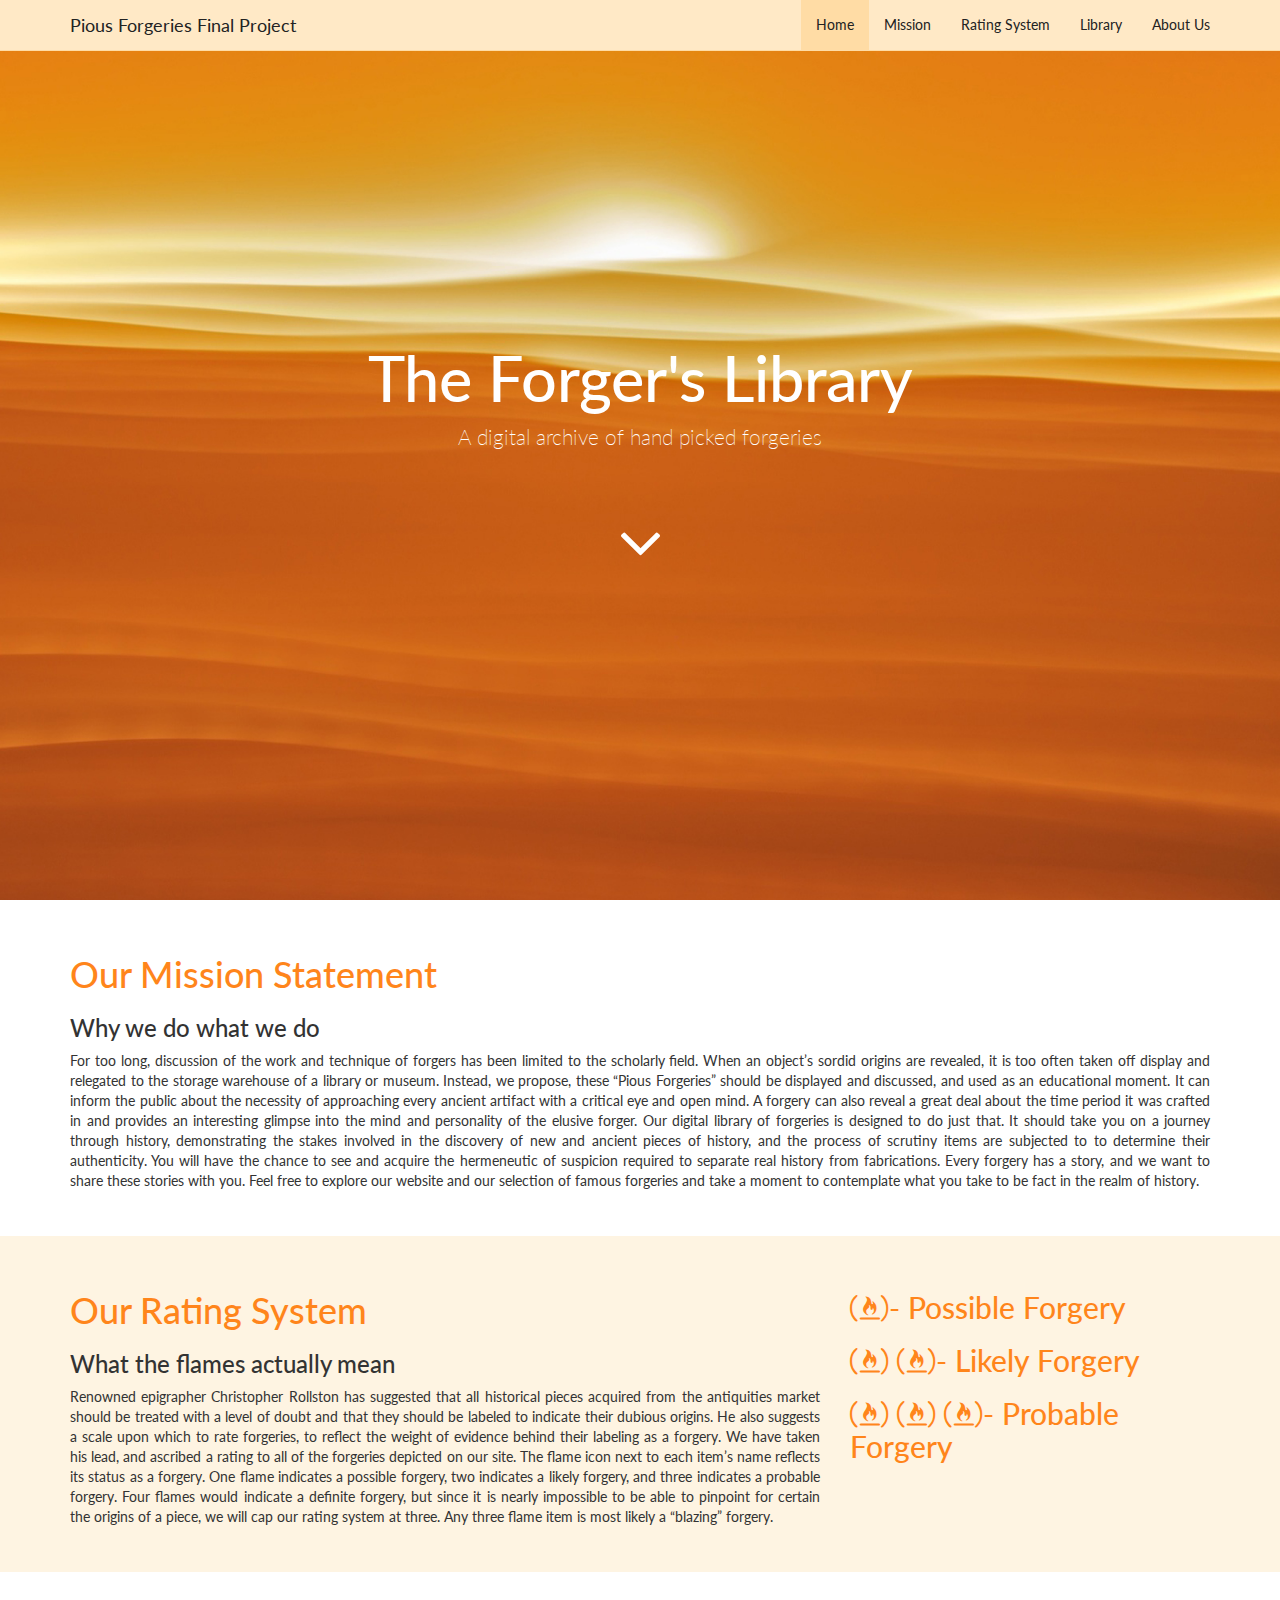
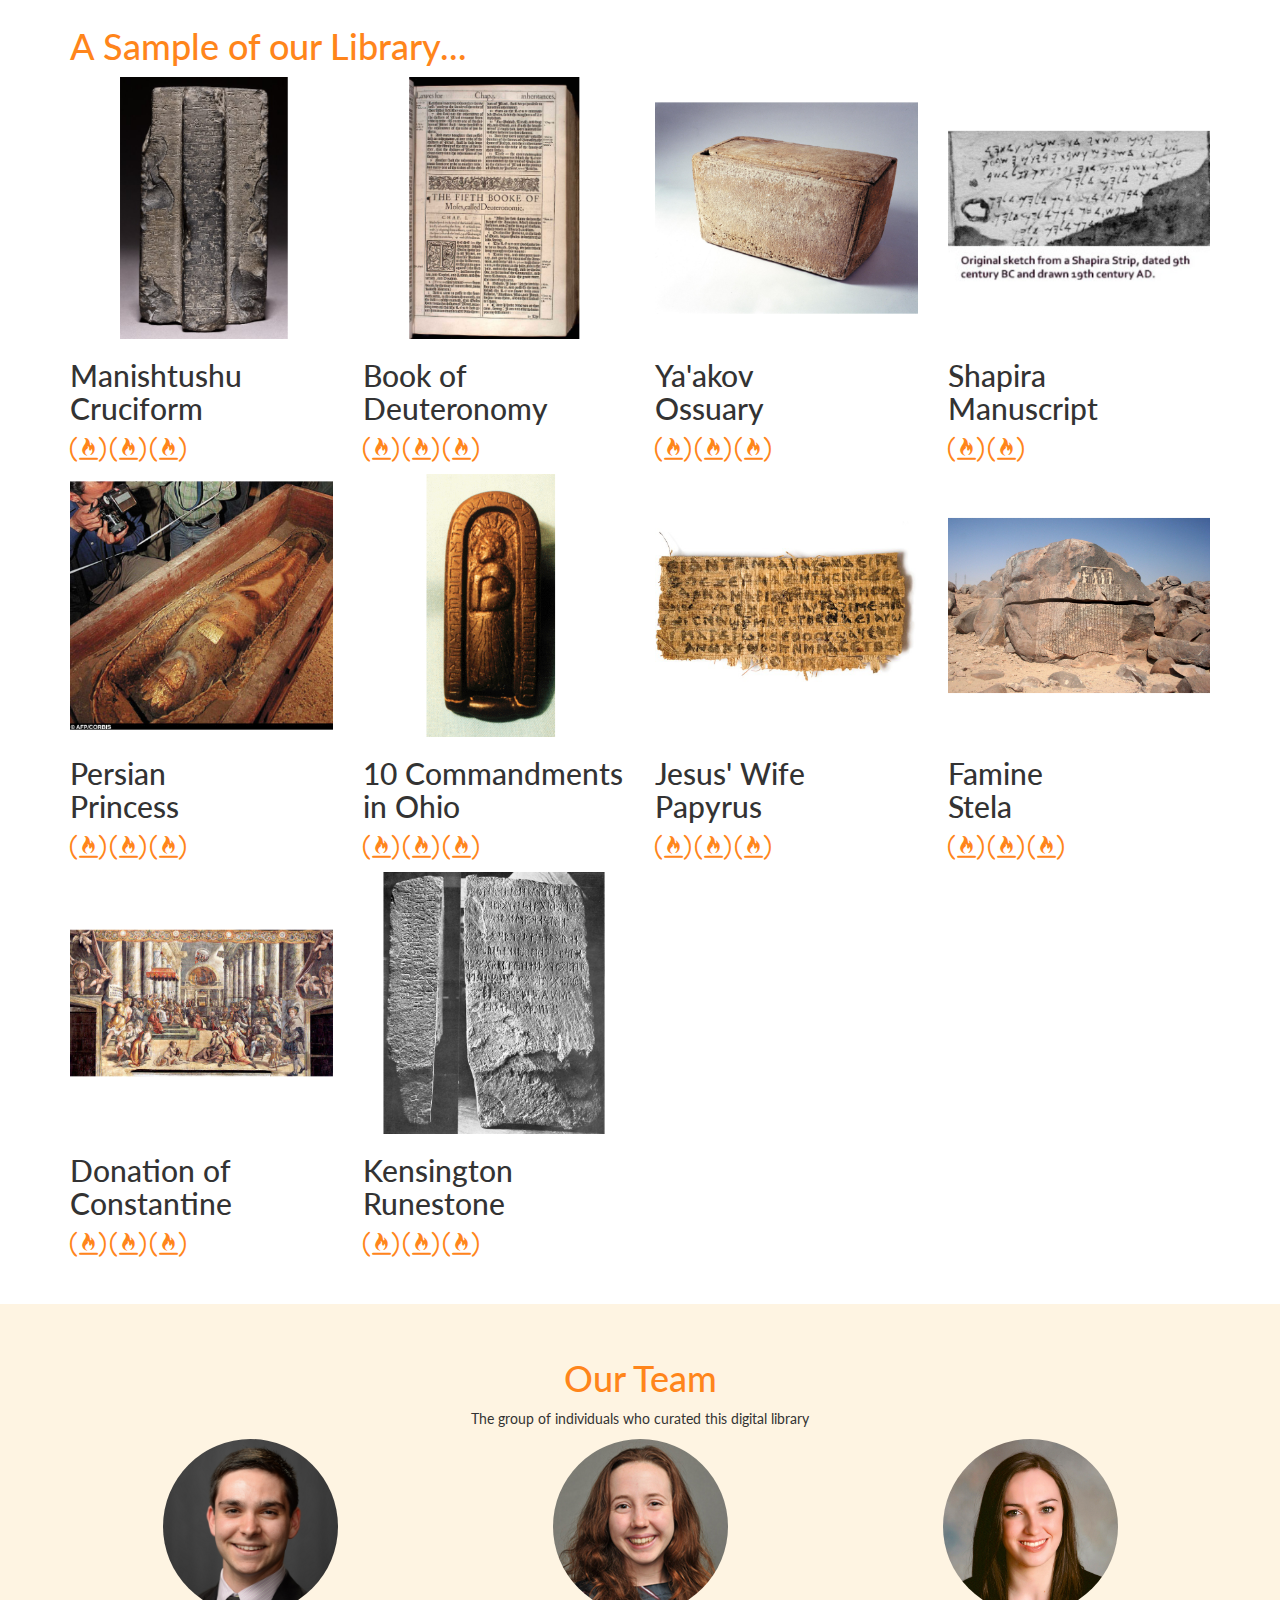
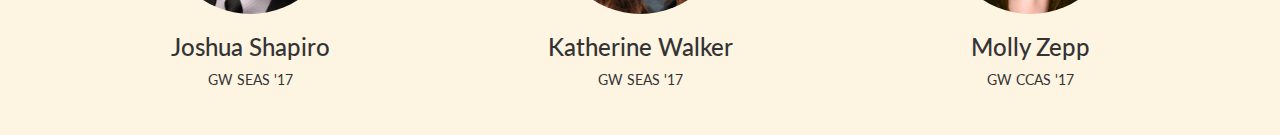
==== commit b4fa902c: "Removed priceless from top of main page" ====
--- a/piousForgeriesProject/index.html
+++ b/piousForgeriesProject/index.html
@@ -58,7 +58,7 @@
         <div class="row">
           <div class="col-md-12 text-center">
             <h1 class="text-inverse">The Forger's Library</h1>
-            <p class="text-inverse">A digital archive of hand picked priceless forgeries</p>
+            <p class="text-inverse">A digital archive of hand picked forgeries</p>
             <br>
             <br>
             <a href="#mission"><i class="fa fa-5x fa-angle-down fa-fw text-inverse"></i></a>
@@ -267,4 +267,4 @@
     </div>
   
 
-</body></html>+</body></html>
